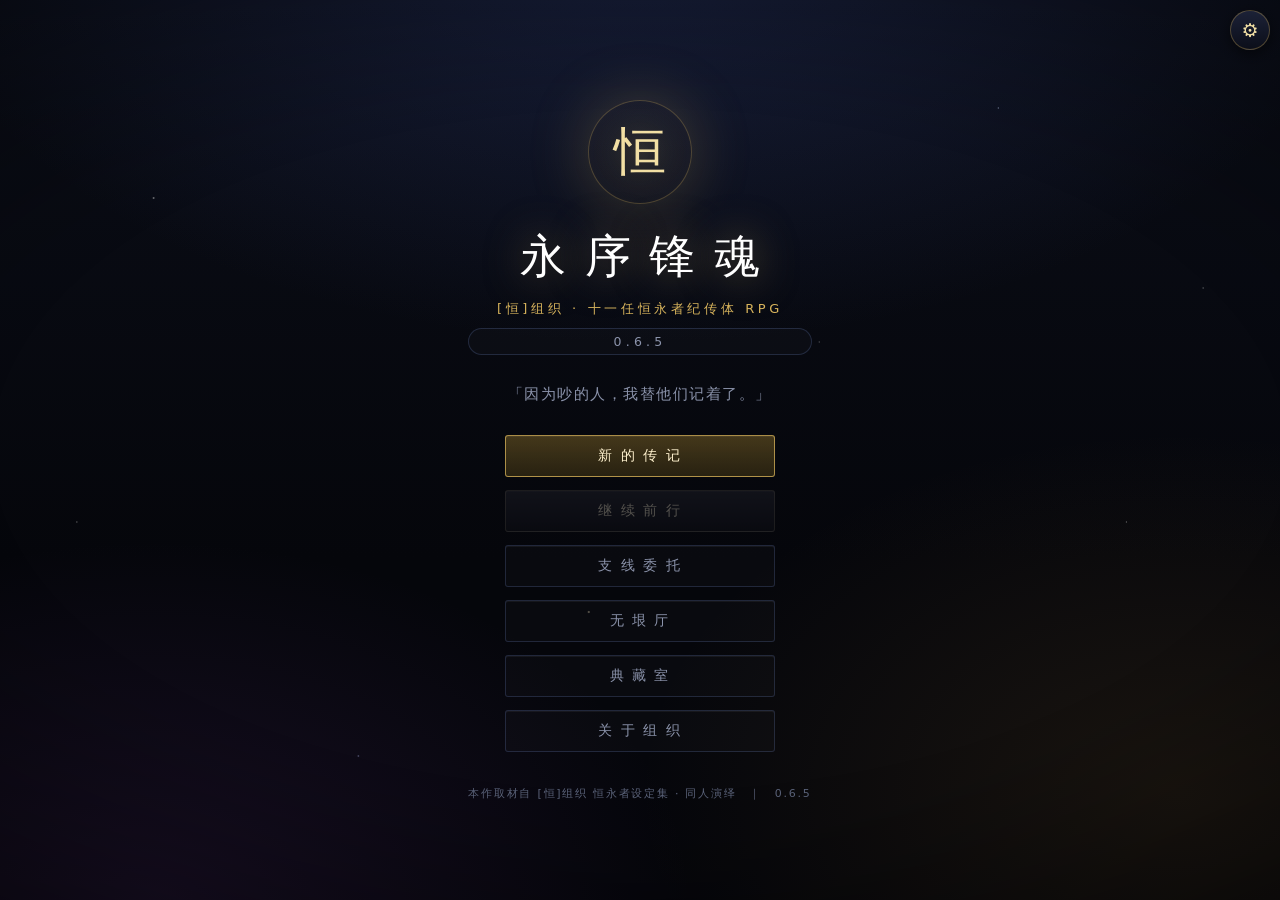
==== index.html @ 12e41eb9 "Add files via upload" ====
<!DOCTYPE html>
<html lang="zh-CN">
<head>
<meta charset="UTF-8">
<meta name="viewport" content="width=device-width, initial-scale=1.0">
<title>永序锋魂 · 0.6.5</title>
<link rel="stylesheet" href="style.css">
</head>
<body>
<div id="vignette"></div>
<div id="descendFx"></div>
<div id="clashCenter">
  <div class="cc-inner">
    <div class="cc-side cc-left">
      <div class="cc-head" id="ccLeftName">—</div>
      <div class="cc-skill" id="ccLeftSkill"></div>
      <div class="cc-power" id="ccLeftPow">0</div>
      <div class="cc-coins" id="ccLeftCoins"></div>
    </div>
    <div class="cc-mid">
      <div class="cc-vs" id="ccVs">VS</div>
      <div class="cc-round" id="ccRound">拼点 1</div>
    </div>
    <div class="cc-side cc-right">
      <div class="cc-head" id="ccRightName">—</div>
      <div class="cc-skill" id="ccRightSkill"></div>
      <div class="cc-power" id="ccRightPow">0</div>
      <div class="cc-coins" id="ccRightCoins"></div>
    </div>
  </div>
  <div class="cc-verdict" id="ccVerdict"></div>
</div>
<div id="stars"></div>

<div id="app">

  <!-- ================= 标题界面 ================= -->
  <section id="scr-title" class="screen active">
    <div class="title-wrap">
      <div class="org-mark">恒</div>
      <h1 class="game-title">永序锋魂</h1>
      <p class="game-sub">[恒]组织 · 十一任恒永者纪传体 RPG</p>
      <div class="title-ver">0.6.5</div>
      <div class="title-quote" id="titleQuote">「我替他们记着了。」</div>
      <div class="title-btns">
        <button class="btn btn-primary" data-act="new">新 的 传 记</button>
        <button class="btn" data-act="continue">继 续 前 行</button>
        <button class="btn btn-ghost" data-act="quests">支 线 委 托</button>
        <button class="btn btn-ghost" data-act="arena">无 垠 厅</button>
        <button class="btn btn-ghost" data-act="codex">典 藏 室</button>
        <button class="btn btn-ghost" data-act="about">关 于 组 织</button>
      </div>
      <div class="title-foot">本作取材自 [恒]组织 恒永者设定集 · 同人演绎　｜　0.6.5</div>
    </div>
  </section>

  <!-- ================= 创角 ================= -->
  <section id="scr-create" class="screen">
    <div class="panel panel-narrow">
      <h2 class="panel-title">入 组 登 记</h2>
      <p class="muted small">[恒]组织的档案里没有你的名字。请自己写上去。</p>
      <label class="field"><span>姓名</span>
        <input id="inpName" maxlength="8" placeholder="输入你的名字" value=""></label>
      <label class="field"><span>出身</span>
        <select id="inpOrigin">
          <option value="orphan">异界孤儿（被带回的孩子）</option>
          <option value="branch">分部世家</option>
          <option value="frontier">前线遗孤</option>
          <option value="void">虚无中诞生</option>
        </select></label>
      <p class="muted small" id="originDesc"></p>
      <label class="field"><span>五脉初习</span>
        <select id="inpSchool">
          <option value="sword">恒之剑法 —— 守</option>
          <option value="bow">恒之弓法 —— 远</option>
          <option value="blade">恒之刃法 —— 短</option>
          <option value="spear">恒之枪法 —— 贯</option>
          <option value="axe">恒之斧法 —— 重</option>
        </select></label>
      <p class="muted small" id="schoolDesc"></p>
      <label class="field"><span>誓言</span>
        <select id="inpOath">
          <option value="record">替他们记着（意志 +2）</option>
          <option value="guard">一个都不许丢下（防御 +3）</option>
          <option value="pursue">我要追上那道背影（力量 +3）</option>
          <option value="wander">我想到处看看（速度 +3）</option>
        </select></label>
      <div class="row-end">
        <button class="btn btn-ghost" data-act="back-title">返回</button>
        <button class="btn btn-primary" data-act="start">签 下 名 字</button>
      </div>
    </div>
  </section>

  <!-- ================= 主线地图 ================= -->
  <section id="scr-map" class="screen">
    <header class="hud">
      <div class="hud-left">
        <span class="hud-avatar" id="hudGlyph">恒</span>
        <div>
          <div class="hud-name" id="hudName">无名者</div>
          <div class="hud-rank" id="hudRank">见习成员</div>
        </div>
      </div>
      <div class="hud-stats" id="hudStats"></div>
      <div class="hud-right">
        <button class="btn btn-tiny btn-primary" data-act="boss">BOSS</button>
        <button class="btn btn-tiny" data-act="spboss">全力</button>
        <button class="btn btn-tiny btn-primary" data-act="quests">支线</button>
        <button class="btn btn-tiny" data-act="commissions">委托</button>
        <button class="btn btn-tiny btn-primary" data-act="duel">斗蛐蛐</button>
        <button class="btn btn-tiny" data-act="tutorial">教程</button>
        <button class="btn btn-tiny" data-act="squad">编队</button>
        <button class="btn btn-tiny" data-act="recruit">征召</button>
        <button class="btn btn-tiny" data-act="armory">兵装</button>
        <button class="btn btn-tiny" data-act="bag">道具</button>
        <button class="btn btn-tiny" data-act="skills">技能</button>
        <button class="btn btn-tiny" data-act="arena">无垠厅</button>
        <button class="btn btn-tiny" data-act="difficulty" style="display:none">难度</button>
        <button class="btn btn-tiny btn-ghost" data-act="party">档案</button>
        <button class="btn btn-tiny btn-ghost" data-act="codex">典藏</button>
        <button class="btn btn-tiny btn-ghost" data-act="timeline">年表</button>
      </div>
    </header>
    <div class="map-body">
      <aside class="chapter-list" id="chapterList"></aside>
      <div class="chapter-view">
        <div class="chapter-head">
          <div class="chapter-no" id="chNo">第一传</div>
          <h2 id="chTitle">恒</h2>
          <div class="chapter-meta" id="chMeta"></div>
        </div>
        <div class="stage-strip" id="stageStrip"></div>
        <div class="chapter-desc" id="chDesc"></div>
        <div class="row-end">
          <button class="btn btn-primary" id="btnEnter" data-act="enter">推 进 剧 情</button>
        </div>
        <div class="unlock-note" id="unlockNote"></div>
        <div class="quest-strip" id="questStrip"></div>
      </div>
    </div>
  </section>

  <!-- ================= 故事 ================= -->
  <section id="scr-story" class="screen">
    <div class="story-wrap">
      <div class="story-top">
        <span id="storyChLabel">第一传</span>
        <span class="muted small" id="storyProgress">1 / 1</span>
      </div>
      <div class="story-illust">
        <div class="illus-glyph" id="storyGlyph">恒</div>
        <div class="illus-ring"></div>
      </div>
      <div class="story-box">
        <div class="speaker" id="storySpeaker"></div>
        <p class="story-text" id="storyText"></p>
        <div class="choice-list" id="choiceList"></div>
        <div class="story-next" id="storyNext"></div>
        <div class="story-hint" id="advanceHint"></div>
      </div>
    </div>
  </section>

  <!-- ================= 战斗 · 拼点 ================= -->
  <section id="scr-battle" class="screen">
    <div class="battle-stage">
      <div class="battle-topbar">
        <span id="btlTitle">遭遇</span>
        <span class="muted small" id="btlTurn">回合 1</span>
        <span class="muted small" id="btlPhase">编成阶段</span>
      </div>
      <div class="drag-hint" id="dragHint">点成员卡选中 → 点敌人指定目标</div>
      <div class="enemy-zone" id="enemyRow"></div>
      <div class="battle-mid">
        <div class="battle-log" id="battleLog"></div>
        <div class="float-zone" id="floatZone"></div>
      </div>
      <div class="ally-zone" id="allyRow"></div>
      <div class="assist-bar" id="battleTools"></div>
      <div class="combo-zone" id="comboZone">
        <div class="combo-head">招 式 联 合<span class="combo-tip">点招式逐招接入；每招显示与上一招的适配度与命中率</span></div>
        <div class="combo-chain" id="comboChain"></div>
        <div class="combo-actions" id="comboActions"></div>
        <div class="combo-moves" id="comboMoves"></div>
      </div>
      <div class="skill-bar" id="skillBar"></div>
    </div>
  </section>

  <!-- ================= 结算 ================= -->
  <section id="scr-result" class="screen">
    <div class="panel panel-narrow">
      <h2 class="panel-title" id="resTitle">战 果</h2>
      <div id="resBody"></div>
      <div class="row-end" id="resBtns"></div>
    </div>
  </section>

  <!-- ================= 弹窗 ================= -->
  <div id="modal" class="modal">
    <div class="modal-box">
      <div class="modal-head">
        <h3 id="modalTitle">标题</h3>
        <button class="btn btn-tiny btn-ghost" data-act="close-modal">关闭</button>
      </div>
      <div class="modal-body" id="modalBody"></div>
    </div>
  </div>

  <div id="toast" class="toast"></div>
</div>

<script src="data.js"></script>
<script src="audio.js"></script>
<script src="combo.js"></script>
<script src="ui.js"></script>
<script src="game.js"></script>
</body>
</html>
---- style.css ----
/* ===== [恒]组织 · 恒永者列传 ===== */
:root{
  --bg:#05060b; --bg2:#0b0e18;
  --panel:rgba(16,20,34,.86);
  --panel2:rgba(24,29,48,.72);
  --line:rgba(214,178,90,.32);
  --line2:rgba(140,170,255,.18);
  --gold:#d8b45c; --gold2:#f2dfa4; --gold3:#8d7333;
  --cyan:#7fd8ff; --violet:#b48cff; --blood:#e0544b;
  --ink:#e8ecf7; --muted:#8b93ab; --dim:#5b637a;
  --ok:#63d69a;
}
*{box-sizing:border-box;margin:0;padding:0}
html,body{height:100%}
body{
  background:
    radial-gradient(1200px 700px at 50% -10%, rgba(60,80,160,.28), transparent 62%),
    radial-gradient(900px 600px at 12% 100%, rgba(120,60,160,.16), transparent 60%),
    radial-gradient(900px 600px at 92% 88%, rgba(180,130,50,.12), transparent 60%),
    linear-gradient(180deg,var(--bg2),var(--bg) 62%);
  color:var(--ink);
  font-family:"Noto Sans SC","Microsoft YaHei","PingFang SC","Source Han Sans SC",system-ui,sans-serif;
  overflow:hidden;
  -webkit-font-smoothing:antialiased;
}
#stars{position:fixed;inset:0;pointer-events:none;z-index:0;
  background-image:
    radial-gradient(1.4px 1.4px at 12% 22%, rgba(255,255,255,.75), transparent),
    radial-gradient(1.2px 1.2px at 78% 12%, rgba(200,220,255,.7), transparent),
    radial-gradient(1.6px 1.6px at 46% 68%, rgba(255,240,200,.6), transparent),
    radial-gradient(1.1px 1.1px at 88% 58%, rgba(255,255,255,.55), transparent),
    radial-gradient(1.3px 1.3px at 28% 84%, rgba(190,200,255,.6), transparent),
    radial-gradient(1px 1px at 64% 38%, rgba(255,255,255,.5), transparent),
    radial-gradient(1.2px 1.2px at 6% 58%, rgba(255,255,255,.45), transparent),
    radial-gradient(1.2px 1.2px at 94% 32%, rgba(255,255,255,.45), transparent);
  animation:drift 60s linear infinite;opacity:.75}
@keyframes drift{to{transform:translateY(-120px)}}
#vignette{position:fixed;inset:0;pointer-events:none;z-index:60;
  background:radial-gradient(120% 90% at 50% 50%, transparent 42%, rgba(0,0,0,.72) 100%)}
#app{position:relative;z-index:10;height:100vh;width:100vw}
.screen{display:none;height:100%;width:100%;overflow:auto}
.screen.active{display:flex;flex-direction:column}
button{font-family:inherit;color:inherit;cursor:pointer;border:none;background:none}
::-webkit-scrollbar{width:9px;height:9px}
::-webkit-scrollbar-thumb{background:rgba(214,178,90,.28);border-radius:9px}
::-webkit-scrollbar-track{background:rgba(255,255,255,.03)}

/* ---------- 通用 ---------- */
.btn{
  position:relative;padding:11px 22px;border:1px solid var(--line);
  background:linear-gradient(180deg,rgba(40,46,72,.9),rgba(18,22,38,.9));
  color:var(--gold2);letter-spacing:.14em;font-size:14px;border-radius:3px;
  transition:.18s;box-shadow:0 0 0 rgba(214,178,90,0),inset 0 1px 0 rgba(255,255,255,.05)
}
.btn:hover{border-color:var(--gold);color:#fff;background:linear-gradient(180deg,rgba(62,70,105,.95),rgba(26,31,52,.95));box-shadow:0 0 18px rgba(214,178,90,.22)}
.btn:active{transform:translateY(1px)}
.btn:disabled{opacity:.34;cursor:not-allowed;filter:grayscale(.6)}
.btn-primary{border-color:rgba(214,178,90,.75);background:linear-gradient(180deg,rgba(120,96,38,.55),rgba(46,38,18,.85));color:#fff2cf}
.btn-primary:hover{box-shadow:0 0 26px rgba(214,178,90,.4)}
.btn-ghost{border-color:var(--line2);color:var(--muted);background:rgba(255,255,255,.02)}
.btn-ghost:hover{color:var(--ink);border-color:var(--line)}
.btn-tiny{padding:6px 12px;font-size:12px;letter-spacing:.08em}
.muted{color:var(--muted)}
.small{font-size:12px;line-height:1.7}
.row-end{display:flex;gap:12px;justify-content:flex-end;margin-top:22px;flex-wrap:wrap}
.panel{
  border:1px solid var(--line);border-radius:6px;padding:30px 34px;margin:auto;
  background:linear-gradient(180deg,rgba(20,24,40,.92),rgba(10,12,22,.95));
  box-shadow:0 24px 70px rgba(0,0,0,.6),inset 0 1px 0 rgba(255,255,255,.04);
  position:relative;max-width:720px;width:calc(100% - 40px)
}
.panel-narrow{max-width:520px}
.panel::before,.panel::after{content:"";position:absolute;width:16px;height:16px;border:1px solid var(--gold);opacity:.6}
.panel::before{top:-1px;left:-1px;border-right:none;border-bottom:none}
.panel::after{bottom:-1px;right:-1px;border-left:none;border-top:none}
.panel-title{font-size:22px;letter-spacing:.34em;color:var(--gold2);font-weight:500;margin-bottom:8px}
.field{display:block;margin:18px 0}
.field span{display:block;font-size:12px;letter-spacing:.24em;color:var(--gold);margin-bottom:7px}
.field input,.field select{
  width:100%;padding:11px 13px;background:rgba(4,6,14,.85);border:1px solid var(--line);
  color:var(--ink);border-radius:3px;font-size:15px;font-family:inherit;outline:none
}
.field input:focus,.field select:focus{border-color:var(--gold);box-shadow:0 0 14px rgba(214,178,90,.18)}

/* ---------- 标题 ---------- */
#scr-title{display:none;align-items:center;justify-content:center}
#scr-title.active{display:flex}
.title-wrap{text-align:center;padding:30px;animation:fadeUp .8s ease}
@keyframes fadeUp{from{opacity:0;transform:translateY(18px)}}
.org-mark{
  width:104px;height:104px;margin:0 auto 22px;border:1px solid var(--line);border-radius:50%;
  display:flex;align-items:center;justify-content:center;font-size:52px;color:var(--gold2);
  background:radial-gradient(circle,rgba(214,178,90,.16),transparent 68%);
  box-shadow:0 0 60px rgba(214,178,90,.25),inset 0 0 40px rgba(214,178,90,.1);
  animation:pulse 4.5s ease-in-out infinite
}
@keyframes pulse{50%{box-shadow:0 0 90px rgba(214,178,90,.42),inset 0 0 50px rgba(214,178,90,.18)}}
.game-title{font-size:46px;font-weight:400;letter-spacing:.4em;color:#fff;text-shadow:0 0 40px rgba(214,178,90,.5);margin-left:.4em}
.game-sub{color:var(--gold);letter-spacing:.28em;font-size:13px;margin-top:12px}
.title-quote{margin:30px auto 26px;color:var(--muted);font-size:15px;letter-spacing:.1em;min-height:24px;transition:.4s}
.title-btns{display:flex;flex-direction:column;gap:13px;width:270px;margin:0 auto}
.title-foot{margin-top:34px;font-size:11px;color:var(--dim);letter-spacing:.16em}

/* ---------- HUD ---------- */
.hud{
  display:flex;align-items:center;gap:20px;padding:12px 22px;flex-wrap:wrap;
  border-bottom:1px solid var(--line);background:linear-gradient(180deg,rgba(14,17,30,.96),rgba(10,12,22,.7));
  backdrop-filter:blur(5px);position:sticky;top:0;z-index:20
overflow-x:clip;max-width:100%}
.hud-left{display:flex;align-items:center;gap:12px;min-width:190px}
.hud-avatar{
  width:42px;height:42px;border-radius:50%;border:1px solid var(--line);display:flex;
  align-items:center;justify-content:center;color:var(--gold2);font-size:20px;
  background:radial-gradient(circle,rgba(214,178,90,.2),transparent 70%)
}
.hud-name{font-size:15px;letter-spacing:.1em}
.hud-rank{font-size:11px;color:var(--gold);letter-spacing:.2em}
.hud-stats{display:flex;gap:16px;flex-wrap:wrap;font-size:12px;color:var(--muted);flex:1}
.hud-stats b{color:var(--ink);font-weight:500}
.hud-stats .lv{color:var(--gold2)}
.hud-right{
  display:flex;gap:8px;align-items:center;
  overflow-x:auto;overflow-y:hidden;
  flex-wrap:nowrap;                 /* 关键：不换行、不压缩，改为横向滑动 */
  min-width:0;max-width:100%;
  padding:2px 2px 6px;
  scroll-behavior:smooth;
  scroll-snap-type:x proximity;
  scrollbar-width:none;-ms-overflow-style:none;
  -webkit-overflow-scrolling:touch;  /* 手机惯性滑动 */
  overscroll-behavior-x:contain;
}
.hud-right::-webkit-scrollbar{height:0;display:none}
.hud-right > .btn{
  flex:0 0 auto;                     /* 按钮保持自身宽度 */
  white-space:nowrap;                /* 按钮文字绝不竖排 */
  scroll-snap-align:start;
}
.hud-right > .btn:active{transform:translateY(2px) scale(.96)}

/* ---------- 地图 ---------- */
.map-body{display:flex;flex:1;min-height:0;overflow:hidden}
.chapter-list{
  width:280px;flex-shrink:0;border-right:1px solid var(--line2);overflow-y:auto;
  padding:14px 10px;background:rgba(6,8,16,.5)
}
.ch-item{
  display:flex;gap:11px;align-items:center;padding:11px 12px;border-radius:4px;margin-bottom:5px;
  border:1px solid transparent;cursor:pointer;transition:.16s
}
.ch-item:hover{background:rgba(255,255,255,.04)}
.ch-item.sel{border-color:var(--line);background:linear-gradient(90deg,rgba(214,178,90,.14),transparent)}
.ch-item.locked{opacity:.4}
.ch-item.done .ch-idx{color:var(--ok);border-color:rgba(99,214,154,.5)}
.ch-idx{
  width:30px;height:30px;flex-shrink:0;border-radius:50%;border:1px solid var(--line);
  display:flex;align-items:center;justify-content:center;font-size:13px;color:var(--gold2)
}
.ch-info{min-width:0}
.ch-name{font-size:14px;letter-spacing:.06em;white-space:nowrap;overflow:hidden;text-overflow:ellipsis}
.ch-sub{font-size:11px;color:var(--dim);white-space:nowrap;overflow:hidden;text-overflow:ellipsis}
.chapter-view{flex:1;padding:26px 34px;overflow-y:auto}
.chapter-head{border-bottom:1px solid var(--line2);padding-bottom:16px;margin-bottom:18px}
.chapter-no{font-size:12px;letter-spacing:.34em;color:var(--gold)}
.chapter-head h2{font-size:30px;font-weight:400;letter-spacing:.16em;margin:7px 0}
.chapter-meta{font-size:12px;color:var(--muted);letter-spacing:.08em}
.stage-strip{display:flex;gap:9px;flex-wrap:wrap;margin-bottom:18px}
.stage-dot{
  padding:7px 13px;font-size:12px;border:1px solid var(--line2);border-radius:20px;color:var(--dim)
}
.stage-dot.now{border-color:var(--gold);color:var(--gold2);box-shadow:0 0 14px rgba(214,178,90,.2)}
.stage-dot.done{border-color:rgba(99,214,154,.4);color:var(--ok)}
.chapter-desc{line-height:2.05;color:#c3cade;font-size:14.5px;letter-spacing:.03em;max-width:900px}
.chapter-desc em{color:var(--gold2);font-style:normal}
/* 「已结缘的恒永者」等芯片排布：禁止芯片内部断字，行距放宽 */
.unlock-note{
  margin-top:26px;font-size:12.5px;color:var(--dim);line-height:2.1;
  display:flex;flex-wrap:wrap;align-items:center;gap:10px;
}
.unlock-note .chip-line{
  flex:1 1 100%;display:flex;flex-wrap:wrap;gap:10px;row-gap:11px;align-items:center;
  padding-top:14px;margin-top:2px;border-top:1px dashed var(--line2);
}
.unlock-note .chip-label{flex:0 0 auto;color:var(--dim);letter-spacing:.14em;font-size:12px}
.ally-chips{display:flex;gap:10px;row-gap:11px;flex-wrap:wrap;margin-top:18px;align-items:center}
.chip{
  display:inline-flex;align-items:center;
  padding:7px 14px;border:1px solid var(--line2);border-radius:20px;font-size:12.5px;color:var(--muted);
  background:rgba(255,255,255,.02);
  white-space:nowrap;          /* 关键：姓名不许从中间断开 */
  line-height:1.35;letter-spacing:.04em;flex:0 0 auto;
}
.chip.hot{
  border-color:rgba(214,178,90,.42);color:var(--gold2);
  background:linear-gradient(180deg,rgba(214,178,90,.12),rgba(214,178,90,.05));
  box-shadow:inset 0 1px 0 rgba(255,240,200,.10);
}
@media (max-width:820px){
  .chip{font-size:12px;padding:7px 12px}
  .unlock-note{border-top:none;gap:8px}
  .unlock-note .chip-line{gap:8px;row-gap:10px;padding-top:12px}
}

/* ---------- 故事 ---------- */
#scr-story.active{display:flex}
.story-wrap{max-width:960px;width:100%;margin:auto;padding:26px;display:flex;flex-direction:column;gap:16px}
.story-top{display:flex;justify-content:space-between;font-size:12px;color:var(--gold);letter-spacing:.24em}
.story-illust{
  height:230px;border:1px solid var(--line);border-radius:6px;position:relative;overflow:hidden;
  background:
    radial-gradient(circle at 50% 120%, rgba(214,178,90,.2), transparent 62%),
    radial-gradient(circle at 20% 10%, rgba(120,150,255,.14), transparent 60%),
    linear-gradient(180deg,rgba(18,22,38,.9),rgba(7,9,18,.95));
  display:flex;align-items:center;justify-content:center
}
.illus-glyph{font-size:96px;color:var(--gold2);opacity:.92;text-shadow:0 0 60px rgba(214,178,90,.6);z-index:2}
.illus-ring{
  position:absolute;width:210px;height:210px;border:1px solid rgba(214,178,90,.35);border-radius:50%;
  animation:spin 26s linear infinite
}
.illus-ring::after{content:"";position:absolute;inset:26px;border:1px dashed rgba(140,170,255,.25);border-radius:50%}
@keyframes spin{to{transform:rotate(360deg)}}
.story-box{
  border:1px solid var(--line);border-radius:6px;padding:24px 26px;
  background:linear-gradient(180deg,rgba(16,20,34,.94),rgba(9,11,20,.96));min-height:200px;
  display:flex;flex-direction:column;gap:14px
}
.speaker{font-size:13px;letter-spacing:.28em;color:var(--gold);min-height:18px}
.story-text{font-size:16.5px;line-height:2.1;letter-spacing:.04em;color:#dbe1f0;white-space:pre-wrap;flex:1}
.story-text.narr{color:#a8b1c8;font-size:15.5px}
.choice-list{display:flex;flex-direction:column;gap:10px}
.choice-btn{
  text-align:left;padding:14px 18px;border:1px solid var(--line2);border-radius:4px;
  background:linear-gradient(90deg,rgba(255,255,255,.04),transparent);font-size:14.5px;
  letter-spacing:.04em;transition:.16s;color:#cdd5e8
}
.choice-btn:hover{border-color:var(--gold);color:#fff;background:linear-gradient(90deg,rgba(214,178,90,.16),transparent);transform:translateX(4px)}
.story-next{display:flex;justify-content:flex-end;min-height:40px}

/* ---------- 战斗 ---------- */
#scr-battle.active{display:flex}
.battle-stage{
  flex:1;display:flex;flex-direction:column;padding:0 14px 22px;max-width:1180px;width:100%;margin:0 auto;
  min-height:0;overflow-y:auto;overflow-x:hidden;-webkit-overflow-scrolling:touch;
}
/* 关键：战斗区的每一块都按自身高度排版，绝不被 flex 压扁
   （之前招式区被挤压导致按钮叠在一起） */
.battle-stage > * { flex: 0 0 auto; }
.battle-mid { flex: 1 1 auto; min-height: 120px; }
.battle-topbar { flex: 0 0 auto; }
.battle-topbar{display:flex;justify-content:space-between;padding:14px 0;font-size:12px;letter-spacing:.26em;color:var(--gold)}
.enemy-zone{display:flex;flex-direction:column;align-items:center;gap:10px;padding-top:6px}
.player-zone{display:flex;justify-content:space-between;align-items:flex-end;gap:20px;padding:6px 0 12px}
.actor{
  width:132px;height:132px;border-radius:50%;display:flex;align-items:center;justify-content:center;
  position:relative;flex-shrink:0;transition:.2s
}
.enemy .actor-glyph{font-size:56px;color:#ffb9b1;text-shadow:0 0 40px rgba(224,84,75,.8)}
.player .actor-glyph{font-size:52px;color:var(--gold2);text-shadow:0 0 40px rgba(214,178,90,.8)}
.enemy{background:radial-gradient(circle,rgba(224,84,75,.24),transparent 70%);border:1px solid rgba(224,84,75,.35)}
.player{background:radial-gradient(circle,rgba(214,178,90,.2),transparent 70%);border:1px solid var(--line)}
.actor.hit{animation:shake .34s}
@keyframes shake{0%,100%{transform:translateX(0)}25%{transform:translateX(-11px)}50%{transform:translateX(9px)}75%{transform:translateX(-5px)}}
.actor.cast{animation:castPulse .5s}
@keyframes castPulse{50%{transform:scale(1.09);filter:brightness(1.5)}}
.actor.dead{opacity:.28;filter:grayscale(1)}
.actor-ring{position:absolute;inset:-11px;border:1px solid rgba(214,178,90,.24);border-radius:50%;animation:spin 18s linear infinite}
.actor-plate{width:100%;max-width:430px}
.player-plate{max-width:430px}
.plate-name{font-size:13.5px;letter-spacing:.16em;margin-bottom:6px;color:#e8ecf7}
.enemy-plate .plate-name{color:#ffc9c3}
.bar{position:relative;height:15px;border:1px solid var(--line2);border-radius:2px;background:rgba(0,0,0,.6);overflow:hidden;margin-bottom:5px}
.bar-ene{height:9px}
.bar-fill{height:100%;width:100%;transition:width .38s cubic-bezier(.3,1,.4,1)}
.hp-fill{background:linear-gradient(90deg,#8a2018,#e0544b 60%,#ff9d84)}
.ene-fill{background:linear-gradient(90deg,#1c4d78,#7fd8ff)}
.bar-text{position:absolute;inset:0;text-align:center;font-size:10.5px;line-height:15px;letter-spacing:.1em;color:#fff;text-shadow:0 1px 3px #000}
.bar-ene .bar-text{line-height:9px;font-size:8.5px}
.plate-buffs{display:flex;gap:6px;flex-wrap:wrap;min-height:18px;margin-top:3px}
.buff{padding:2px 9px;border-radius:12px;font-size:10.5px;border:1px solid var(--line2);color:var(--muted);background:rgba(255,255,255,.03)}
.buff.b-up{border-color:rgba(99,214,154,.5);color:var(--ok)}
.buff.b-down{border-color:rgba(224,84,75,.5);color:#ff9d84}
.buff.b-seal{border-color:rgba(180,140,255,.55);color:var(--violet)}
.battle-mid{flex:1;position:relative;min-height:112px;border-top:1px solid var(--line2);border-bottom:1px solid var(--line2);margin:6px 0;overflow:hidden}
.battle-log{height:100%;overflow-y:auto;padding:11px 4px;font-size:13px;line-height:1.85;display:flex;flex-direction:column;justify-content:flex-end;gap:2px}
.battle-log div{animation:fadeUp .28s}
.l-hit{color:#ffb0a4}
.l-crit{color:#ffd76b;font-weight:600}
.l-heal{color:var(--ok)}
.l-sys{color:var(--cyan)}
.l-act{color:#cfd6e6}
.l-boss{color:var(--violet)}
.l-dead{color:var(--dim);font-style:italic}
.float-zone{position:absolute;inset:0;pointer-events:none}
.float-num{
  position:absolute;font-size:26px;font-weight:700;color:#ff9d84;text-shadow:0 2px 10px #000;
  animation:floatUp 1s ease-out forwards
}
.float-num.crit{color:#ffd76b;font-size:34px}
.float-num.heal{color:var(--ok)}
@keyframes floatUp{to{transform:translateY(-62px);opacity:0}}
.skill-bar{display:grid;grid-template-columns:repeat(auto-fit,minmax(150px,1fr));gap:9px;padding-top:4px}
.skill{
  position:relative;text-align:left;padding:11px 13px;border:1px solid var(--line2);border-radius:4px;
  background:linear-gradient(180deg,rgba(28,33,54,.9),rgba(14,17,30,.9));transition:.15s
}
.skill:hover:not(:disabled){border-color:var(--gold);background:linear-gradient(180deg,rgba(48,54,84,.95),rgba(20,24,40,.95));transform:translateY(-2px)}
.skill:disabled{opacity:.34;cursor:not-allowed}
.skill-name{font-size:13.5px;letter-spacing:.06em;color:#e2e8f6;display:flex;justify-content:space-between;gap:6px}
.skill-cost{font-size:10.5px;color:var(--cyan);flex-shrink:0}
.skill-desc{font-size:10.5px;color:var(--dim);margin-top:3px;letter-spacing:.02em}
.skill.god{border-color:rgba(180,140,255,.5);background:linear-gradient(180deg,rgba(52,34,84,.9),rgba(20,12,36,.9))}
.skill.god .skill-name{color:#dcc8ff}
.skill.god:hover:not(:disabled){border-color:var(--violet);box-shadow:0 0 20px rgba(180,140,255,.3)}

/* ---------- 结算 ---------- */
#resBody{line-height:2.1;font-size:14.5px;color:#c9d1e4}
.res-line{display:flex;justify-content:space-between;border-bottom:1px dashed var(--line2);padding:5px 0}
.res-val{color:var(--gold2)}

/* ---------- 弹窗 ---------- */
.modal{display:none;position:fixed;inset:0;z-index:200;align-items:center;justify-content:center;background:rgba(2,3,8,.82);backdrop-filter:blur(4px)}
.modal.on{display:flex}
.modal-box{
  width:min(880px,94vw);max-height:86vh;display:flex;flex-direction:column;
  border:1px solid var(--line);border-radius:6px;
  background:linear-gradient(180deg,rgba(18,22,38,.98),rgba(8,10,18,.99));animation:fadeUp .3s
}
.modal-head{display:flex;justify-content:space-between;align-items:center;padding:16px 22px;border-bottom:1px solid var(--line2)}
.modal-head h3{font-size:17px;letter-spacing:.24em;color:var(--gold2);font-weight:400}
.modal-body{padding:22px;overflow-y:auto;line-height:1.95;font-size:14px;color:#c3cade}
.modal-body h4{color:var(--gold);letter-spacing:.2em;font-size:13px;font-weight:500;margin:20px 0 10px;border-left:2px solid var(--gold);padding-left:9px}
.modal-body h4:first-child{margin-top:0}
.modal-body p{margin-bottom:11px}
.modal-body .k{color:var(--gold2)}
.codex-grid{display:grid;grid-template-columns:repeat(auto-fill,minmax(196px,1fr));gap:10px}
.codex-card{border:1px solid var(--line2);border-radius:4px;padding:12px 14px;background:rgba(255,255,255,.025);cursor:pointer;transition:.15s}
.codex-card:hover{border-color:var(--gold);background:rgba(214,178,90,.08)}
.codex-card.locked{opacity:.4;cursor:default}
.codex-card .cc-name{font-size:14px;letter-spacing:.08em;color:#e8ecf7}
.codex-card .cc-sub{font-size:11px;color:var(--dim);margin-top:4px}
.stat-grid{display:grid;grid-template-columns:repeat(auto-fit,minmax(132px,1fr));gap:9px;margin:10px 0 4px}
.stat-box{border:1px solid var(--line2);border-radius:4px;padding:9px 11px;background:rgba(255,255,255,.02)}
.stat-box .s-name{font-size:11px;color:var(--dim);letter-spacing:.12em}
.stat-box .s-val{font-size:19px;color:var(--gold2)}
.point-note{margin-top:14px;padding:12px 14px;border:1px solid rgba(214,178,90,.4);border-radius:4px;background:rgba(214,178,90,.07);font-size:13px}
.toast{
  position:fixed;left:50%;bottom:44px;transform:translate(-50%,26px);z-index:300;opacity:0;pointer-events:none;
  padding:11px 24px;border:1px solid var(--line);border-radius:4px;
  background:rgba(12,15,26,.97);color:var(--gold2);font-size:13.5px;letter-spacing:.1em;transition:.3s
}
.toast.on{opacity:1;transform:translate(-50%,0)}

@media(max-width:820px){
  /* HUD 折成两行：上面是角色信息+状态，下面整行留给按钮滑条 */
  .hud{
    display:grid;grid-template-columns:auto 1fr;gap:10px 12px;
    padding:10px 12px 8px;align-items:center;
  }
  .hud-left{min-width:0}
  .hud-avatar{width:36px;height:36px;font-size:17px}
  .hud-name{font-size:14px}
  .hud-stats{
    grid-column:1 / -1;order:3;
    display:flex;gap:10px;flex-wrap:wrap;font-size:11px;justify-content:space-between;
  }
  .hud-right{
    grid-column:1 / -1;order:4;
    margin:2px -12px 0;               /* 贴到屏幕两侧，滑动区域更宽 */
    padding:4px 12px 10px;
    gap:9px;
  }
  .hud-right > .btn{
    min-height:44px;                  /* 手指可点面积 */
    padding:0 15px;font-size:13.5px;
    display:inline-flex;align-items:center;justify-content:center;
  }
  /* 右侧渐隐，提示"还能往右滑" */
  .hud-right::after{
    content:"";flex:0 0 18px;height:100%;
    background:linear-gradient(90deg,transparent,rgba(10,12,22,.95));
    pointer-events:none;
  }
  .map-body{flex-direction:column}
  .chapter-list{width:100%;max-height:210px;border-right:none;border-bottom:1px solid var(--line2)}
  .game-title{font-size:32px}
  .player-zone{flex-direction:row}
  .actor{width:92px;height:92px}
  .enemy .actor-glyph{font-size:40px}.player .actor-glyph{font-size:36px}
  .story-illust{height:160px}.illus-glyph{font-size:70px}
  .hud-stats{font-size:11px;gap:10px}
}
/* ---------- 战斗工具条 / 无垠厅 ---------- */
.battle-tools{display:flex;gap:8px;flex-wrap:wrap;justify-content:flex-end;padding:2px 0 6px}
.battle-tools:empty{display:none}
.codex-card.hot{border-color:var(--gold)!important;background:rgba(214,178,90,.10)!important}
.codex-card[data-abil]{cursor:pointer}
.codex-card[data-tier]:not(.locked){cursor:pointer}

/* ---------- 拼点战斗 ---------- */
.enemy-zone{display:flex;gap:14px;justify-content:center;flex-wrap:wrap;padding:8px 0 4px;min-height:150px}
.enemy-slot{display:flex;flex-direction:column;align-items:center;gap:6px;width:190px;cursor:pointer;
  border:1px solid transparent;border-radius:6px;padding:6px;transition:.15s}
.enemy-slot.tgt{border-color:var(--gold);background:rgba(214,178,90,.10)}
.enemy-slot.down{opacity:.3;filter:grayscale(1)}
.enemy-slot .actor{width:78px;height:78px}
.enemy-slot .actor-glyph{font-size:32px}
.enemy-slot .nm{font-size:12.5px;letter-spacing:.06em;color:#ffc9c3;text-align:center}
.enemy-slot .intent{font-size:10.5px;color:var(--violet);letter-spacing:.04em;text-align:center;min-height:14px}
.ally-zone{display:flex;gap:12px;justify-content:center;flex-wrap:wrap;padding:6px 0 4px}
.ally-slot{width:232px;border:1px solid var(--line2);border-radius:6px;padding:9px 11px;
  background:linear-gradient(180deg,rgba(20,24,40,.9),rgba(10,12,22,.9));transition:.15s;cursor:pointer}
.ally-slot.act{border-color:var(--gold);box-shadow:0 0 16px rgba(214,178,90,.25)}
.ally-slot.down{opacity:.34}
.ally-slot.panic{border-color:rgba(224,84,75,.7)}
.ally-slot .an{display:flex;justify-content:space-between;font-size:13px;letter-spacing:.05em}
.ally-slot .ar{font-size:10px;color:var(--gold);letter-spacing:.14em}
.ally-slot .asel{font-size:11px;color:var(--cyan);margin-top:5px;min-height:15px}
.bar-sp{height:8px;margin-top:5px}
.sp-fill{background:linear-gradient(90deg,#6b1f1f,#e0544b,#ffd76b 50%,#7fd8ff 78%,#b48cff)}
.coin{display:inline-block;width:12px;height:12px;border-radius:50%;margin-right:3px;
  border:1px solid rgba(255,255,255,.5);box-shadow:0 0 5px rgba(0,0,0,.7)}
.coin.h{background:radial-gradient(circle at 35% 30%,#fff6d0,#d8b45c);border-color:#fff2cf}
.coin.t{background:radial-gradient(circle at 35% 30%,#4a4f63,#1b1e2b);border-color:#6a7086}
.clash-banner{position:absolute;left:50%;top:24%;transform:translateX(-50%);
  font-size:26px;letter-spacing:.3em;color:var(--gold2);text-shadow:0 0 26px rgba(214,178,90,.8);
  animation:clashPop .9s ease-out forwards;pointer-events:none;z-index:5;white-space:nowrap}
@keyframes clashPop{0%{opacity:0;transform:translateX(-50%) scale(.6)}30%{opacity:1;transform:translateX(-50%) scale(1.12)}100%{opacity:0;transform:translateX(-50%) scale(1)}}
.clash-banner.lose{color:#ff9d84;text-shadow:0 0 26px rgba(224,84,75,.8)}
.clash-banner.god{color:#dcc8ff;text-shadow:0 0 34px rgba(180,140,255,.9)}

/* ---------- 降神特效 ---------- */
#descendFx{position:fixed;inset:0;pointer-events:none;z-index:150;display:none;overflow:hidden}
#descendFx.on{display:block}
.df-flash{position:absolute;inset:0;background:radial-gradient(circle at 50% 55%,rgba(255,255,255,.95),rgba(214,178,90,.35) 30%,transparent 66%);
  animation:dfFlash 1.5s ease-out forwards}
@keyframes dfFlash{0%{opacity:0}12%{opacity:1}100%{opacity:0}}
.df-ring{position:absolute;left:50%;top:55%;width:60px;height:60px;margin:-30px 0 0 -30px;border-radius:50%;
  border:3px solid var(--gold2);box-shadow:0 0 60px var(--gold2),inset 0 0 40px rgba(255,240,200,.7);
  animation:dfRing 1.5s cubic-bezier(.2,.8,.2,1) forwards}
@keyframes dfRing{0%{opacity:0;width:40px;height:40px;margin:-20px 0 0 -20px}
  25%{opacity:1}100%{opacity:0;width:1500px;height:1500px;margin:-750px 0 0 -750px;border-width:1px}}
.df-bar{position:absolute;left:0;right:0;top:0;height:44%;
  background:linear-gradient(180deg,transparent,rgba(255,240,200,.5));animation:dfBar 1.2s ease-out forwards}
.df-bar.b2{bottom:0;top:auto;background:linear-gradient(0deg,transparent,rgba(255,240,200,.5));
  animation-name:dfBar2;animation-delay:.06s}
@keyframes dfBar{0%{transform:translateY(100%)}25%{transform:translateY(0)}100%{transform:translateY(-100%);opacity:0}}
@keyframes dfBar2{0%{transform:translateY(-100%)}25%{transform:translateY(0)}100%{transform:translateY(100%);opacity:0}}
.df-name{position:absolute;left:50%;top:60%;transform:translateX(-50%);text-align:center;
  font-size:34px;letter-spacing:.34em;color:#fff;text-shadow:0 0 34px var(--gold2),0 0 90px rgba(214,178,90,.8);
  animation:dfName 1.5s ease-out forwards;white-space:nowrap}
@keyframes dfName{0%{opacity:0;letter-spacing:.9em;filter:blur(8px)}22%{opacity:1;letter-spacing:.34em;filter:blur(0)}100%{opacity:0}}
.df-sub{position:absolute;left:50%;top:67%;transform:translateX(-50%);text-align:center;width:min(780px,88vw);
  font-size:13.5px;line-height:1.9;color:#ffeec2;animation:dfSub 1.7s ease-out forwards}
@keyframes dfSub{0%{opacity:0}30%{opacity:1}100%{opacity:0}}
.skill.god.casting{animation:godCast .7s ease-in-out infinite alternate}
@keyframes godCast{from{box-shadow:0 0 6px rgba(180,140,255,.3)}to{box-shadow:0 0 30px rgba(180,140,255,.85)}}
.descend-overlay{position:absolute;inset:0;background:radial-gradient(circle at 50% 55%,rgba(180,140,255,.28),transparent 62%);
  animation:dfFlash 1.5s ease-out forwards;pointer-events:none;z-index:4}
/* ---------- 拼点中心演出 ---------- */
#clashCenter{position:fixed;inset:0;z-index:120;display:none;align-items:center;justify-content:center;
  background:radial-gradient(circle at 50% 45%,rgba(6,8,18,.62),rgba(2,3,8,.9));
  backdrop-filter:blur(3px);flex-direction:column;pointer-events:none}
#clashCenter.on{display:flex}
.cc-inner{display:flex;align-items:center;justify-content:center;gap:min(9vw,110px);width:100%}
.cc-side{width:min(34vw,380px);text-align:center;animation:ccIn .28s ease-out}
.cc-side.cc-right{animation-delay:.05s}
@keyframes ccIn{from{opacity:0;transform:translateY(16px)}}
.cc-head{font-size:19px;letter-spacing:.22em;color:#fff;margin-bottom:8px;text-shadow:0 0 18px rgba(0,0,0,.9)}
.cc-left .cc-head{color:#ffe6b0}
.cc-right .cc-head{color:#ffc0b8}
.cc-skill{font-size:20px;letter-spacing:.12em;color:var(--gold2);min-height:26px}
.cc-skill .b{font-size:12px;color:var(--muted);letter-spacing:.06em}
.cc-power{font-size:64px;font-weight:700;line-height:1.05;color:#fff;
  text-shadow:0 0 34px rgba(214,178,90,.85),0 0 90px rgba(214,178,90,.35);transition:.16s;font-variant-numeric:tabular-nums}
.cc-side.losing .cc-power{color:#ff9d84;text-shadow:0 0 34px rgba(224,84,75,.9),0 0 90px rgba(224,84,75,.4)}
.cc-side.winning .cc-power{color:#fff6d0;text-shadow:0 0 40px rgba(255,240,200,1),0 0 110px rgba(214,178,90,.6)}
.cc-coins{display:flex;justify-content:center;gap:9px;flex-wrap:wrap;margin-top:14px;min-height:46px}
.cc-coin{width:36px;height:36px;border-radius:50%;position:relative;
  border:2px solid rgba(255,255,255,.55);box-shadow:0 0 14px rgba(0,0,0,.8),inset 0 -4px 8px rgba(0,0,0,.35)}
.cc-coin.h{background:radial-gradient(circle at 34% 28%,#fffbe8,#e6c877 55%,#9a7c31)}
.cc-coin.t{background:radial-gradient(circle at 34% 28%,#59607a,#232734 60%,#12141d)}
.cc-coin.pop{animation:ccPop .34s ease-out}
@keyframes ccPop{0%{transform:scale(1)}45%{transform:scale(1.22);filter:brightness(1.5)}100%{transform:scale(1)}}
.cc-coin.shatter{animation:ccShatter .5s ease-out forwards;pointer-events:none}
@keyframes ccShatter{
  0%{transform:scale(1.15);filter:brightness(2.2);box-shadow:0 0 26px rgba(255,240,190,.95)}
  35%{transform:scale(1.3) rotate(14deg);opacity:.85}
  100%{transform:scale(.15) rotate(60deg);opacity:0;filter:brightness(3)}}
.cc-coin.hit{animation:ccHit .4s ease-out forwards}
@keyframes ccHit{0%{transform:scale(1.1);filter:brightness(2)}100%{transform:scale(.9);opacity:.25}}
.cc-mid{text-align:center;min-width:90px}
.cc-vs{font-size:30px;letter-spacing:.28em;color:var(--gold);text-shadow:0 0 22px rgba(214,178,90,.7)}
.cc-side.winning ~ .cc-mid .cc-vs, .cc-mid.win .cc-vs{color:#fff6d0}
.cc-mid.lose .cc-vs{color:#ff9d84}
.cc-round{font-size:11px;letter-spacing:.2em;color:var(--muted);margin-top:6px}
.cc-verdict{position:absolute;left:50%;top:76%;transform:translateX(-50%);font-size:30px;letter-spacing:.34em;
  color:var(--gold2);text-shadow:0 0 30px rgba(214,178,90,.9);white-space:nowrap;opacity:0;transition:.2s}
.cc-verdict.on{animation:clashPop 1.05s ease-out forwards}
.cc-verdict.lose{color:#ff9d84;text-shadow:0 0 30px rgba(224,84,75,.9)}

/* ---------- 拖动指定目标 ---------- */
.enemy-slot{border-style:dashed;border-color:rgba(140,170,255,.22)}
.enemy-slot.tgt{border-style:solid}
.drag-hint{font-size:11px;letter-spacing:.12em;color:var(--cyan);text-align:center;padding:2px 0 4px}
.enemy-slot .hpbig{width:100%;margin-top:2px}
.enemy-slot .bar{height:13px}
.enemy-slot .bar-text{font-size:10px;line-height:13px}
.enemy-slot.down .hpbig{opacity:.5}

/* ================= 按键手感：真实下沉 + 回弹 ================= */
.btn, .skill, .choice-btn, .codex-card, .dock-btn, .enemy-slot, .ally-slot {
  transform: translateY(0) scale(1);
  transition: transform .07s cubic-bezier(.3,.9,.4,1.4),
              box-shadow .16s ease, filter .12s ease,
              background .16s ease, border-color .16s ease;
}
/* 悬停：微微抬起（桌面端） */
@media (hover: hover) {
  .btn:hover:not(:disabled) { transform: translateY(-2px); }
  .skill:hover:not(:disabled) { transform: translateY(-2px); }
  .choice-btn:hover { transform: translateX(4px) translateY(-1px); }
}
/* 按下：下沉 + 收紧 + 内阴影，像真的被按进去 */
.btn:active:not(:disabled),
.skill:active:not(:disabled),
.choice-btn:active,
.codex-card:active,
.dock-btn:active,
.enemy-slot:active,
.ally-slot:active,
.btn.pressing:not(:disabled),
.skill.pressing:not(:disabled),
.choice-btn.pressing,
.codex-card.pressing,
.dock-btn.pressing,
.enemy-slot.pressing,
.ally-slot.pressing {
  transform: translateY(2px) scale(.975) !important;
  box-shadow: inset 0 3px 7px rgba(0,0,0,.65),
              inset 0 -1px 0 rgba(255,255,255,.06),
              0 0 0 rgba(214,178,90,0) !important;
  filter: brightness(.92) saturate(1.08);
}
/* 按下瞬间的高光扩散 */
.btn::after, .skill::after, .choice-btn::after {
  content: ""; position: absolute; inset: 0; border-radius: inherit;
  background: radial-gradient(circle at 50% 50%, rgba(255,240,200,.35), transparent 60%);
  opacity: 0; pointer-events: none; transition: opacity .12s;
}
.btn.pressing::after, .skill.pressing::after, .choice-btn.pressing::after { opacity: 1; }
.btn, .skill, .choice-btn { position: relative; overflow: hidden; }
/* 键盘可达性：清晰的焦点环 */
.btn:focus-visible, .skill:focus-visible, .choice-btn:focus-visible {
  outline: 2px solid var(--gold); outline-offset: 2px;
}
/* 禁用态不响应手感 */
.btn:disabled, .skill:disabled { transform: none !important; }

/* ================= 打字机对话 ================= */
.story-text.typing::after {
  content: "▍"; color: var(--gold); margin-left: 2px;
  animation: caret 0.75s steps(2) infinite;
}
@keyframes caret { 50% { opacity: 0; } }
.story-box { cursor: pointer; }
.story-box .story-hint {
  font-size: 11px; color: var(--dim); letter-spacing: .14em;
  text-align: right; min-height: 14px;
}

/* ================= 音频控制条 ================= */
#audioDock {
  position: fixed; right: max(10px, env(safe-area-inset-right));
  top: max(10px, env(safe-area-inset-top));
  z-index: 180; display: flex; gap: 6px; align-items: flex-start;
}
.dock-btn {
  width: 40px; height: 40px; border-radius: 50%;
  border: 1px solid var(--line);
  background: linear-gradient(180deg, rgba(30,36,58,.92), rgba(12,15,26,.95));
  color: var(--gold2); font-size: 16px; line-height: 1;
  display: flex; align-items: center; justify-content: center;
  box-shadow: 0 4px 14px rgba(0,0,0,.5);
}
.dock-btn.off { color: var(--dim); border-color: var(--line2); }
.dock-btn.dock-more { font-size: 18px; letter-spacing: 0; }
.dock-panel {
  position: absolute; right: 0; top: 48px; width: 268px;
  border: 1px solid var(--line); border-radius: 6px; padding: 14px;
  background: linear-gradient(180deg, rgba(18,22,38,.98), rgba(8,10,18,.99));
  box-shadow: 0 18px 44px rgba(0,0,0,.7);
  display: none; flex-direction: column; gap: 12px;
}
.dock-panel.on { display: flex; }
.dock-panel label { display: flex; flex-direction: column; gap: 6px; font-size: 12px; color: var(--gold); letter-spacing: .16em; }
.dock-panel input[type=range] { width: 100%; accent-color: var(--gold); }
.dock-row { display: flex; gap: 6px; flex-wrap: wrap; }

/* ================= 教程 ================= */
.tut-box {
  position: fixed; left: 50%; top: 50%; transform: translate(-50%, -46%) scale(.96);
  width: min(720px, 92vw); max-height: 84vh; overflow: hidden;
  z-index: 220; display: none; flex-direction: column;
  border: 1px solid var(--line); border-radius: 8px;
  background: linear-gradient(180deg, rgba(20,24,42,.98), rgba(8,10,18,.99));
  box-shadow: 0 30px 90px rgba(0,0,0,.8), inset 0 1px 0 rgba(255,255,255,.05);
  opacity: 0; transition: opacity .22s ease, transform .22s cubic-bezier(.2,.9,.3,1.2);
}
.tut-box.on { display: flex; opacity: 1; transform: translate(-50%, -50%) scale(1); }
.tut-box h3 {
  margin: 0; padding: 18px 22px 12px; font-size: 19px; font-weight: 500;
  letter-spacing: .2em; color: var(--gold2);
  border-bottom: 1px solid var(--line2);
}
.tut-body { padding: 16px 22px; overflow-y: auto; line-height: 1.95; font-size: 14px; color: #c9d1e4; }
.tut-body h4 { color: var(--gold); letter-spacing: .18em; font-size: 12.5px; font-weight: 500; margin: 16px 0 8px; border-left: 2px solid var(--gold); padding-left: 8px; }
.tut-body h4:first-child { margin-top: 0; }
.tut-body p { margin-bottom: 10px; }
.tut-body b { color: var(--gold2); }
.tut-foot {
  display: flex; align-items: center; gap: 10px; padding: 14px 22px;
  border-top: 1px solid var(--line2); margin-top: auto;
}
.tut-count { flex: 1; text-align: center; font-size: 12px; color: var(--muted); letter-spacing: .2em; }
.tut-progress { display: flex; gap: 5px; padding: 12px 22px 0; }
.tut-progress span {
  flex: 1; height: 3px; border-radius: 2px; background: rgba(255,255,255,.12); transition: background .2s;
}
.tut-progress span.on { background: var(--gold); box-shadow: 0 0 10px rgba(214,178,90,.7); }

@media (max-width: 820px) {
  .tut-body { font-size: 13.5px; line-height: 1.85; padding: 14px 16px; }
  .tut-box h3 { font-size: 16px; padding: 14px 16px 10px; }
  .tut-foot { padding: 12px 16px; gap: 8px; }
  .tut-foot .btn { padding: 8px 10px; font-size: 12px; }
  .dock-panel { width: min(268px, 84vw); }
}



/* ---------- 招式联合区块 ---------- */
.combo-zone {
  display: flex; flex-direction: column;
  border: 1px solid var(--line); border-radius: 8px; margin: 10px 0 0;
  background: linear-gradient(180deg, rgba(16,20,36,.94), rgba(8,10,18,.96));
  overflow: hidden;
}
.combo-head {
  display: flex; align-items: baseline; gap: 10px; flex-wrap: wrap;
  padding: 10px 14px; font-size: 12.5px; letter-spacing: .28em; color: var(--gold);
  border-bottom: 1px solid var(--line2); background: rgba(255,255,255,.02);
}
.combo-head .combo-tip { font-size: 11px; letter-spacing: .04em; color: var(--dim); }

/* 连段展示 */
.combo-chain {
  display: flex; align-items: stretch; align-content: flex-start;
  gap: 10px; row-gap: 12px;
  padding: 14px; min-height: 78px;
  border-bottom: 1px solid var(--line2);
  flex-wrap: wrap; overflow: visible;
}
.combo-empty { color: var(--dim); font-size: 12.5px; letter-spacing: .08em; line-height: 1.7; }
.combo-step {
  position: relative; flex: 0 0 auto; box-sizing: border-box;
  min-width: 142px; padding: 10px 32px 10px 12px; border-radius: 6px;
  border: 1px solid var(--line2); background: rgba(255,255,255,.03);
  display: flex; flex-direction: column; gap: 4px; transition: .15s;
}
.combo-step.cls-melee  { border-color: rgba(224,84,75,.55);  background: rgba(224,84,75,.10); }
.combo-step.cls-ranged { border-color: rgba(127,216,255,.55); background: rgba(127,216,255,.10); }
.combo-step.cls-guard  { border-color: rgba(99,214,154,.55);  background: rgba(99,214,154,.10); }
.combo-step .cs-idx { font-size: 10px; color: var(--dim); letter-spacing: .14em; }
.combo-step .cs-name { font-size: 13.5px; letter-spacing: .04em; color: #e8ecf7; }
.combo-step .cs-hit { font-size: 11.5px; color: var(--gold2); }
.combo-step .cs-hit.low { color: #ff9d84; }
.combo-step .cs-aff { font-size: 10.5px; color: var(--cyan); }
.combo-step .cs-x {
  position: absolute; right: 4px; top: 4px; font-size: 12px; line-height: 1;
  padding: 4px 7px; border-radius: 4px; color: var(--dim); cursor: pointer;
  background: rgba(255,255,255,.04);
}
.combo-step .cs-x:hover { color: #ff9d84; background: rgba(224,84,75,.18); }
.combo-arrow { flex: 0 0 auto; color: var(--gold); font-size: 15px; align-self: center; }
.combo-tail {
  flex: 0 0 auto; box-sizing: border-box;
  display: flex; flex-direction: column; gap: 4px; padding: 10px 12px; border-radius: 6px;
  border: 1px dashed rgba(214,178,90,.4); min-width: 140px;
}
.combo-tail .cs-name { font-size: 11.5px; color: var(--muted); letter-spacing: .1em; }
.combo-tail .cs-hit { font-size: 17px; color: var(--gold2); }
.combo-tail .cs-aff { font-size: 10.5px; color: var(--cyan); }

/* 操作行：独立成块，绝不与招式按钮重叠 */
.combo-actions {
  display: flex; gap: 10px; flex-wrap: wrap;
  padding: 10px 14px; border-bottom: 1px solid var(--line2);
}
.combo-actions:empty { display: none; }
.combo-actions .btn { flex: 1 1 150px; min-height: 42px; font-size: 13.5px; }

/* 招式网格 */
.combo-moves {
  display: grid;
  grid-template-columns: repeat(auto-fill, minmax(168px, 1fr));
  grid-auto-rows: auto;
  align-content: start; align-items: stretch;
  gap: 12px; padding: 14px;
  overflow: visible;
}
.move-btn {
  position: relative; box-sizing: border-box; overflow: visible;
  display: flex; flex-direction: column; gap: 5px;
  min-height: 84px; padding: 12px 13px; border-radius: 6px;
  text-align: left; cursor: pointer; transition: .14s;
  border: 1px solid var(--line2);
  background: linear-gradient(180deg, rgba(28,33,54,.92), rgba(14,17,30,.92));
}
.move-btn:hover:not(:disabled) { transform: translateY(-2px); border-color: var(--gold); }
.move-btn:active:not(:disabled) { transform: translateY(2px) scale(.98); }
.move-btn:disabled { opacity: .34; cursor: not-allowed; }
.move-btn.cls-melee  { border-left: 4px solid rgba(224,84,75,.85); }
.move-btn.cls-ranged { border-left: 4px solid rgba(127,216,255,.85); }
.move-btn.cls-guard  { border-left: 4px solid rgba(99,214,154,.85); }
.move-btn .mv-top { display: flex; justify-content: space-between; align-items: flex-start; gap: 8px; font-size: 14px; color: #e8ecf7; line-height: 1.45; }
.move-btn .mv-type { font-size: 11px; color: var(--gold); flex-shrink: 0; padding-top: 2px; }
.move-btn .mv-sub { font-size: 12px; color: var(--cyan); line-height: 1.5; }
.move-btn .mv-sub.low { color: #ff9d84; }
.move-btn .mv-desc { font-size: 11px; color: var(--dim); line-height: 1.55; }
.move-btn.as-def { border-style: dashed; }

/* ---------- 触摸端：招式区排版与按钮可点区域 ---------- */
@media (max-width: 820px), (pointer: coarse) {
  .battle-stage { padding: 0 10px 26px; }
  .combo-moves {
    grid-template-columns: repeat(auto-fill, minmax(min(100%, 168px), 1fr));
    gap: 9px; padding: 10px;
  }
  .move-btn { min-height: 84px; padding: 12px 13px; }
  .move-btn .mv-top { font-size: 14.5px; }
  .move-btn .mv-sub { font-size: 12.5px; }
  .move-btn .mv-desc { font-size: 11.5px; }
  .combo-step { min-width: 128px; padding: 9px 11px 8px; }
  .combo-chain { padding: 12px 10px; gap: 8px; }
  .combo-actions .btn { min-height: 48px; font-size: 14.5px; }
  .combo-moves { gap: 11px; }
  .skill-bar { grid-template-columns: 1fr !important; gap: 10px; }
  .skill { padding: 14px 15px; }
  .skill-name { font-size: 15px; }
  .skill-desc { font-size: 12px; }
}

/* ---------- HUD 按钮滑条：晃动式暗示 ---------- */
/* 让右边被切掉的那部分轻轻动，暗示"这里还能往右滑" */
@keyframes hudNudge {
  0%, 82%, 100% { transform: translateX(0); }
  88%           { transform: translateX(-7px); }
  94%           { transform: translateX(0); }
}
.hud-right.nudge {
  animation: hudNudge 3.2s ease-in-out infinite;
}
/* 已在最右侧就不晃 */
.hud-right.nudge.at-end { animation: none; }

@media (prefers-reduced-motion: reduce) {
  .hud-right.nudge { animation: none; }
  .hud-right { scroll-behavior: auto; }
}

/* ---------- 支线系统 ---------- */
.title-ver{
  margin-top:10px;font-size:12.5px;letter-spacing:.34em;color:var(--muted);
  border:1px solid var(--line2);border-radius:20px;padding:5px 16px;background:rgba(255,255,255,.02);
}
.quest-strip{
  display:flex;align-items:center;gap:12px;flex-wrap:wrap;
  border:1px solid var(--line);border-radius:8px;padding:12px 15px;margin-top:16px;
  background:linear-gradient(180deg,rgba(22,26,44,.9),rgba(10,12,22,.92));
}
.quest-strip .qs-title{font-size:12.5px;letter-spacing:.26em;color:var(--gold)}
.quest-strip .qs-items{display:flex;gap:9px;flex-direction:column;flex:1;min-width:0}
.quest-strip .qs-row{display:flex;flex-direction:column;gap:4px}
.quest-strip .qs-head{display:flex;justify-content:space-between;gap:10px;font-size:12.5px}
.quest-strip .qs-name{color:#e8ecf7}
.quest-strip .qs-num{color:var(--cyan);flex:0 0 auto}
.quest-strip .qs-none{font-size:12px;color:var(--dim)}
.qbar{height:6px;border:1px solid var(--line2);border-radius:4px;background:rgba(0,0,0,.5);overflow:hidden}
.qbar i{display:block;height:100%;background:linear-gradient(90deg,#7a5d20,#d6b25a 70%,#ffe9b0);transition:width .35s}
.qgrid{display:grid;grid-template-columns:repeat(auto-fill,minmax(268px,1fr));gap:12px}
.qcard{
  border:1px solid var(--line2);border-radius:7px;padding:13px 15px;
  background:linear-gradient(180deg,rgba(24,29,48,.9),rgba(12,15,26,.92));
  display:flex;flex-direction:column;gap:8px;
}
.qcard.ready{border-color:rgba(99,214,154,.55);background:linear-gradient(180deg,rgba(20,44,34,.85),rgba(10,20,16,.92))}
.qcard.active{border-color:rgba(127,216,255,.4)}
.qcard.claimed{opacity:.55}
.qcard.shop{border-color:rgba(214,178,90,.3)}
.q-top{display:flex;justify-content:space-between;align-items:baseline;gap:10px}
.q-name{font-size:14.5px;letter-spacing:.06em;color:var(--gold2)}
.q-npc{font-size:11px;color:var(--dim);flex:0 0 auto}
.q-brief{font-size:12.5px;line-height:1.8;color:#bcc6dc}
.qsub{font-size:11px;color:var(--cyan);letter-spacing:.06em}
.q-award{font-size:11.5px;color:var(--ok);line-height:1.7;border-top:1px dashed var(--line2);padding-top:7px}
.q-act{display:flex;gap:8px}
.q-act .btn{flex:1}
.mat-grid{display:grid;grid-template-columns:repeat(auto-fill,minmax(170px,1fr));gap:9px}
.mat{
  display:flex;align-items:center;gap:9px;padding:9px 12px;border:1px solid var(--line2);border-radius:6px;
  background:rgba(255,255,255,.02);opacity:.55;
}
.mat.has{opacity:1;border-color:rgba(214,178,90,.34);background:rgba(214,178,90,.06)}
.mat .mi{font-size:17px;color:var(--gold2);width:22px;text-align:center;flex:0 0 auto}
.mat .mn{font-size:12px;flex:1;color:#cfd6e8}
.mat .mc{font-size:14px;color:var(--gold2);font-variant-numeric:tabular-nums}
@media (max-width:820px){
  .qgrid{grid-template-columns:1fr}
  .mat-grid{grid-template-columns:repeat(auto-fill,minmax(140px,1fr))}
  .q-name{font-size:14px}
  .quest-strip{padding:11px 12px}
}

/* ---------- 剧情援助角色 ---------- */
.ally-slot.assist{
  border-color:rgba(180,140,255,.6);
  background:linear-gradient(180deg,rgba(46,32,74,.92),rgba(16,10,30,.94));
  box-shadow:0 0 18px rgba(180,140,255,.18),inset 0 1px 0 rgba(220,200,255,.10);
  cursor:default;
}
.ally-slot.assist .an{color:#e6d6ff}
.ally-slot.assist .ar{color:var(--violet)}
.ally-slot.assist .asel{color:#c9b6ff}
.ally-slot.assist::before{
  content:"援";position:absolute;right:-1px;top:-1px;
  font-size:10px;line-height:1;padding:3px 6px;border-radius:0 6px 0 6px;
  background:rgba(180,140,255,.85);color:#140a24;letter-spacing:.06em;
}
.ally-slot{position:relative}
/* 同名同位体 */
.ally-slot.twin{border-color:rgba(127,216,255,.55)}
.ally-slot.twin .twin-mark{
  font-size:10px;color:var(--cyan);font-weight:400;letter-spacing:.06em;
  border:1px solid rgba(127,216,255,.6);border-radius:10px;padding:1px 6px;margin-left:4px;
}
/* ---------- 难度标签 ---------- */
.diff-tag{
  border:1px solid var(--line2);border-radius:10px;padding:1px 8px;
  font-size:10.5px;letter-spacing:.12em;color:var(--muted);
}
.diff-tag.d-hard{border-color:rgba(224,150,75,.7);color:#ffbe7a;background:rgba(224,150,75,.10)}
.diff-tag.d-true{border-color:rgba(224,84,75,.8);color:#ff9d84;background:rgba(224,84,75,.12)}

/* ---------- 恒永者年表 ---------- */
.tl-cta { margin: 14px 0 6px; display: flex; justify-content: center; }
.tl-wrap { display: flex; flex-direction: column; gap: 6px; margin-top: 12px; }
.tl-row {
  display: grid; grid-template-columns: 76px 1fr auto auto; gap: 10px; align-items: baseline;
  padding: 11px 14px; border: 1px solid var(--line2); border-radius: 6px;
  background: linear-gradient(180deg, rgba(24,29,48,.9), rgba(12,15,26,.92));
}
.tl-row .tl-no { font-size: 11.5px; color: var(--gold); letter-spacing: .18em; }
.tl-row .tl-name { font-size: 15px; color: #e8ecf7; letter-spacing: .06em; }
.tl-row .tl-age { font-size: 14.5px; color: var(--gold2); font-variant-numeric: tabular-nums; }
.tl-row .tl-power { font-size: 11px; color: var(--muted); letter-spacing: .08em; }
.tl-note { font-size: 11.5px; color: var(--dim); line-height: 1.75; padding: 0 14px 8px 14px; margin-top: -4px; }
.tl-gap {
  text-align: center; font-size: 11px; letter-spacing: .3em; color: var(--dim);
  padding: 6px 0 4px; border-top: 1px dashed var(--line2); margin-top: 4px;
}
@media (max-width: 820px) {
  .tl-row { grid-template-columns: 62px 1fr auto; gap: 8px; padding: 10px 11px; }
  .tl-row .tl-power { display: none; }
  .tl-row .tl-name { font-size: 14px; }
  .tl-note { padding: 0 11px 8px 11px; }
}

/* ---------- 设置面板 ---------- */
.set-row{
  display: flex; align-items: center; justify-content: space-between; gap: 12px;
  padding: 10px 2px; border-bottom: 1px dashed var(--line2); flex-wrap: wrap;
}
.set-row > span { font-size: 13.5px; color: #cfd6e8; letter-spacing: .04em; }
.set-row input[type=range] { flex: 1 1 180px; accent-color: var(--gold); max-width: 260px; }
.set-btns { justify-content: flex-start; gap: 10px; }
.set-btns .btn { flex: 1 1 120px; min-height: 40px; }

/* ---------- 存档位 ---------- */
.slot-head{
  display: flex; align-items: center; justify-content: space-between; gap: 12px;
  flex-wrap: wrap; margin-bottom: 12px;
}
.warn-btn{
  border-color: rgba(224,150,75,.75) !important; color: #ffbe7a !important;
  background: rgba(224,150,75,.10) !important; flex: 0 0 auto;
}
.slot-grid{ display: grid; grid-template-columns: repeat(auto-fill, minmax(268px, 1fr)); gap: 12px; }
.slot{
  position: relative; display: flex; flex-direction: column; gap: 6px;
  border: 1px solid var(--line2); border-radius: 7px; padding: 13px 15px;
  background: linear-gradient(180deg, rgba(24,29,48,.9), rgba(12,15,26,.92));
}
.slot.empty{ border-style: dashed; opacity: .72; }
.slot.act{ border-color: var(--gold); box-shadow: 0 0 16px rgba(214,178,90,.22); }
.slot-no{ font-size: 11.5px; color: var(--gold); letter-spacing: .2em; }
.slot-tag{
  font-size: 10px; color: #140a24; background: var(--gold2);
  border-radius: 10px; padding: 1px 7px; letter-spacing: .06em;
}
.slot-main{ display: flex; align-items: baseline; justify-content: space-between; gap: 10px; }
.slot-name{ font-size: 16px; color: #e8ecf7; letter-spacing: .06em; }
.slot-lv{ font-size: 15px; color: var(--gold2); font-variant-numeric: tabular-nums; }
.slot-time{ font-size: 12px; color: var(--cyan); font-variant-numeric: tabular-nums; }
.slot-sub{ font-size: 11px; color: var(--dim); }
.slot-act{ display: flex; gap: 8px; margin-top: 4px; }
.slot-act .btn{ flex: 1; min-height: 38px; }
.export-box{
  width: 100%; min-height: 130px; margin-top: 10px; padding: 10px 12px;
  border: 1px solid var(--line2); border-radius: 6px; resize: vertical;
  background: rgba(0,0,0,.45); color: #cfd6e8; font-size: 11.5px; line-height: 1.6;
  font-family: ui-monospace, Consolas, monospace; word-break: break-all;
}
@media (max-width: 820px) {
  .slot-grid{ grid-template-columns: 1fr; }
  .set-row > span { font-size: 13px; }
  .slot-name{ font-size: 15px; }
}

/* ---------- 招式特效 ---------- */
.fx-layer{
  position: absolute; inset: -18%; pointer-events: none; z-index: 30;
  display: flex; align-items: center; justify-content: center;
}
.fx-layer i{
  position: absolute; display: block;
  background: var(--fx-color, #ffd76b);
  box-shadow: 0 0 14px var(--fx-color, #ffd76b), 0 0 34px var(--fx-color, #ffd76b);
}
/* 斩击：三道斜光 */
.fx-slash i{ width: 4px; height: 120%; border-radius: 3px; transform: rotate(-38deg) scaleY(.2); animation: fxSlash .42s ease-out forwards; }
.fx-slash i:nth-child(2){ transform: rotate(-38deg) translateX(14px) scaleY(.2); animation-delay: .05s; }
.fx-slash i:nth-child(3){ transform: rotate(-38deg) translateX(-14px) scaleY(.2); animation-delay: .1s; }
@keyframes fxSlash{ 0%{opacity:0;transform:rotate(-38deg) scaleY(.15)} 30%{opacity:1} 100%{opacity:0;transform:rotate(-38deg) scaleY(1.1)} }
/* 贯穿：一条水平光束 */
.fx-pierce i{ width: 130%; height: 5px; border-radius: 3px; animation: fxPierce .38s ease-out forwards; }
.fx-pierce i:nth-child(2){ height:3px; animation-delay:.06s }
.fx-pierce i:nth-child(3){ height:7px; animation-delay:.1s }
@keyframes fxPierce{ 0%{opacity:0;transform:translateX(-70%) scaleX(.2)} 40%{opacity:1} 100%{opacity:0;transform:translateX(70%) scaleX(1.4)} }
/* 重击：一圈冲击 */
.fx-blunt i{ width:70px;height:70px;border-radius:50%;background:transparent;border:3px solid var(--fx-color);animation:fxBurst .46s ease-out forwards }
.fx-blunt i:nth-child(2){animation-delay:.07s}.fx-blunt i:nth-child(3){animation-delay:.14s}
@keyframes fxBurst{ 0%{opacity:0;transform:scale(.2)} 30%{opacity:1} 100%{opacity:0;transform:scale(2.4)} }
/* 箭矢 */
.fx-arrow i{ width:56px;height:3px;border-radius:2px;animation:fxArrow .36s ease-out forwards }
.fx-arrow i:nth-child(2){animation-delay:.07s;transform:translateY(-9px)}
.fx-arrow i:nth-child(3){animation-delay:.14s;transform:translateY(9px)}
@keyframes fxArrow{ 0%{opacity:0;transform:translateX(-90px)} 35%{opacity:1} 100%{opacity:0;transform:translateX(90px)} }
.fx-rain i{ width:3px;height:70px;border-radius:2px;animation:fxRain .5s linear forwards }
.fx-rain i:nth-child(2){animation-delay:.1s;transform:translateX(-40px)}
.fx-rain i:nth-child(3){animation-delay:.2s;transform:translateX(40px)}
@keyframes fxRain{ 0%{opacity:0;transform:translateY(-90px)} 40%{opacity:1} 100%{opacity:0;transform:translateY(90px)} }
/* 术式：光球 */
.fx-bolt i,.fx-chain i,.fx-overload i{ width:44px;height:44px;border-radius:50%;animation:fxOrb .5s ease-out forwards;filter:blur(1px) }
.fx-bolt i:nth-child(2){animation-delay:.08s;width:26px;height:26px;transform:translateX(-34px)}
.fx-bolt i:nth-child(3){animation-delay:.16s;width:30px;height:30px;transform:translateX(34px)}
@keyframes fxOrb{ 0%{opacity:0;transform:scale(.2)} 35%{opacity:1;transform:scale(1.25)} 100%{opacity:0;transform:scale(.5)} }
.fx-flame i{ width:80px;height:80px;border-radius:50%;background:radial-gradient(circle,var(--fx-color),transparent 70%);animation:fxFlame .55s ease-out forwards }
.fx-flame i:nth-child(2){animation-delay:.1s;transform:translateX(-46px) translateY(14px)}
.fx-flame i:nth-child(3){animation-delay:.2s;transform:translateX(46px) translateY(-14px)}
@keyframes fxFlame{ 0%{opacity:0;transform:scale(.3)} 40%{opacity:1} 100%{opacity:0;transform:scale(1.9)} }
.fx-meteor i{ width:22px;height:22px;border-radius:50%;animation:fxMeteor .6s cubic-bezier(.4,0,.9,.6) forwards }
.fx-meteor i:nth-child(2){animation-delay:.12s;transform:translateX(-50px)}
.fx-meteor i:nth-child(3){animation-delay:.24s;transform:translateX(50px)}
@keyframes fxMeteor{ 0%{opacity:0;transform:translateY(-130px) scale(.4)} 60%{opacity:1;transform:translateY(0) scale(1.6)} 100%{opacity:0;transform:translateY(20px) scale(.5)} }
.fx-rune i,.fx-ward i{ width:96px;height:96px;border-radius:50%;background:transparent;border:2px dashed var(--fx-color);animation:fxRune .7s linear forwards }
.fx-rune i:nth-child(2){animation-delay:.15s;width:70px;height:70px}
.fx-ward i:nth-child(2){animation-delay:.1s;width:120px;height:120px;border-style:solid;border-width:1px}
@keyframes fxRune{ 0%{opacity:0;transform:rotate(0) scale(.5)} 40%{opacity:1} 100%{opacity:0;transform:rotate(200deg) scale(1.5)} }
/* 枪械：弹道 + 枪口 */
.fx-gun i,.fx-burst i,.fx-snipe i,.fx-suppress i{ width:64px;height:3px;border-radius:2px;animation:fxGun .3s steps(3) forwards }
.fx-gun i:nth-child(2){animation-delay:.06s;transform:translateY(-8px)}
.fx-gun i:nth-child(3){animation-delay:.12s;transform:translateY(8px)}
.fx-snipe i{ width:150%;height:4px;animation:fxPierce .34s ease-out forwards }
@keyframes fxGun{ 0%{opacity:0;transform:translateX(-40px)} 40%{opacity:1} 100%{opacity:0;transform:translateX(60px)} }
/* 机械 */
.fx-drone i,.fx-turret i{ width:26px;height:26px;border-radius:6px;animation:fxDrone .6s ease-in-out forwards }
.fx-drone i:nth-child(2){animation-delay:.1s;transform:translateX(-30px)}
.fx-drone i:nth-child(3){animation-delay:.2s;transform:translateX(30px)}
@keyframes fxDrone{ 0%{opacity:0;transform:translateY(-40px)} 35%{opacity:1} 100%{opacity:0;transform:translateY(24px)} }
.fx-repair i{ width:70px;height:70px;border-radius:50%;background:transparent;border:2px solid var(--fx-color);animation:fxBurst .6s ease-out forwards }
/* 医疗 */
.fx-heal i,.fx-cure i{ width:18px;height:18px;border-radius:50%;animation:fxHeal .65s ease-out forwards }
.fx-heal i:nth-child(2){animation-delay:.12s;transform:translateX(-26px)}
.fx-heal i:nth-child(3){animation-delay:.24s;transform:translateX(26px)}
@keyframes fxHeal{ 0%{opacity:0;transform:translateY(26px) scale(.4)} 40%{opacity:1} 100%{opacity:0;transform:translateY(-56px) scale(1.1)} }
.fx-needle i{ width:40px;height:2px;animation:fxPierce .3s ease-out forwards }
/* 守御 */
.fx-bulwark i{ width:110px;height:110px;border-radius:14px;background:transparent;border:2px solid var(--fx-color);animation:fxBulwark .6s ease-out forwards }
.fx-bulwark i:nth-child(2){animation-delay:.08s;width:80px;height:80px}
.fx-bulwark i:nth-child(3){animation-delay:.16s;width:140px;height:140px}
@keyframes fxBulwark{ 0%{opacity:0;transform:scale(.5)} 35%{opacity:1} 100%{opacity:0;transform:scale(1.15)} }

/* 受击反馈 */
.hit-hard{ filter: brightness(1.6) saturate(1.3); }
@keyframes hitShake{
  0%,100%{ transform: translate(0,0) }
  15%{ transform: translate(-9px,2px) rotate(-1.4deg) }
  35%{ transform: translate(8px,-3px) rotate(1.2deg) }
  55%{ transform: translate(-5px,1px) rotate(-.7deg) }
  75%{ transform: translate(4px,-1px) }
}
.actor.hit, .enemy-slot.hit .actor, .ally-slot.hit .actor{
  animation: hitShake .4s ease-out;
}
@keyframes hitFlash{ 0%{filter:brightness(2.6) saturate(.4)} 100%{filter:none} }
.enemy-slot.hit .actor-glyph{ animation: hitFlash .34s ease-out; }
.ally-slot.hit .actor-glyph{ animation: hitFlash .34s ease-out; }
/* 全屏震动（降神） */
@keyframes screenShake{
  0%,100%{ transform: translate(0,0) }
  10%{ transform: translate(-7px,4px) }
  25%{ transform: translate(6px,-5px) }
  45%{ transform: translate(-5px,3px) }
  65%{ transform: translate(4px,-2px) }
  85%{ transform: translate(-2px,1px) }
}
.screen-shake{ animation: screenShake .6s ease-out; }

/* ---------- 降神特效增强 ---------- */
.df-burst{
  position:absolute; left:50%; top:55%; width:220px; height:220px; margin:-110px 0 0 -110px;
  border-radius:50%; background: radial-gradient(circle, rgba(255,255,255,.95), rgba(214,178,90,.5) 34%, transparent 70%);
  animation: dfBurst 1.4s ease-out forwards;
}
@keyframes dfBurst{ 0%{opacity:0;transform:scale(.2)} 18%{opacity:1;transform:scale(1.1)} 100%{opacity:0;transform:scale(3.4)} }
.df-glyph{
  position:absolute; left:50%; top:55%; transform:translate(-50%,-50%);
  font-size:210px; color:rgba(255,246,208,.16); line-height:1; pointer-events:none;
  animation: dfGlyph 1.6s ease-out forwards;
}
@keyframes dfGlyph{ 0%{opacity:0;transform:translate(-50%,-50%) scale(.5)} 25%{opacity:1} 100%{opacity:0;transform:translate(-50%,-50%) scale(1.25)} }
.df-ring.r2{ animation-duration:1.9s; border-color:rgba(180,140,255,.55); animation-delay:.1s; }
.df-ring.r3{ animation-duration:2.2s; border-color:rgba(127,216,255,.5); animation-delay:.2s; }
.df-shards{ position:absolute; inset:0; pointer-events:none; }
.df-shards i{
  position:absolute; left:50%; top:55%; width:5px; height:26px; margin:-13px 0 0 -2px;
  background: linear-gradient(180deg, #fff6d0, transparent);
  transform-origin: 50% 0%;
  animation: dfShard 1.2s cubic-bezier(.2,.7,.3,1) forwards;
}
@keyframes dfShard{
  0%{ opacity:0; transform: rotate(var(--a)) translateY(0) scaleY(.3) }
  20%{ opacity:1 }
  100%{ opacity:0; transform: rotate(var(--a)) translateY(var(--d)) scaleY(1.6) }
}
.df-title{
  position:absolute; left:50%; top:64.5%; transform:translateX(-50%);
  font-size:13px; letter-spacing:.4em; white-space:nowrap;
  animation: dfSub 1.8s ease-out forwards;
}
/* 不同恒永者的色相 */
#descendFx.skin-ice .df-flash{ background: radial-gradient(circle at 50% 55%, rgba(220,246,255,.95), rgba(127,216,255,.4) 32%, transparent 68%); }
#descendFx.skin-void .df-flash{ background: radial-gradient(circle at 50% 55%, rgba(226,212,255,.92), rgba(120,80,200,.45) 32%, transparent 68%); }
#descendFx.skin-gold .df-flash{ background: radial-gradient(circle at 50% 55%, rgba(255,252,238,.95), rgba(214,178,90,.42) 30%, transparent 66%); }
#descendFx.skin-ice .df-glyph{ color: rgba(210,244,255,.22); }
#descendFx.skin-void .df-glyph{ color: rgba(206,182,255,.22); }
@media (max-width: 820px) {
  .df-glyph{ font-size:150px; }
  .df-title{ font-size:11.5px; letter-spacing:.3em; }
  .fx-layer i{ transform-origin: center; }
}

/* ---------- 委托 · 每日任务 ---------- */
.cm-head{
  display: flex; align-items: center; justify-content: space-between; gap: 12px;
  flex-wrap: wrap; margin-bottom: 12px; font-size: 13px; color: #cfd6e8;
}
.cm-timer{ color: var(--cyan); font-size: 12.5px; letter-spacing: .06em; }
.cm-timer b{ color: var(--gold2); font-variant-numeric: tabular-nums; }
.cm-grid{ display: grid; grid-template-columns: repeat(auto-fill, minmax(272px, 1fr)); gap: 12px; }
.cm{
  display: flex; flex-direction: column; gap: 7px;
  border: 1px solid var(--line2); border-radius: 7px; padding: 13px 15px;
  background: linear-gradient(180deg, rgba(24,29,48,.9), rgba(12,15,26,.92));
}
.cm.ready{ border-color: rgba(99,214,154,.6); background: linear-gradient(180deg, rgba(20,44,34,.85), rgba(10,20,16,.92)); }
.cm.claimed{ opacity: .5; }
.cm-top{ display: flex; align-items: baseline; justify-content: space-between; gap: 10px; }
.cm-name{ font-size: 14px; color: var(--gold2); letter-spacing: .06em; }
.cm-honor{ font-size: 13px; color: var(--ok); flex: 0 0 auto; font-variant-numeric: tabular-nums; }
.cm-brief{ font-size: 12px; line-height: 1.7; color: #bcc6dc; }
.cm-sub{ font-size: 11.5px; color: var(--cyan); }
.cm-act{ display: flex; gap: 8px; flex-wrap: wrap; }
.cm-act .btn{ flex: 1 1 110px; min-height: 38px; }
@media (max-width: 820px) {
  .cm-grid{ grid-template-columns: 1fr; }
  .cm-head{ font-size: 12.5px; }
}

/* ---------- 职业限制 ---------- */
.codex-card.job-block{
  opacity: .42;
  border-style: dashed;
  border-color: rgba(224,84,75,.5) !important;
  background: repeating-linear-gradient(45deg, rgba(224,84,75,.05), rgba(224,84,75,.05) 6px, transparent 6px, transparent 12px) !important;
}
.codex-card.job-block .cc-name{ color: #8b93ab !important; }
.job-tag{
  display: inline-block; font-size: 10px; letter-spacing: .06em;
  border: 1px solid currentColor; border-radius: 10px; padding: 1px 7px; margin-left: 4px;
}

/* ---------- 不可跳关标记（困难 / 真实） ---------- */
.strict-tag{
  display: inline-block; font-size: 10.5px; letter-spacing: .1em;
  border: 1px solid rgba(224,84,75,.7); color: #ff9d84;
  background: rgba(224,84,75,.10); border-radius: 10px;
  padding: 1px 8px; white-space: nowrap;
}

/* ---------- 无垠厅难度 ---------- */
.arena-diffs{ display: flex; gap: 10px; flex-wrap: wrap; margin: 6px 0 4px; }
.arena-diffs .btn{ flex: 1 1 110px; min-height: 42px; letter-spacing: .12em; }
.arena-diffs .d-normal{ border-color: rgba(127,216,255,.5); }
.arena-diffs .d-hard{ border-color: rgba(224,150,75,.75); color: #ffbe7a; }
.arena-diffs .d-true{ border-color: rgba(224,84,75,.85); color: #ff9d84; }
p .d-normal{ color: var(--cyan); }
p .d-hard{ color: #ffbe7a; font-weight: 600; }
p .d-true{ color: #ff9d84; font-weight: 600; }

/* ---------- 可拖动的设置浮标 ---------- */
#audioDock .dock-btn{
  touch-action: none;          /* 允许拖动而不被页面滚动抢走 */
  cursor: grab;
  user-select: none;
  -webkit-user-select: none;
  transition: box-shadow .16s, transform .16s, background .16s;
}
#audioDock .dock-btn.dragging{
  cursor: grabbing;
  transform: scale(1.12);
  box-shadow: 0 0 0 2px rgba(214,178,90,.55), 0 8px 22px rgba(0,0,0,.55);
}
#audioDock .dock-btn.dock-more{
  font-size: 19px; line-height: 1;
}
/* 拖动时不要触发其它元素的悬停效果 */
body.dock-dragging{ user-select: none; cursor: grabbing; }

/* ---------- 斗蛐蛐 ---------- */
.duel-arena{
  display: grid; grid-template-columns: 1fr 64px 1fr; gap: 10px;
  align-items: stretch; margin: 12px 0;
}
.duel-vs{
  display: flex; align-items: center; justify-content: center; text-align: center;
  font-size: 13px; letter-spacing: .16em; color: var(--gold);
  border: 1px dashed var(--line2); border-radius: 8px;
  background: rgba(0,0,0,.28);
}
.duel-card{
  border: 1px solid var(--line2); border-radius: 8px; padding: 12px 14px;
  background: linear-gradient(180deg, rgba(24,29,48,.92), rgba(12,15,26,.94));
  cursor: pointer; transition: border-color .16s, box-shadow .16s, transform .16s;
}
.duel-card:hover{ border-color: var(--gold2); }
.duel-card.picked{
  border-color: var(--gold); box-shadow: 0 0 18px rgba(214,178,90,.30);
  background: linear-gradient(180deg, rgba(44,38,22,.92), rgba(18,16,10,.94));
}
.duel-card.won{ border-color: var(--ok); box-shadow: 0 0 20px rgba(99,214,154,.30); }
.duel-card.lost{ opacity: .58; }
.duel-role{ font-size: 10.5px; letter-spacing: .2em; color: var(--dim); }
.duel-name{ font-size: 19px; color: #e8ecf7; letter-spacing: .06em; margin-top: 2px; }
.duel-tag{ font-size: 11px; color: var(--gold2); }
.duel-power{ font-size: 11.5px; color: var(--muted); margin-top: 6px; }
.duel-power b{ color: var(--gold2); font-variant-numeric: tabular-nums; }
.duel-hp{
  height: 9px; border: 1px solid var(--line2); border-radius: 5px;
  overflow: hidden; margin-top: 6px; background: rgba(0,0,0,.5);
}
.duel-hp i{
  display: block; height: 100%;
  background: linear-gradient(90deg, #63d69a, #d6b25a);
  transition: width .3s ease;
}
.duel-hpn{ font-size: 11px; color: var(--cyan); font-variant-numeric: tabular-nums; }
.duel-odds{ font-size: 12px; color: var(--gold); margin-top: 7px; }
.duel-odds b{ color: var(--gold2); }
.duel-pick{ font-size: 11px; color: var(--gold2); margin-top: 4px; letter-spacing: .1em; }
.duel-bet{ display: flex; gap: 8px; flex-wrap: wrap; }
.duel-bet .btn{ flex: 1 1 78px; min-height: 42px; }
.duel-log{
  max-height: 240px; overflow-y: auto; border: 1px solid var(--line2);
  border-radius: 6px; padding: 10px 12px; background: rgba(0,0,0,.42);
}
.duel-log p{ margin: 0 0 4px; font-size: 12.5px; line-height: 1.65; }
@media (max-width: 820px) {
  .duel-arena{ grid-template-columns: 1fr 44px 1fr; gap: 6px; }
  .duel-name{ font-size: 16px; }
  .duel-vs{ font-size: 11px; letter-spacing: .08em; }
  .duel-card{ padding: 10px 11px; }
}
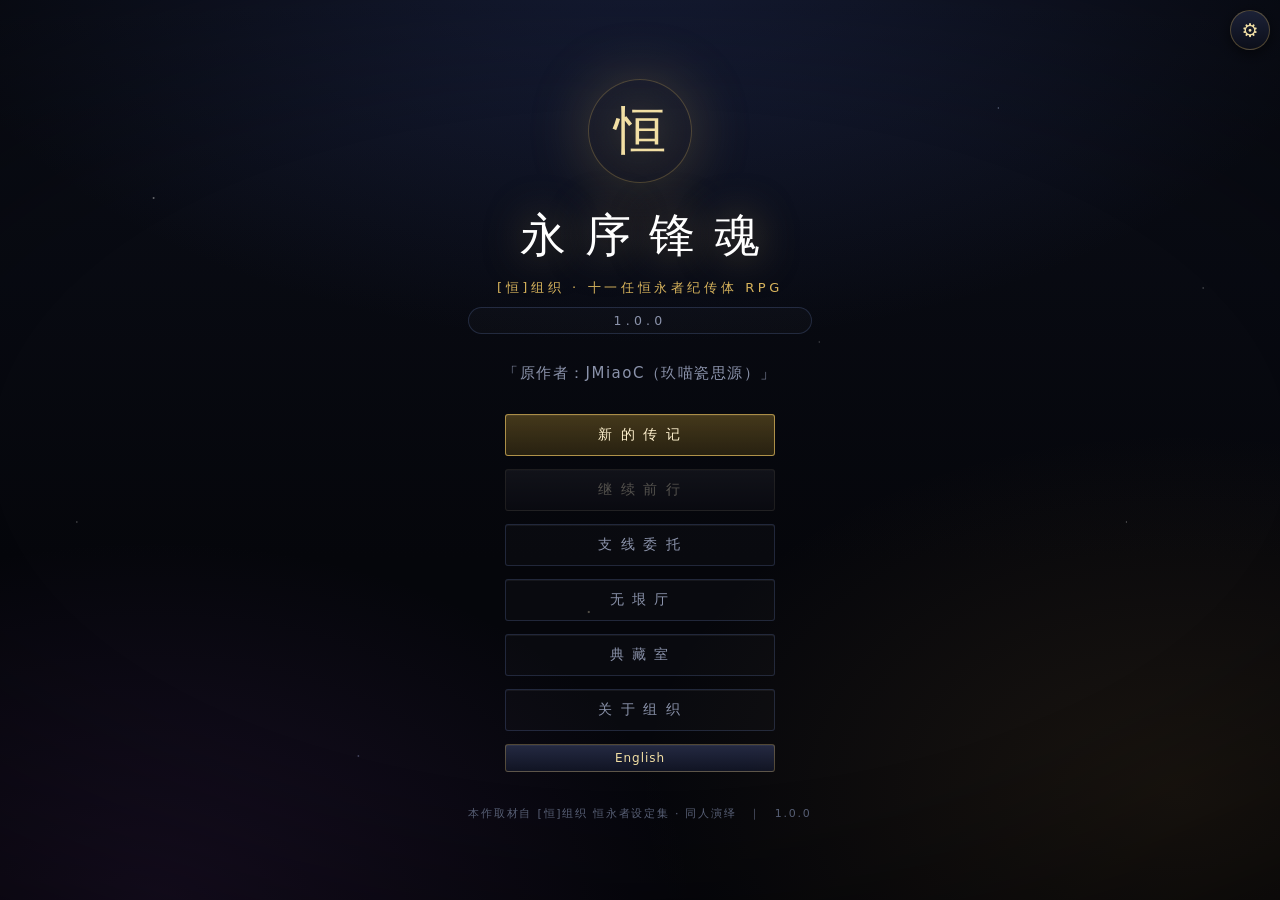
==== commit 7a0c3024: "Add files via upload" ====
--- a/index.html
+++ b/index.html
@@ -3,7 +3,7 @@
 <head>
 <meta charset="UTF-8">
 <meta name="viewport" content="width=device-width, initial-scale=1.0">
-<title>永序锋魂 · 0.6.5</title>
+<title>永序锋魂 · 1.0.0</title>
 <link rel="stylesheet" href="style.css">
 </head>
 <body>
@@ -40,7 +40,7 @@
       <div class="org-mark">恒</div>
       <h1 class="game-title">永序锋魂</h1>
       <p class="game-sub">[恒]组织 · 十一任恒永者纪传体 RPG</p>
-      <div class="title-ver">0.6.5</div>
+      <div class="title-ver">1.0.0</div>
       <div class="title-quote" id="titleQuote">「我替他们记着了。」</div>
       <div class="title-btns">
         <button class="btn btn-primary" data-act="new">新 的 传 记</button>
@@ -49,8 +49,9 @@
         <button class="btn btn-ghost" data-act="arena">无 垠 厅</button>
         <button class="btn btn-ghost" data-act="codex">典 藏 室</button>
         <button class="btn btn-ghost" data-act="about">关 于 组 织</button>
-      </div>
-      <div class="title-foot">本作取材自 [恒]组织 恒永者设定集 · 同人演绎　｜　0.6.5</div>
+        <button class="btn btn-tiny" data-act="lang-en" id="btnLangEn">English</button>
+      </div>
+      <div class="title-foot">本作取材自 [恒]组织 恒永者设定集 · 同人演绎　｜　1.0.0</div>
     </div>
   </section>
 
@@ -211,10 +212,10 @@
   <div id="toast" class="toast"></div>
 </div>
 
-<script src="data.js"></script>
-<script src="audio.js"></script>
-<script src="combo.js"></script>
-<script src="ui.js"></script>
-<script src="game.js"></script>
+<script src="data.js?v=1.0.0"></script>
+<script src="audio.js?v=1.0.0"></script>
+<script src="combo.js?v=1.0.0"></script>
+<script src="ui.js?v=1.0.0"></script>
+<script src="game.js?v=1.0.0"></script>
 </body>
 </html>
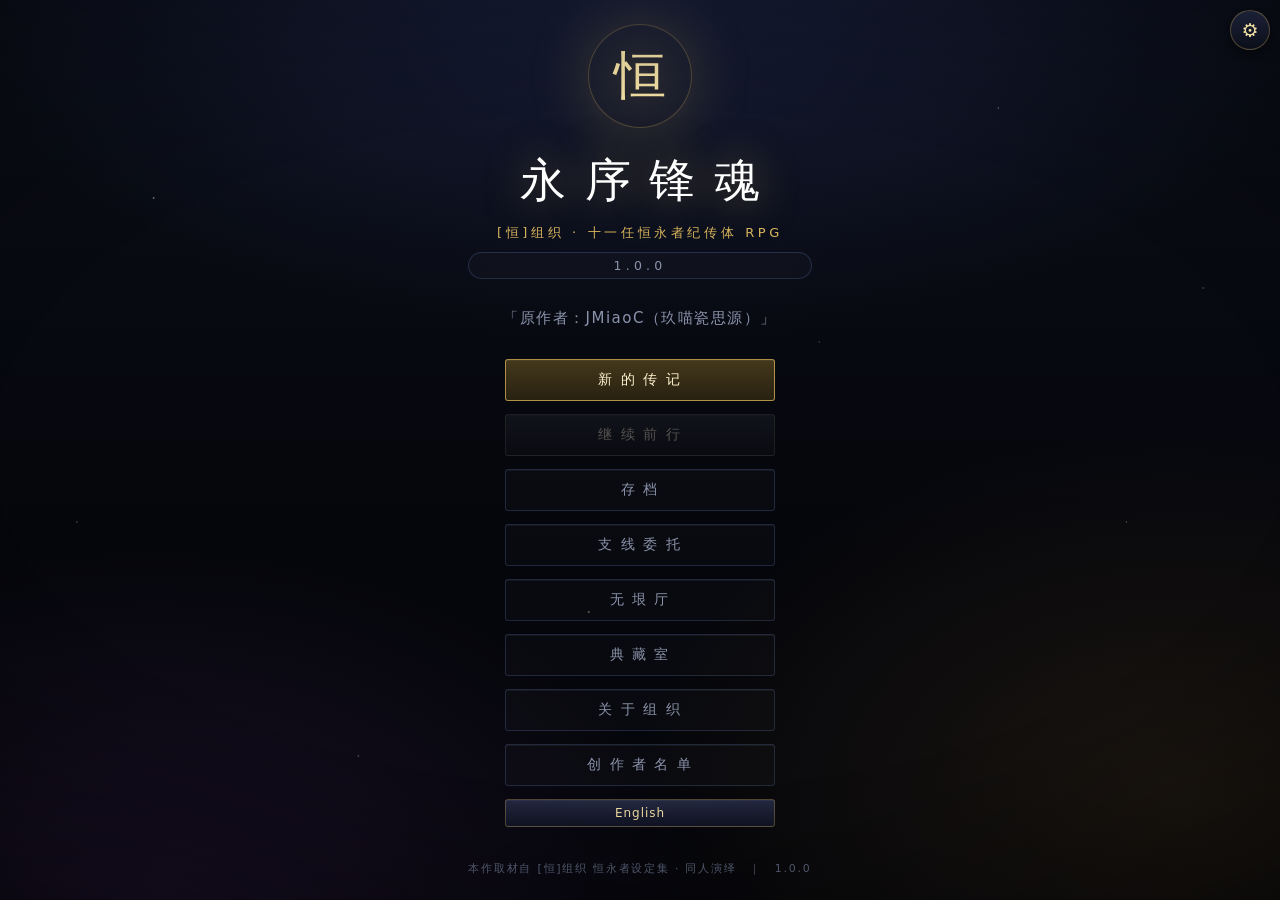
==== commit 8783e99c: "Add files via upload" ====
--- a/index.html
+++ b/index.html
@@ -45,10 +45,12 @@
       <div class="title-btns">
         <button class="btn btn-primary" data-act="new">新 的 传 记</button>
         <button class="btn" data-act="continue">继 续 前 行</button>
+        <button class="btn btn-ghost" data-act="slots">存 档</button>
         <button class="btn btn-ghost" data-act="quests">支 线 委 托</button>
         <button class="btn btn-ghost" data-act="arena">无 垠 厅</button>
         <button class="btn btn-ghost" data-act="codex">典 藏 室</button>
         <button class="btn btn-ghost" data-act="about">关 于 组 织</button>
+        <button class="btn btn-ghost" data-act="credits">创 作 者 名 单</button>
         <button class="btn btn-tiny" data-act="lang-en" id="btnLangEn">English</button>
       </div>
       <div class="title-foot">本作取材自 [恒]组织 恒永者设定集 · 同人演绎　｜　1.0.0</div>
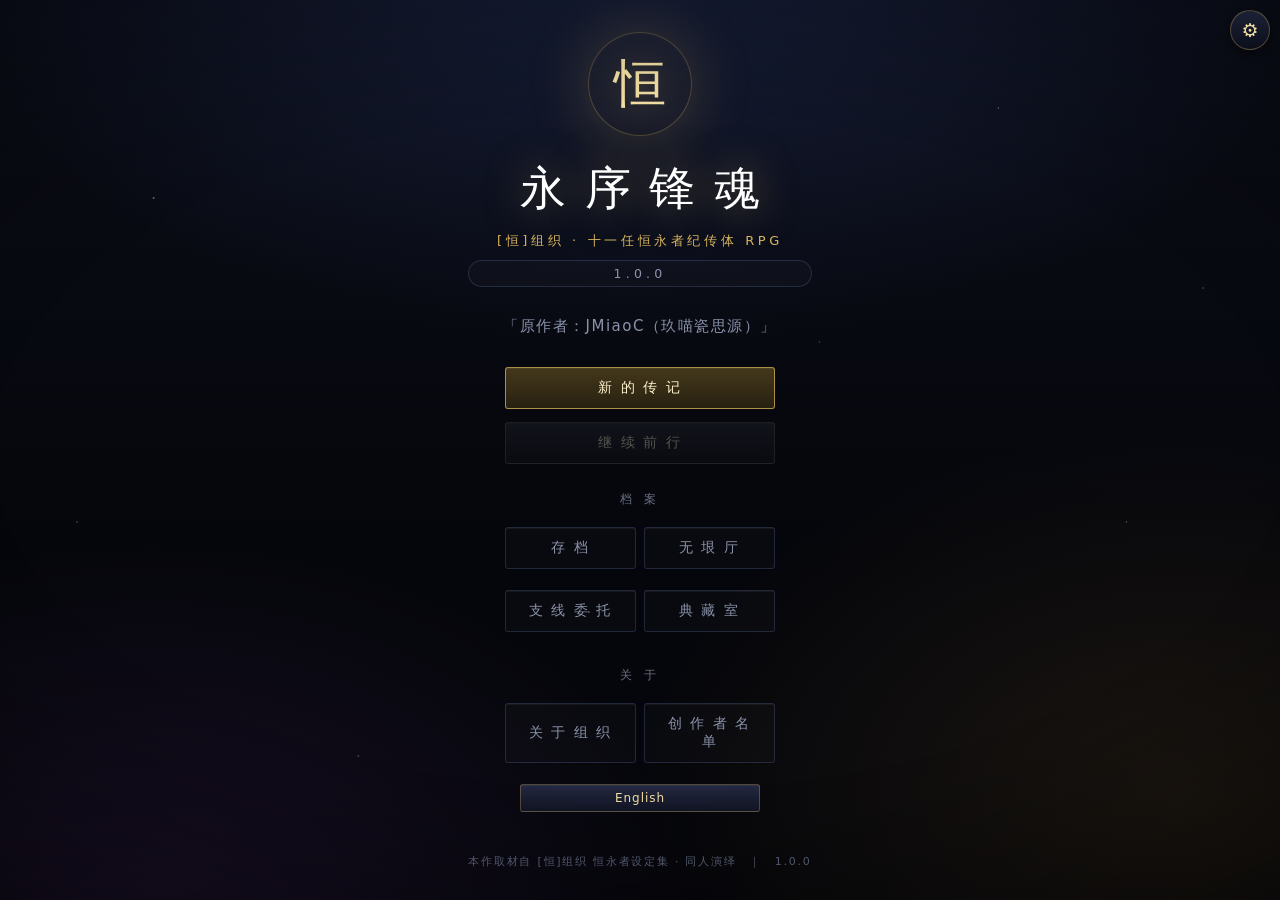
==== commit 47bfa07e: "Add files via upload" ====
--- a/index.html
+++ b/index.html
@@ -43,15 +43,32 @@
       <div class="title-ver">1.0.0</div>
       <div class="title-quote" id="titleQuote">「我替他们记着了。」</div>
       <div class="title-btns">
+        <!-- 主行动 -->
         <button class="btn btn-primary" data-act="new">新 的 传 记</button>
         <button class="btn" data-act="continue">继 续 前 行</button>
-        <button class="btn btn-ghost" data-act="slots">存 档</button>
-        <button class="btn btn-ghost" data-act="quests">支 线 委 托</button>
-        <button class="btn btn-ghost" data-act="arena">无 垠 厅</button>
-        <button class="btn btn-ghost" data-act="codex">典 藏 室</button>
-        <button class="btn btn-ghost" data-act="about">关 于 组 织</button>
-        <button class="btn btn-ghost" data-act="credits">创 作 者 名 单</button>
-        <button class="btn btn-tiny" data-act="lang-en" id="btnLangEn">English</button>
+
+        <!-- 档案：存档 / 无垠厅 / 支线 -->
+        <div class="title-group">档 案</div>
+        <div class="title-row">
+          <button class="btn btn-ghost" data-act="slots">存 档</button>
+          <button class="btn btn-ghost" data-act="arena">无 垠 厅</button>
+        </div>
+        <div class="title-row">
+          <button class="btn btn-ghost" data-act="quests">支 线 委 托</button>
+          <button class="btn btn-ghost" data-act="codex">典 藏 室</button>
+        </div>
+
+        <!-- 关于 -->
+        <div class="title-group">关 于</div>
+        <div class="title-row">
+          <button class="btn btn-ghost" data-act="about">关 于 组 织</button>
+          <button class="btn btn-ghost" data-act="credits">创 作 者 名 单</button>
+        </div>
+
+        <!-- 语言 -->
+        <div class="title-row">
+          <button class="btn btn-tiny" data-act="lang-en" id="btnLangEn">English</button>
+        </div>
       </div>
       <div class="title-foot">本作取材自 [恒]组织 恒永者设定集 · 同人演绎　｜　1.0.0</div>
     </div>
@@ -115,6 +132,7 @@
         <button class="btn btn-tiny" data-act="tutorial">教程</button>
         <button class="btn btn-tiny" data-act="squad">编队</button>
         <button class="btn btn-tiny" data-act="recruit">征召</button>
+        <button class="btn btn-tiny" data-act="dissolve">溶 解</button>
         <button class="btn btn-tiny" data-act="armory">兵装</button>
         <button class="btn btn-tiny" data-act="bag">道具</button>
         <button class="btn btn-tiny" data-act="skills">技能</button>
--- a/style.css
+++ b/style.css
@@ -1202,3 +1202,25 @@
   .duel-vs{ font-size: 11px; letter-spacing: .08em; }
   .duel-card{ padding: 10px 11px; }
 }
+
+
+/* ---------- 标题界面分组 ---------- */
+.title-group {
+  margin: 14px 0 6px;
+  font-size: 12px;
+  letter-spacing: 4px;
+  color: var(--muted);
+  opacity: .75;
+  text-align: center;
+}
+.title-row {
+  display: flex;
+  gap: 8px;
+  justify-content: center;
+  flex-wrap: wrap;
+  margin-bottom: 8px;
+}
+.title-row .btn { flex: 1 1 0; min-width: 120px; max-width: 240px; }
+@media (max-width: 420px) {
+  .title-row .btn { min-width: 0; flex: 1 1 46%; font-size: 13px; }
+}
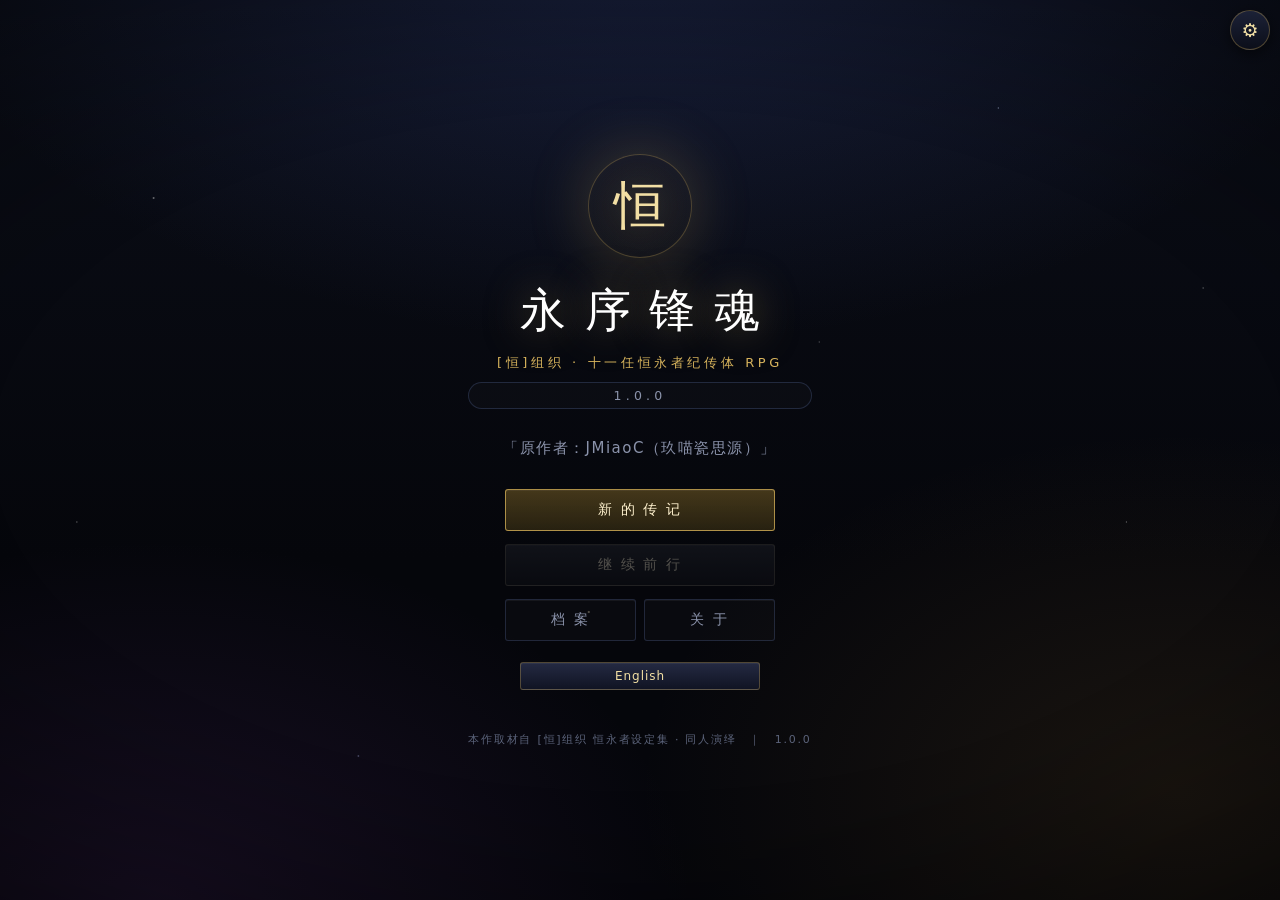
==== commit 5188b2c7: "Add files via upload" ====
--- a/index.html
+++ b/index.html
@@ -47,22 +47,10 @@
         <button class="btn btn-primary" data-act="new">新 的 传 记</button>
         <button class="btn" data-act="continue">继 续 前 行</button>
 
-        <!-- 档案：存档 / 无垠厅 / 支线 -->
-        <div class="title-group">档 案</div>
+        <!-- 分类入口：点进去才是具体按钮 -->
         <div class="title-row">
-          <button class="btn btn-ghost" data-act="slots">存 档</button>
-          <button class="btn btn-ghost" data-act="arena">无 垠 厅</button>
-        </div>
-        <div class="title-row">
-          <button class="btn btn-ghost" data-act="quests">支 线 委 托</button>
-          <button class="btn btn-ghost" data-act="codex">典 藏 室</button>
-        </div>
-
-        <!-- 关于 -->
-        <div class="title-group">关 于</div>
-        <div class="title-row">
-          <button class="btn btn-ghost" data-act="about">关 于 组 织</button>
-          <button class="btn btn-ghost" data-act="credits">创 作 者 名 单</button>
+          <button class="btn btn-ghost" data-act="title-archive">档 案</button>
+          <button class="btn btn-ghost" data-act="title-about">关 于</button>
         </div>
 
         <!-- 语言 -->
@@ -127,8 +115,8 @@
         <button class="btn btn-tiny btn-primary" data-act="boss">BOSS</button>
         <button class="btn btn-tiny" data-act="spboss">全力</button>
         <button class="btn btn-tiny btn-primary" data-act="quests">支线</button>
-        <button class="btn btn-tiny" data-act="commissions">委托</button>
-        <button class="btn btn-tiny btn-primary" data-act="duel">斗蛐蛐</button>
+        
+        <button class="btn btn-tiny btn-primary" data-act="activities">活动</button>
         <button class="btn btn-tiny" data-act="tutorial">教程</button>
         <button class="btn btn-tiny" data-act="squad">编队</button>
         <button class="btn btn-tiny" data-act="recruit">征召</button>
--- a/style.css
+++ b/style.css
@@ -1,1226 +1 @@
-/* ===== [恒]组织 · 恒永者列传 ===== */
-:root{
-  --bg:#05060b; --bg2:#0b0e18;
-  --panel:rgba(16,20,34,.86);
-  --panel2:rgba(24,29,48,.72);
-  --line:rgba(214,178,90,.32);
-  --line2:rgba(140,170,255,.18);
-  --gold:#d8b45c; --gold2:#f2dfa4; --gold3:#8d7333;
-  --cyan:#7fd8ff; --violet:#b48cff; --blood:#e0544b;
-  --ink:#e8ecf7; --muted:#8b93ab; --dim:#5b637a;
-  --ok:#63d69a;
-}
-*{box-sizing:border-box;margin:0;padding:0}
-html,body{height:100%}
-body{
-  background:
-    radial-gradient(1200px 700px at 50% -10%, rgba(60,80,160,.28), transparent 62%),
-    radial-gradient(900px 600px at 12% 100%, rgba(120,60,160,.16), transparent 60%),
-    radial-gradient(900px 600px at 92% 88%, rgba(180,130,50,.12), transparent 60%),
-    linear-gradient(180deg,var(--bg2),var(--bg) 62%);
-  color:var(--ink);
-  font-family:"Noto Sans SC","Microsoft YaHei","PingFang SC","Source Han Sans SC",system-ui,sans-serif;
-  overflow:hidden;
-  -webkit-font-smoothing:antialiased;
-}
-#stars{position:fixed;inset:0;pointer-events:none;z-index:0;
-  background-image:
-    radial-gradient(1.4px 1.4px at 12% 22%, rgba(255,255,255,.75), transparent),
-    radial-gradient(1.2px 1.2px at 78% 12%, rgba(200,220,255,.7), transparent),
-    radial-gradient(1.6px 1.6px at 46% 68%, rgba(255,240,200,.6), transparent),
-    radial-gradient(1.1px 1.1px at 88% 58%, rgba(255,255,255,.55), transparent),
-    radial-gradient(1.3px 1.3px at 28% 84%, rgba(190,200,255,.6), transparent),
-    radial-gradient(1px 1px at 64% 38%, rgba(255,255,255,.5), transparent),
-    radial-gradient(1.2px 1.2px at 6% 58%, rgba(255,255,255,.45), transparent),
-    radial-gradient(1.2px 1.2px at 94% 32%, rgba(255,255,255,.45), transparent);
-  animation:drift 60s linear infinite;opacity:.75}
-@keyframes drift{to{transform:translateY(-120px)}}
-#vignette{position:fixed;inset:0;pointer-events:none;z-index:60;
-  background:radial-gradient(120% 90% at 50% 50%, transparent 42%, rgba(0,0,0,.72) 100%)}
-#app{position:relative;z-index:10;height:100vh;width:100vw}
-.screen{display:none;height:100%;width:100%;overflow:auto}
-.screen.active{display:flex;flex-direction:column}
-button{font-family:inherit;color:inherit;cursor:pointer;border:none;background:none}
-::-webkit-scrollbar{width:9px;height:9px}
-::-webkit-scrollbar-thumb{background:rgba(214,178,90,.28);border-radius:9px}
-::-webkit-scrollbar-track{background:rgba(255,255,255,.03)}
-
-/* ---------- 通用 ---------- */
-.btn{
-  position:relative;padding:11px 22px;border:1px solid var(--line);
-  background:linear-gradient(180deg,rgba(40,46,72,.9),rgba(18,22,38,.9));
-  color:var(--gold2);letter-spacing:.14em;font-size:14px;border-radius:3px;
-  transition:.18s;box-shadow:0 0 0 rgba(214,178,90,0),inset 0 1px 0 rgba(255,255,255,.05)
-}
-.btn:hover{border-color:var(--gold);color:#fff;background:linear-gradient(180deg,rgba(62,70,105,.95),rgba(26,31,52,.95));box-shadow:0 0 18px rgba(214,178,90,.22)}
-.btn:active{transform:translateY(1px)}
-.btn:disabled{opacity:.34;cursor:not-allowed;filter:grayscale(.6)}
-.btn-primary{border-color:rgba(214,178,90,.75);background:linear-gradient(180deg,rgba(120,96,38,.55),rgba(46,38,18,.85));color:#fff2cf}
-.btn-primary:hover{box-shadow:0 0 26px rgba(214,178,90,.4)}
-.btn-ghost{border-color:var(--line2);color:var(--muted);background:rgba(255,255,255,.02)}
-.btn-ghost:hover{color:var(--ink);border-color:var(--line)}
-.btn-tiny{padding:6px 12px;font-size:12px;letter-spacing:.08em}
-.muted{color:var(--muted)}
-.small{font-size:12px;line-height:1.7}
-.row-end{display:flex;gap:12px;justify-content:flex-end;margin-top:22px;flex-wrap:wrap}
-.panel{
-  border:1px solid var(--line);border-radius:6px;padding:30px 34px;margin:auto;
-  background:linear-gradient(180deg,rgba(20,24,40,.92),rgba(10,12,22,.95));
-  box-shadow:0 24px 70px rgba(0,0,0,.6),inset 0 1px 0 rgba(255,255,255,.04);
-  position:relative;max-width:720px;width:calc(100% - 40px)
-}
-.panel-narrow{max-width:520px}
-.panel::before,.panel::after{content:"";position:absolute;width:16px;height:16px;border:1px solid var(--gold);opacity:.6}
-.panel::before{top:-1px;left:-1px;border-right:none;border-bottom:none}
-.panel::after{bottom:-1px;right:-1px;border-left:none;border-top:none}
-.panel-title{font-size:22px;letter-spacing:.34em;color:var(--gold2);font-weight:500;margin-bottom:8px}
-.field{display:block;margin:18px 0}
-.field span{display:block;font-size:12px;letter-spacing:.24em;color:var(--gold);margin-bottom:7px}
-.field input,.field select{
-  width:100%;padding:11px 13px;background:rgba(4,6,14,.85);border:1px solid var(--line);
-  color:var(--ink);border-radius:3px;font-size:15px;font-family:inherit;outline:none
-}
-.field input:focus,.field select:focus{border-color:var(--gold);box-shadow:0 0 14px rgba(214,178,90,.18)}
-
-/* ---------- 标题 ---------- */
-#scr-title{display:none;align-items:center;justify-content:center}
-#scr-title.active{display:flex}
-.title-wrap{text-align:center;padding:30px;animation:fadeUp .8s ease}
-@keyframes fadeUp{from{opacity:0;transform:translateY(18px)}}
-.org-mark{
-  width:104px;height:104px;margin:0 auto 22px;border:1px solid var(--line);border-radius:50%;
-  display:flex;align-items:center;justify-content:center;font-size:52px;color:var(--gold2);
-  background:radial-gradient(circle,rgba(214,178,90,.16),transparent 68%);
-  box-shadow:0 0 60px rgba(214,178,90,.25),inset 0 0 40px rgba(214,178,90,.1);
-  animation:pulse 4.5s ease-in-out infinite
-}
-@keyframes pulse{50%{box-shadow:0 0 90px rgba(214,178,90,.42),inset 0 0 50px rgba(214,178,90,.18)}}
-.game-title{font-size:46px;font-weight:400;letter-spacing:.4em;color:#fff;text-shadow:0 0 40px rgba(214,178,90,.5);margin-left:.4em}
-.game-sub{color:var(--gold);letter-spacing:.28em;font-size:13px;margin-top:12px}
-.title-quote{margin:30px auto 26px;color:var(--muted);font-size:15px;letter-spacing:.1em;min-height:24px;transition:.4s}
-.title-btns{display:flex;flex-direction:column;gap:13px;width:270px;margin:0 auto}
-.title-foot{margin-top:34px;font-size:11px;color:var(--dim);letter-spacing:.16em}
-
-/* ---------- HUD ---------- */
-.hud{
-  display:flex;align-items:center;gap:20px;padding:12px 22px;flex-wrap:wrap;
-  border-bottom:1px solid var(--line);background:linear-gradient(180deg,rgba(14,17,30,.96),rgba(10,12,22,.7));
-  backdrop-filter:blur(5px);position:sticky;top:0;z-index:20
-overflow-x:clip;max-width:100%}
-.hud-left{display:flex;align-items:center;gap:12px;min-width:190px}
-.hud-avatar{
-  width:42px;height:42px;border-radius:50%;border:1px solid var(--line);display:flex;
-  align-items:center;justify-content:center;color:var(--gold2);font-size:20px;
-  background:radial-gradient(circle,rgba(214,178,90,.2),transparent 70%)
-}
-.hud-name{font-size:15px;letter-spacing:.1em}
-.hud-rank{font-size:11px;color:var(--gold);letter-spacing:.2em}
-.hud-stats{display:flex;gap:16px;flex-wrap:wrap;font-size:12px;color:var(--muted);flex:1}
-.hud-stats b{color:var(--ink);font-weight:500}
-.hud-stats .lv{color:var(--gold2)}
-.hud-right{
-  display:flex;gap:8px;align-items:center;
-  overflow-x:auto;overflow-y:hidden;
-  flex-wrap:nowrap;                 /* 关键：不换行、不压缩，改为横向滑动 */
-  min-width:0;max-width:100%;
-  padding:2px 2px 6px;
-  scroll-behavior:smooth;
-  scroll-snap-type:x proximity;
-  scrollbar-width:none;-ms-overflow-style:none;
-  -webkit-overflow-scrolling:touch;  /* 手机惯性滑动 */
-  overscroll-behavior-x:contain;
-}
-.hud-right::-webkit-scrollbar{height:0;display:none}
-.hud-right > .btn{
-  flex:0 0 auto;                     /* 按钮保持自身宽度 */
-  white-space:nowrap;                /* 按钮文字绝不竖排 */
-  scroll-snap-align:start;
-}
-.hud-right > .btn:active{transform:translateY(2px) scale(.96)}
-
-/* ---------- 地图 ---------- */
-.map-body{display:flex;flex:1;min-height:0;overflow:hidden}
-.chapter-list{
-  width:280px;flex-shrink:0;border-right:1px solid var(--line2);overflow-y:auto;
-  padding:14px 10px;background:rgba(6,8,16,.5)
-}
-.ch-item{
-  display:flex;gap:11px;align-items:center;padding:11px 12px;border-radius:4px;margin-bottom:5px;
-  border:1px solid transparent;cursor:pointer;transition:.16s
-}
-.ch-item:hover{background:rgba(255,255,255,.04)}
-.ch-item.sel{border-color:var(--line);background:linear-gradient(90deg,rgba(214,178,90,.14),transparent)}
-.ch-item.locked{opacity:.4}
-.ch-item.done .ch-idx{color:var(--ok);border-color:rgba(99,214,154,.5)}
-.ch-idx{
-  width:30px;height:30px;flex-shrink:0;border-radius:50%;border:1px solid var(--line);
-  display:flex;align-items:center;justify-content:center;font-size:13px;color:var(--gold2)
-}
-.ch-info{min-width:0}
-.ch-name{font-size:14px;letter-spacing:.06em;white-space:nowrap;overflow:hidden;text-overflow:ellipsis}
-.ch-sub{font-size:11px;color:var(--dim);white-space:nowrap;overflow:hidden;text-overflow:ellipsis}
-.chapter-view{flex:1;padding:26px 34px;overflow-y:auto}
-.chapter-head{border-bottom:1px solid var(--line2);padding-bottom:16px;margin-bottom:18px}
-.chapter-no{font-size:12px;letter-spacing:.34em;color:var(--gold)}
-.chapter-head h2{font-size:30px;font-weight:400;letter-spacing:.16em;margin:7px 0}
-.chapter-meta{font-size:12px;color:var(--muted);letter-spacing:.08em}
-.stage-strip{display:flex;gap:9px;flex-wrap:wrap;margin-bottom:18px}
-.stage-dot{
-  padding:7px 13px;font-size:12px;border:1px solid var(--line2);border-radius:20px;color:var(--dim)
-}
-.stage-dot.now{border-color:var(--gold);color:var(--gold2);box-shadow:0 0 14px rgba(214,178,90,.2)}
-.stage-dot.done{border-color:rgba(99,214,154,.4);color:var(--ok)}
-.chapter-desc{line-height:2.05;color:#c3cade;font-size:14.5px;letter-spacing:.03em;max-width:900px}
-.chapter-desc em{color:var(--gold2);font-style:normal}
-/* 「已结缘的恒永者」等芯片排布：禁止芯片内部断字，行距放宽 */
-.unlock-note{
-  margin-top:26px;font-size:12.5px;color:var(--dim);line-height:2.1;
-  display:flex;flex-wrap:wrap;align-items:center;gap:10px;
-}
-.unlock-note .chip-line{
-  flex:1 1 100%;display:flex;flex-wrap:wrap;gap:10px;row-gap:11px;align-items:center;
-  padding-top:14px;margin-top:2px;border-top:1px dashed var(--line2);
-}
-.unlock-note .chip-label{flex:0 0 auto;color:var(--dim);letter-spacing:.14em;font-size:12px}
-.ally-chips{display:flex;gap:10px;row-gap:11px;flex-wrap:wrap;margin-top:18px;align-items:center}
-.chip{
-  display:inline-flex;align-items:center;
-  padding:7px 14px;border:1px solid var(--line2);border-radius:20px;font-size:12.5px;color:var(--muted);
-  background:rgba(255,255,255,.02);
-  white-space:nowrap;          /* 关键：姓名不许从中间断开 */
-  line-height:1.35;letter-spacing:.04em;flex:0 0 auto;
-}
-.chip.hot{
-  border-color:rgba(214,178,90,.42);color:var(--gold2);
-  background:linear-gradient(180deg,rgba(214,178,90,.12),rgba(214,178,90,.05));
-  box-shadow:inset 0 1px 0 rgba(255,240,200,.10);
-}
-@media (max-width:820px){
-  .chip{font-size:12px;padding:7px 12px}
-  .unlock-note{border-top:none;gap:8px}
-  .unlock-note .chip-line{gap:8px;row-gap:10px;padding-top:12px}
-}
-
-/* ---------- 故事 ---------- */
-#scr-story.active{display:flex}
-.story-wrap{max-width:960px;width:100%;margin:auto;padding:26px;display:flex;flex-direction:column;gap:16px}
-.story-top{display:flex;justify-content:space-between;font-size:12px;color:var(--gold);letter-spacing:.24em}
-.story-illust{
-  height:230px;border:1px solid var(--line);border-radius:6px;position:relative;overflow:hidden;
-  background:
-    radial-gradient(circle at 50% 120%, rgba(214,178,90,.2), transparent 62%),
-    radial-gradient(circle at 20% 10%, rgba(120,150,255,.14), transparent 60%),
-    linear-gradient(180deg,rgba(18,22,38,.9),rgba(7,9,18,.95));
-  display:flex;align-items:center;justify-content:center
-}
-.illus-glyph{font-size:96px;color:var(--gold2);opacity:.92;text-shadow:0 0 60px rgba(214,178,90,.6);z-index:2}
-.illus-ring{
-  position:absolute;width:210px;height:210px;border:1px solid rgba(214,178,90,.35);border-radius:50%;
-  animation:spin 26s linear infinite
-}
-.illus-ring::after{content:"";position:absolute;inset:26px;border:1px dashed rgba(140,170,255,.25);border-radius:50%}
-@keyframes spin{to{transform:rotate(360deg)}}
-.story-box{
-  border:1px solid var(--line);border-radius:6px;padding:24px 26px;
-  background:linear-gradient(180deg,rgba(16,20,34,.94),rgba(9,11,20,.96));min-height:200px;
-  display:flex;flex-direction:column;gap:14px
-}
-.speaker{font-size:13px;letter-spacing:.28em;color:var(--gold);min-height:18px}
-.story-text{font-size:16.5px;line-height:2.1;letter-spacing:.04em;color:#dbe1f0;white-space:pre-wrap;flex:1}
-.story-text.narr{color:#a8b1c8;font-size:15.5px}
-.choice-list{display:flex;flex-direction:column;gap:10px}
-.choice-btn{
-  text-align:left;padding:14px 18px;border:1px solid var(--line2);border-radius:4px;
-  background:linear-gradient(90deg,rgba(255,255,255,.04),transparent);font-size:14.5px;
-  letter-spacing:.04em;transition:.16s;color:#cdd5e8
-}
-.choice-btn:hover{border-color:var(--gold);color:#fff;background:linear-gradient(90deg,rgba(214,178,90,.16),transparent);transform:translateX(4px)}
-.story-next{display:flex;justify-content:flex-end;min-height:40px}
-
-/* ---------- 战斗 ---------- */
-#scr-battle.active{display:flex}
-.battle-stage{
-  flex:1;display:flex;flex-direction:column;padding:0 14px 22px;max-width:1180px;width:100%;margin:0 auto;
-  min-height:0;overflow-y:auto;overflow-x:hidden;-webkit-overflow-scrolling:touch;
-}
-/* 关键：战斗区的每一块都按自身高度排版，绝不被 flex 压扁
-   （之前招式区被挤压导致按钮叠在一起） */
-.battle-stage > * { flex: 0 0 auto; }
-.battle-mid { flex: 1 1 auto; min-height: 120px; }
-.battle-topbar { flex: 0 0 auto; }
-.battle-topbar{display:flex;justify-content:space-between;padding:14px 0;font-size:12px;letter-spacing:.26em;color:var(--gold)}
-.enemy-zone{display:flex;flex-direction:column;align-items:center;gap:10px;padding-top:6px}
-.player-zone{display:flex;justify-content:space-between;align-items:flex-end;gap:20px;padding:6px 0 12px}
-.actor{
-  width:132px;height:132px;border-radius:50%;display:flex;align-items:center;justify-content:center;
-  position:relative;flex-shrink:0;transition:.2s
-}
-.enemy .actor-glyph{font-size:56px;color:#ffb9b1;text-shadow:0 0 40px rgba(224,84,75,.8)}
-.player .actor-glyph{font-size:52px;color:var(--gold2);text-shadow:0 0 40px rgba(214,178,90,.8)}
-.enemy{background:radial-gradient(circle,rgba(224,84,75,.24),transparent 70%);border:1px solid rgba(224,84,75,.35)}
-.player{background:radial-gradient(circle,rgba(214,178,90,.2),transparent 70%);border:1px solid var(--line)}
-.actor.hit{animation:shake .34s}
-@keyframes shake{0%,100%{transform:translateX(0)}25%{transform:translateX(-11px)}50%{transform:translateX(9px)}75%{transform:translateX(-5px)}}
-.actor.cast{animation:castPulse .5s}
-@keyframes castPulse{50%{transform:scale(1.09);filter:brightness(1.5)}}
-.actor.dead{opacity:.28;filter:grayscale(1)}
-.actor-ring{position:absolute;inset:-11px;border:1px solid rgba(214,178,90,.24);border-radius:50%;animation:spin 18s linear infinite}
-.actor-plate{width:100%;max-width:430px}
-.player-plate{max-width:430px}
-.plate-name{font-size:13.5px;letter-spacing:.16em;margin-bottom:6px;color:#e8ecf7}
-.enemy-plate .plate-name{color:#ffc9c3}
-.bar{position:relative;height:15px;border:1px solid var(--line2);border-radius:2px;background:rgba(0,0,0,.6);overflow:hidden;margin-bottom:5px}
-.bar-ene{height:9px}
-.bar-fill{height:100%;width:100%;transition:width .38s cubic-bezier(.3,1,.4,1)}
-.hp-fill{background:linear-gradient(90deg,#8a2018,#e0544b 60%,#ff9d84)}
-.ene-fill{background:linear-gradient(90deg,#1c4d78,#7fd8ff)}
-.bar-text{position:absolute;inset:0;text-align:center;font-size:10.5px;line-height:15px;letter-spacing:.1em;color:#fff;text-shadow:0 1px 3px #000}
-.bar-ene .bar-text{line-height:9px;font-size:8.5px}
-.plate-buffs{display:flex;gap:6px;flex-wrap:wrap;min-height:18px;margin-top:3px}
-.buff{padding:2px 9px;border-radius:12px;font-size:10.5px;border:1px solid var(--line2);color:var(--muted);background:rgba(255,255,255,.03)}
-.buff.b-up{border-color:rgba(99,214,154,.5);color:var(--ok)}
-.buff.b-down{border-color:rgba(224,84,75,.5);color:#ff9d84}
-.buff.b-seal{border-color:rgba(180,140,255,.55);color:var(--violet)}
-.battle-mid{flex:1;position:relative;min-height:112px;border-top:1px solid var(--line2);border-bottom:1px solid var(--line2);margin:6px 0;overflow:hidden}
-.battle-log{height:100%;overflow-y:auto;padding:11px 4px;font-size:13px;line-height:1.85;display:flex;flex-direction:column;justify-content:flex-end;gap:2px}
-.battle-log div{animation:fadeUp .28s}
-.l-hit{color:#ffb0a4}
-.l-crit{color:#ffd76b;font-weight:600}
-.l-heal{color:var(--ok)}
-.l-sys{color:var(--cyan)}
-.l-act{color:#cfd6e6}
-.l-boss{color:var(--violet)}
-.l-dead{color:var(--dim);font-style:italic}
-.float-zone{position:absolute;inset:0;pointer-events:none}
-.float-num{
-  position:absolute;font-size:26px;font-weight:700;color:#ff9d84;text-shadow:0 2px 10px #000;
-  animation:floatUp 1s ease-out forwards
-}
-.float-num.crit{color:#ffd76b;font-size:34px}
-.float-num.heal{color:var(--ok)}
-@keyframes floatUp{to{transform:translateY(-62px);opacity:0}}
-.skill-bar{display:grid;grid-template-columns:repeat(auto-fit,minmax(150px,1fr));gap:9px;padding-top:4px}
-.skill{
-  position:relative;text-align:left;padding:11px 13px;border:1px solid var(--line2);border-radius:4px;
-  background:linear-gradient(180deg,rgba(28,33,54,.9),rgba(14,17,30,.9));transition:.15s
-}
-.skill:hover:not(:disabled){border-color:var(--gold);background:linear-gradient(180deg,rgba(48,54,84,.95),rgba(20,24,40,.95));transform:translateY(-2px)}
-.skill:disabled{opacity:.34;cursor:not-allowed}
-.skill-name{font-size:13.5px;letter-spacing:.06em;color:#e2e8f6;display:flex;justify-content:space-between;gap:6px}
-.skill-cost{font-size:10.5px;color:var(--cyan);flex-shrink:0}
-.skill-desc{font-size:10.5px;color:var(--dim);margin-top:3px;letter-spacing:.02em}
-.skill.god{border-color:rgba(180,140,255,.5);background:linear-gradient(180deg,rgba(52,34,84,.9),rgba(20,12,36,.9))}
-.skill.god .skill-name{color:#dcc8ff}
-.skill.god:hover:not(:disabled){border-color:var(--violet);box-shadow:0 0 20px rgba(180,140,255,.3)}
-
-/* ---------- 结算 ---------- */
-#resBody{line-height:2.1;font-size:14.5px;color:#c9d1e4}
-.res-line{display:flex;justify-content:space-between;border-bottom:1px dashed var(--line2);padding:5px 0}
-.res-val{color:var(--gold2)}
-
-/* ---------- 弹窗 ---------- */
-.modal{display:none;position:fixed;inset:0;z-index:200;align-items:center;justify-content:center;background:rgba(2,3,8,.82);backdrop-filter:blur(4px)}
-.modal.on{display:flex}
-.modal-box{
-  width:min(880px,94vw);max-height:86vh;display:flex;flex-direction:column;
-  border:1px solid var(--line);border-radius:6px;
-  background:linear-gradient(180deg,rgba(18,22,38,.98),rgba(8,10,18,.99));animation:fadeUp .3s
-}
-.modal-head{display:flex;justify-content:space-between;align-items:center;padding:16px 22px;border-bottom:1px solid var(--line2)}
-.modal-head h3{font-size:17px;letter-spacing:.24em;color:var(--gold2);font-weight:400}
-.modal-body{padding:22px;overflow-y:auto;line-height:1.95;font-size:14px;color:#c3cade}
-.modal-body h4{color:var(--gold);letter-spacing:.2em;font-size:13px;font-weight:500;margin:20px 0 10px;border-left:2px solid var(--gold);padding-left:9px}
-.modal-body h4:first-child{margin-top:0}
-.modal-body p{margin-bottom:11px}
-.modal-body .k{color:var(--gold2)}
-.codex-grid{display:grid;grid-template-columns:repeat(auto-fill,minmax(196px,1fr));gap:10px}
-.codex-card{border:1px solid var(--line2);border-radius:4px;padding:12px 14px;background:rgba(255,255,255,.025);cursor:pointer;transition:.15s}
-.codex-card:hover{border-color:var(--gold);background:rgba(214,178,90,.08)}
-.codex-card.locked{opacity:.4;cursor:default}
-.codex-card .cc-name{font-size:14px;letter-spacing:.08em;color:#e8ecf7}
-.codex-card .cc-sub{font-size:11px;color:var(--dim);margin-top:4px}
-.stat-grid{display:grid;grid-template-columns:repeat(auto-fit,minmax(132px,1fr));gap:9px;margin:10px 0 4px}
-.stat-box{border:1px solid var(--line2);border-radius:4px;padding:9px 11px;background:rgba(255,255,255,.02)}
-.stat-box .s-name{font-size:11px;color:var(--dim);letter-spacing:.12em}
-.stat-box .s-val{font-size:19px;color:var(--gold2)}
-.point-note{margin-top:14px;padding:12px 14px;border:1px solid rgba(214,178,90,.4);border-radius:4px;background:rgba(214,178,90,.07);font-size:13px}
-.toast{
-  position:fixed;left:50%;bottom:44px;transform:translate(-50%,26px);z-index:300;opacity:0;pointer-events:none;
-  padding:11px 24px;border:1px solid var(--line);border-radius:4px;
-  background:rgba(12,15,26,.97);color:var(--gold2);font-size:13.5px;letter-spacing:.1em;transition:.3s
-}
-.toast.on{opacity:1;transform:translate(-50%,0)}
-
-@media(max-width:820px){
-  /* HUD 折成两行：上面是角色信息+状态，下面整行留给按钮滑条 */
-  .hud{
-    display:grid;grid-template-columns:auto 1fr;gap:10px 12px;
-    padding:10px 12px 8px;align-items:center;
-  }
-  .hud-left{min-width:0}
-  .hud-avatar{width:36px;height:36px;font-size:17px}
-  .hud-name{font-size:14px}
-  .hud-stats{
-    grid-column:1 / -1;order:3;
-    display:flex;gap:10px;flex-wrap:wrap;font-size:11px;justify-content:space-between;
-  }
-  .hud-right{
-    grid-column:1 / -1;order:4;
-    margin:2px -12px 0;               /* 贴到屏幕两侧，滑动区域更宽 */
-    padding:4px 12px 10px;
-    gap:9px;
-  }
-  .hud-right > .btn{
-    min-height:44px;                  /* 手指可点面积 */
-    padding:0 15px;font-size:13.5px;
-    display:inline-flex;align-items:center;justify-content:center;
-  }
-  /* 右侧渐隐，提示"还能往右滑" */
-  .hud-right::after{
-    content:"";flex:0 0 18px;height:100%;
-    background:linear-gradient(90deg,transparent,rgba(10,12,22,.95));
-    pointer-events:none;
-  }
-  .map-body{flex-direction:column}
-  .chapter-list{width:100%;max-height:210px;border-right:none;border-bottom:1px solid var(--line2)}
-  .game-title{font-size:32px}
-  .player-zone{flex-direction:row}
-  .actor{width:92px;height:92px}
-  .enemy .actor-glyph{font-size:40px}.player .actor-glyph{font-size:36px}
-  .story-illust{height:160px}.illus-glyph{font-size:70px}
-  .hud-stats{font-size:11px;gap:10px}
-}
-/* ---------- 战斗工具条 / 无垠厅 ---------- */
-.battle-tools{display:flex;gap:8px;flex-wrap:wrap;justify-content:flex-end;padding:2px 0 6px}
-.battle-tools:empty{display:none}
-.codex-card.hot{border-color:var(--gold)!important;background:rgba(214,178,90,.10)!important}
-.codex-card[data-abil]{cursor:pointer}
-.codex-card[data-tier]:not(.locked){cursor:pointer}
-
-/* ---------- 拼点战斗 ---------- */
-.enemy-zone{display:flex;gap:14px;justify-content:center;flex-wrap:wrap;padding:8px 0 4px;min-height:150px}
-.enemy-slot{display:flex;flex-direction:column;align-items:center;gap:6px;width:190px;cursor:pointer;
-  border:1px solid transparent;border-radius:6px;padding:6px;transition:.15s}
-.enemy-slot.tgt{border-color:var(--gold);background:rgba(214,178,90,.10)}
-.enemy-slot.down{opacity:.3;filter:grayscale(1)}
-.enemy-slot .actor{width:78px;height:78px}
-.enemy-slot .actor-glyph{font-size:32px}
-.enemy-slot .nm{font-size:12.5px;letter-spacing:.06em;color:#ffc9c3;text-align:center}
-.enemy-slot .intent{font-size:10.5px;color:var(--violet);letter-spacing:.04em;text-align:center;min-height:14px}
-.ally-zone{display:flex;gap:12px;justify-content:center;flex-wrap:wrap;padding:6px 0 4px}
-.ally-slot{width:232px;border:1px solid var(--line2);border-radius:6px;padding:9px 11px;
-  background:linear-gradient(180deg,rgba(20,24,40,.9),rgba(10,12,22,.9));transition:.15s;cursor:pointer}
-.ally-slot.act{border-color:var(--gold);box-shadow:0 0 16px rgba(214,178,90,.25)}
-.ally-slot.down{opacity:.34}
-.ally-slot.panic{border-color:rgba(224,84,75,.7)}
-.ally-slot .an{display:flex;justify-content:space-between;font-size:13px;letter-spacing:.05em}
-.ally-slot .ar{font-size:10px;color:var(--gold);letter-spacing:.14em}
-.ally-slot .asel{font-size:11px;color:var(--cyan);margin-top:5px;min-height:15px}
-.bar-sp{height:8px;margin-top:5px}
-.sp-fill{background:linear-gradient(90deg,#6b1f1f,#e0544b,#ffd76b 50%,#7fd8ff 78%,#b48cff)}
-.coin{display:inline-block;width:12px;height:12px;border-radius:50%;margin-right:3px;
-  border:1px solid rgba(255,255,255,.5);box-shadow:0 0 5px rgba(0,0,0,.7)}
-.coin.h{background:radial-gradient(circle at 35% 30%,#fff6d0,#d8b45c);border-color:#fff2cf}
-.coin.t{background:radial-gradient(circle at 35% 30%,#4a4f63,#1b1e2b);border-color:#6a7086}
-.clash-banner{position:absolute;left:50%;top:24%;transform:translateX(-50%);
-  font-size:26px;letter-spacing:.3em;color:var(--gold2);text-shadow:0 0 26px rgba(214,178,90,.8);
-  animation:clashPop .9s ease-out forwards;pointer-events:none;z-index:5;white-space:nowrap}
-@keyframes clashPop{0%{opacity:0;transform:translateX(-50%) scale(.6)}30%{opacity:1;transform:translateX(-50%) scale(1.12)}100%{opacity:0;transform:translateX(-50%) scale(1)}}
-.clash-banner.lose{color:#ff9d84;text-shadow:0 0 26px rgba(224,84,75,.8)}
-.clash-banner.god{color:#dcc8ff;text-shadow:0 0 34px rgba(180,140,255,.9)}
-
-/* ---------- 降神特效 ---------- */
-#descendFx{position:fixed;inset:0;pointer-events:none;z-index:150;display:none;overflow:hidden}
-#descendFx.on{display:block}
-.df-flash{position:absolute;inset:0;background:radial-gradient(circle at 50% 55%,rgba(255,255,255,.95),rgba(214,178,90,.35) 30%,transparent 66%);
-  animation:dfFlash 1.5s ease-out forwards}
-@keyframes dfFlash{0%{opacity:0}12%{opacity:1}100%{opacity:0}}
-.df-ring{position:absolute;left:50%;top:55%;width:60px;height:60px;margin:-30px 0 0 -30px;border-radius:50%;
-  border:3px solid var(--gold2);box-shadow:0 0 60px var(--gold2),inset 0 0 40px rgba(255,240,200,.7);
-  animation:dfRing 1.5s cubic-bezier(.2,.8,.2,1) forwards}
-@keyframes dfRing{0%{opacity:0;width:40px;height:40px;margin:-20px 0 0 -20px}
-  25%{opacity:1}100%{opacity:0;width:1500px;height:1500px;margin:-750px 0 0 -750px;border-width:1px}}
-.df-bar{position:absolute;left:0;right:0;top:0;height:44%;
-  background:linear-gradient(180deg,transparent,rgba(255,240,200,.5));animation:dfBar 1.2s ease-out forwards}
-.df-bar.b2{bottom:0;top:auto;background:linear-gradient(0deg,transparent,rgba(255,240,200,.5));
-  animation-name:dfBar2;animation-delay:.06s}
-@keyframes dfBar{0%{transform:translateY(100%)}25%{transform:translateY(0)}100%{transform:translateY(-100%);opacity:0}}
-@keyframes dfBar2{0%{transform:translateY(-100%)}25%{transform:translateY(0)}100%{transform:translateY(100%);opacity:0}}
-.df-name{position:absolute;left:50%;top:60%;transform:translateX(-50%);text-align:center;
-  font-size:34px;letter-spacing:.34em;color:#fff;text-shadow:0 0 34px var(--gold2),0 0 90px rgba(214,178,90,.8);
-  animation:dfName 1.5s ease-out forwards;white-space:nowrap}
-@keyframes dfName{0%{opacity:0;letter-spacing:.9em;filter:blur(8px)}22%{opacity:1;letter-spacing:.34em;filter:blur(0)}100%{opacity:0}}
-.df-sub{position:absolute;left:50%;top:67%;transform:translateX(-50%);text-align:center;width:min(780px,88vw);
-  font-size:13.5px;line-height:1.9;color:#ffeec2;animation:dfSub 1.7s ease-out forwards}
-@keyframes dfSub{0%{opacity:0}30%{opacity:1}100%{opacity:0}}
-.skill.god.casting{animation:godCast .7s ease-in-out infinite alternate}
-@keyframes godCast{from{box-shadow:0 0 6px rgba(180,140,255,.3)}to{box-shadow:0 0 30px rgba(180,140,255,.85)}}
-.descend-overlay{position:absolute;inset:0;background:radial-gradient(circle at 50% 55%,rgba(180,140,255,.28),transparent 62%);
-  animation:dfFlash 1.5s ease-out forwards;pointer-events:none;z-index:4}
-/* ---------- 拼点中心演出 ---------- */
-#clashCenter{position:fixed;inset:0;z-index:120;display:none;align-items:center;justify-content:center;
-  background:radial-gradient(circle at 50% 45%,rgba(6,8,18,.62),rgba(2,3,8,.9));
-  backdrop-filter:blur(3px);flex-direction:column;pointer-events:none}
-#clashCenter.on{display:flex}
-.cc-inner{display:flex;align-items:center;justify-content:center;gap:min(9vw,110px);width:100%}
-.cc-side{width:min(34vw,380px);text-align:center;animation:ccIn .28s ease-out}
-.cc-side.cc-right{animation-delay:.05s}
-@keyframes ccIn{from{opacity:0;transform:translateY(16px)}}
-.cc-head{font-size:19px;letter-spacing:.22em;color:#fff;margin-bottom:8px;text-shadow:0 0 18px rgba(0,0,0,.9)}
-.cc-left .cc-head{color:#ffe6b0}
-.cc-right .cc-head{color:#ffc0b8}
-.cc-skill{font-size:20px;letter-spacing:.12em;color:var(--gold2);min-height:26px}
-.cc-skill .b{font-size:12px;color:var(--muted);letter-spacing:.06em}
-.cc-power{font-size:64px;font-weight:700;line-height:1.05;color:#fff;
-  text-shadow:0 0 34px rgba(214,178,90,.85),0 0 90px rgba(214,178,90,.35);transition:.16s;font-variant-numeric:tabular-nums}
-.cc-side.losing .cc-power{color:#ff9d84;text-shadow:0 0 34px rgba(224,84,75,.9),0 0 90px rgba(224,84,75,.4)}
-.cc-side.winning .cc-power{color:#fff6d0;text-shadow:0 0 40px rgba(255,240,200,1),0 0 110px rgba(214,178,90,.6)}
-.cc-coins{display:flex;justify-content:center;gap:9px;flex-wrap:wrap;margin-top:14px;min-height:46px}
-.cc-coin{width:36px;height:36px;border-radius:50%;position:relative;
-  border:2px solid rgba(255,255,255,.55);box-shadow:0 0 14px rgba(0,0,0,.8),inset 0 -4px 8px rgba(0,0,0,.35)}
-.cc-coin.h{background:radial-gradient(circle at 34% 28%,#fffbe8,#e6c877 55%,#9a7c31)}
-.cc-coin.t{background:radial-gradient(circle at 34% 28%,#59607a,#232734 60%,#12141d)}
-.cc-coin.pop{animation:ccPop .34s ease-out}
-@keyframes ccPop{0%{transform:scale(1)}45%{transform:scale(1.22);filter:brightness(1.5)}100%{transform:scale(1)}}
-.cc-coin.shatter{animation:ccShatter .5s ease-out forwards;pointer-events:none}
-@keyframes ccShatter{
-  0%{transform:scale(1.15);filter:brightness(2.2);box-shadow:0 0 26px rgba(255,240,190,.95)}
-  35%{transform:scale(1.3) rotate(14deg);opacity:.85}
-  100%{transform:scale(.15) rotate(60deg);opacity:0;filter:brightness(3)}}
-.cc-coin.hit{animation:ccHit .4s ease-out forwards}
-@keyframes ccHit{0%{transform:scale(1.1);filter:brightness(2)}100%{transform:scale(.9);opacity:.25}}
-.cc-mid{text-align:center;min-width:90px}
-.cc-vs{font-size:30px;letter-spacing:.28em;color:var(--gold);text-shadow:0 0 22px rgba(214,178,90,.7)}
-.cc-side.winning ~ .cc-mid .cc-vs, .cc-mid.win .cc-vs{color:#fff6d0}
-.cc-mid.lose .cc-vs{color:#ff9d84}
-.cc-round{font-size:11px;letter-spacing:.2em;color:var(--muted);margin-top:6px}
-.cc-verdict{position:absolute;left:50%;top:76%;transform:translateX(-50%);font-size:30px;letter-spacing:.34em;
-  color:var(--gold2);text-shadow:0 0 30px rgba(214,178,90,.9);white-space:nowrap;opacity:0;transition:.2s}
-.cc-verdict.on{animation:clashPop 1.05s ease-out forwards}
-.cc-verdict.lose{color:#ff9d84;text-shadow:0 0 30px rgba(224,84,75,.9)}
-
-/* ---------- 拖动指定目标 ---------- */
-.enemy-slot{border-style:dashed;border-color:rgba(140,170,255,.22)}
-.enemy-slot.tgt{border-style:solid}
-.drag-hint{font-size:11px;letter-spacing:.12em;color:var(--cyan);text-align:center;padding:2px 0 4px}
-.enemy-slot .hpbig{width:100%;margin-top:2px}
-.enemy-slot .bar{height:13px}
-.enemy-slot .bar-text{font-size:10px;line-height:13px}
-.enemy-slot.down .hpbig{opacity:.5}
-
-/* ================= 按键手感：真实下沉 + 回弹 ================= */
-.btn, .skill, .choice-btn, .codex-card, .dock-btn, .enemy-slot, .ally-slot {
-  transform: translateY(0) scale(1);
-  transition: transform .07s cubic-bezier(.3,.9,.4,1.4),
-              box-shadow .16s ease, filter .12s ease,
-              background .16s ease, border-color .16s ease;
-}
-/* 悬停：微微抬起（桌面端） */
-@media (hover: hover) {
-  .btn:hover:not(:disabled) { transform: translateY(-2px); }
-  .skill:hover:not(:disabled) { transform: translateY(-2px); }
-  .choice-btn:hover { transform: translateX(4px) translateY(-1px); }
-}
-/* 按下：下沉 + 收紧 + 内阴影，像真的被按进去 */
-.btn:active:not(:disabled),
-.skill:active:not(:disabled),
-.choice-btn:active,
-.codex-card:active,
-.dock-btn:active,
-.enemy-slot:active,
-.ally-slot:active,
-.btn.pressing:not(:disabled),
-.skill.pressing:not(:disabled),
-.choice-btn.pressing,
-.codex-card.pressing,
-.dock-btn.pressing,
-.enemy-slot.pressing,
-.ally-slot.pressing {
-  transform: translateY(2px) scale(.975) !important;
-  box-shadow: inset 0 3px 7px rgba(0,0,0,.65),
-              inset 0 -1px 0 rgba(255,255,255,.06),
-              0 0 0 rgba(214,178,90,0) !important;
-  filter: brightness(.92) saturate(1.08);
-}
-/* 按下瞬间的高光扩散 */
-.btn::after, .skill::after, .choice-btn::after {
-  content: ""; position: absolute; inset: 0; border-radius: inherit;
-  background: radial-gradient(circle at 50% 50%, rgba(255,240,200,.35), transparent 60%);
-  opacity: 0; pointer-events: none; transition: opacity .12s;
-}
-.btn.pressing::after, .skill.pressing::after, .choice-btn.pressing::after { opacity: 1; }
-.btn, .skill, .choice-btn { position: relative; overflow: hidden; }
-/* 键盘可达性：清晰的焦点环 */
-.btn:focus-visible, .skill:focus-visible, .choice-btn:focus-visible {
-  outline: 2px solid var(--gold); outline-offset: 2px;
-}
-/* 禁用态不响应手感 */
-.btn:disabled, .skill:disabled { transform: none !important; }
-
-/* ================= 打字机对话 ================= */
-.story-text.typing::after {
-  content: "▍"; color: var(--gold); margin-left: 2px;
-  animation: caret 0.75s steps(2) infinite;
-}
-@keyframes caret { 50% { opacity: 0; } }
-.story-box { cursor: pointer; }
-.story-box .story-hint {
-  font-size: 11px; color: var(--dim); letter-spacing: .14em;
-  text-align: right; min-height: 14px;
-}
-
-/* ================= 音频控制条 ================= */
-#audioDock {
-  position: fixed; right: max(10px, env(safe-area-inset-right));
-  top: max(10px, env(safe-area-inset-top));
-  z-index: 180; display: flex; gap: 6px; align-items: flex-start;
-}
-.dock-btn {
-  width: 40px; height: 40px; border-radius: 50%;
-  border: 1px solid var(--line);
-  background: linear-gradient(180deg, rgba(30,36,58,.92), rgba(12,15,26,.95));
-  color: var(--gold2); font-size: 16px; line-height: 1;
-  display: flex; align-items: center; justify-content: center;
-  box-shadow: 0 4px 14px rgba(0,0,0,.5);
-}
-.dock-btn.off { color: var(--dim); border-color: var(--line2); }
-.dock-btn.dock-more { font-size: 18px; letter-spacing: 0; }
-.dock-panel {
-  position: absolute; right: 0; top: 48px; width: 268px;
-  border: 1px solid var(--line); border-radius: 6px; padding: 14px;
-  background: linear-gradient(180deg, rgba(18,22,38,.98), rgba(8,10,18,.99));
-  box-shadow: 0 18px 44px rgba(0,0,0,.7);
-  display: none; flex-direction: column; gap: 12px;
-}
-.dock-panel.on { display: flex; }
-.dock-panel label { display: flex; flex-direction: column; gap: 6px; font-size: 12px; color: var(--gold); letter-spacing: .16em; }
-.dock-panel input[type=range] { width: 100%; accent-color: var(--gold); }
-.dock-row { display: flex; gap: 6px; flex-wrap: wrap; }
-
-/* ================= 教程 ================= */
-.tut-box {
-  position: fixed; left: 50%; top: 50%; transform: translate(-50%, -46%) scale(.96);
-  width: min(720px, 92vw); max-height: 84vh; overflow: hidden;
-  z-index: 220; display: none; flex-direction: column;
-  border: 1px solid var(--line); border-radius: 8px;
-  background: linear-gradient(180deg, rgba(20,24,42,.98), rgba(8,10,18,.99));
-  box-shadow: 0 30px 90px rgba(0,0,0,.8), inset 0 1px 0 rgba(255,255,255,.05);
-  opacity: 0; transition: opacity .22s ease, transform .22s cubic-bezier(.2,.9,.3,1.2);
-}
-.tut-box.on { display: flex; opacity: 1; transform: translate(-50%, -50%) scale(1); }
-.tut-box h3 {
-  margin: 0; padding: 18px 22px 12px; font-size: 19px; font-weight: 500;
-  letter-spacing: .2em; color: var(--gold2);
-  border-bottom: 1px solid var(--line2);
-}
-.tut-body { padding: 16px 22px; overflow-y: auto; line-height: 1.95; font-size: 14px; color: #c9d1e4; }
-.tut-body h4 { color: var(--gold); letter-spacing: .18em; font-size: 12.5px; font-weight: 500; margin: 16px 0 8px; border-left: 2px solid var(--gold); padding-left: 8px; }
-.tut-body h4:first-child { margin-top: 0; }
-.tut-body p { margin-bottom: 10px; }
-.tut-body b { color: var(--gold2); }
-.tut-foot {
-  display: flex; align-items: center; gap: 10px; padding: 14px 22px;
-  border-top: 1px solid var(--line2); margin-top: auto;
-}
-.tut-count { flex: 1; text-align: center; font-size: 12px; color: var(--muted); letter-spacing: .2em; }
-.tut-progress { display: flex; gap: 5px; padding: 12px 22px 0; }
-.tut-progress span {
-  flex: 1; height: 3px; border-radius: 2px; background: rgba(255,255,255,.12); transition: background .2s;
-}
-.tut-progress span.on { background: var(--gold); box-shadow: 0 0 10px rgba(214,178,90,.7); }
-
-@media (max-width: 820px) {
-  .tut-body { font-size: 13.5px; line-height: 1.85; padding: 14px 16px; }
-  .tut-box h3 { font-size: 16px; padding: 14px 16px 10px; }
-  .tut-foot { padding: 12px 16px; gap: 8px; }
-  .tut-foot .btn { padding: 8px 10px; font-size: 12px; }
-  .dock-panel { width: min(268px, 84vw); }
-}
-
-
-
-/* ---------- 招式联合区块 ---------- */
-.combo-zone {
-  display: flex; flex-direction: column;
-  border: 1px solid var(--line); border-radius: 8px; margin: 10px 0 0;
-  background: linear-gradient(180deg, rgba(16,20,36,.94), rgba(8,10,18,.96));
-  overflow: hidden;
-}
-.combo-head {
-  display: flex; align-items: baseline; gap: 10px; flex-wrap: wrap;
-  padding: 10px 14px; font-size: 12.5px; letter-spacing: .28em; color: var(--gold);
-  border-bottom: 1px solid var(--line2); background: rgba(255,255,255,.02);
-}
-.combo-head .combo-tip { font-size: 11px; letter-spacing: .04em; color: var(--dim); }
-
-/* 连段展示 */
-.combo-chain {
-  display: flex; align-items: stretch; align-content: flex-start;
-  gap: 10px; row-gap: 12px;
-  padding: 14px; min-height: 78px;
-  border-bottom: 1px solid var(--line2);
-  flex-wrap: wrap; overflow: visible;
-}
-.combo-empty { color: var(--dim); font-size: 12.5px; letter-spacing: .08em; line-height: 1.7; }
-.combo-step {
-  position: relative; flex: 0 0 auto; box-sizing: border-box;
-  min-width: 142px; padding: 10px 32px 10px 12px; border-radius: 6px;
-  border: 1px solid var(--line2); background: rgba(255,255,255,.03);
-  display: flex; flex-direction: column; gap: 4px; transition: .15s;
-}
-.combo-step.cls-melee  { border-color: rgba(224,84,75,.55);  background: rgba(224,84,75,.10); }
-.combo-step.cls-ranged { border-color: rgba(127,216,255,.55); background: rgba(127,216,255,.10); }
-.combo-step.cls-guard  { border-color: rgba(99,214,154,.55);  background: rgba(99,214,154,.10); }
-.combo-step .cs-idx { font-size: 10px; color: var(--dim); letter-spacing: .14em; }
-.combo-step .cs-name { font-size: 13.5px; letter-spacing: .04em; color: #e8ecf7; }
-.combo-step .cs-hit { font-size: 11.5px; color: var(--gold2); }
-.combo-step .cs-hit.low { color: #ff9d84; }
-.combo-step .cs-aff { font-size: 10.5px; color: var(--cyan); }
-.combo-step .cs-x {
-  position: absolute; right: 4px; top: 4px; font-size: 12px; line-height: 1;
-  padding: 4px 7px; border-radius: 4px; color: var(--dim); cursor: pointer;
-  background: rgba(255,255,255,.04);
-}
-.combo-step .cs-x:hover { color: #ff9d84; background: rgba(224,84,75,.18); }
-.combo-arrow { flex: 0 0 auto; color: var(--gold); font-size: 15px; align-self: center; }
-.combo-tail {
-  flex: 0 0 auto; box-sizing: border-box;
-  display: flex; flex-direction: column; gap: 4px; padding: 10px 12px; border-radius: 6px;
-  border: 1px dashed rgba(214,178,90,.4); min-width: 140px;
-}
-.combo-tail .cs-name { font-size: 11.5px; color: var(--muted); letter-spacing: .1em; }
-.combo-tail .cs-hit { font-size: 17px; color: var(--gold2); }
-.combo-tail .cs-aff { font-size: 10.5px; color: var(--cyan); }
-
-/* 操作行：独立成块，绝不与招式按钮重叠 */
-.combo-actions {
-  display: flex; gap: 10px; flex-wrap: wrap;
-  padding: 10px 14px; border-bottom: 1px solid var(--line2);
-}
-.combo-actions:empty { display: none; }
-.combo-actions .btn { flex: 1 1 150px; min-height: 42px; font-size: 13.5px; }
-
-/* 招式网格 */
-.combo-moves {
-  display: grid;
-  grid-template-columns: repeat(auto-fill, minmax(168px, 1fr));
-  grid-auto-rows: auto;
-  align-content: start; align-items: stretch;
-  gap: 12px; padding: 14px;
-  overflow: visible;
-}
-.move-btn {
-  position: relative; box-sizing: border-box; overflow: visible;
-  display: flex; flex-direction: column; gap: 5px;
-  min-height: 84px; padding: 12px 13px; border-radius: 6px;
-  text-align: left; cursor: pointer; transition: .14s;
-  border: 1px solid var(--line2);
-  background: linear-gradient(180deg, rgba(28,33,54,.92), rgba(14,17,30,.92));
-}
-.move-btn:hover:not(:disabled) { transform: translateY(-2px); border-color: var(--gold); }
-.move-btn:active:not(:disabled) { transform: translateY(2px) scale(.98); }
-.move-btn:disabled { opacity: .34; cursor: not-allowed; }
-.move-btn.cls-melee  { border-left: 4px solid rgba(224,84,75,.85); }
-.move-btn.cls-ranged { border-left: 4px solid rgba(127,216,255,.85); }
-.move-btn.cls-guard  { border-left: 4px solid rgba(99,214,154,.85); }
-.move-btn .mv-top { display: flex; justify-content: space-between; align-items: flex-start; gap: 8px; font-size: 14px; color: #e8ecf7; line-height: 1.45; }
-.move-btn .mv-type { font-size: 11px; color: var(--gold); flex-shrink: 0; padding-top: 2px; }
-.move-btn .mv-sub { font-size: 12px; color: var(--cyan); line-height: 1.5; }
-.move-btn .mv-sub.low { color: #ff9d84; }
-.move-btn .mv-desc { font-size: 11px; color: var(--dim); line-height: 1.55; }
-.move-btn.as-def { border-style: dashed; }
-
-/* ---------- 触摸端：招式区排版与按钮可点区域 ---------- */
-@media (max-width: 820px), (pointer: coarse) {
-  .battle-stage { padding: 0 10px 26px; }
-  .combo-moves {
-    grid-template-columns: repeat(auto-fill, minmax(min(100%, 168px), 1fr));
-    gap: 9px; padding: 10px;
-  }
-  .move-btn { min-height: 84px; padding: 12px 13px; }
-  .move-btn .mv-top { font-size: 14.5px; }
-  .move-btn .mv-sub { font-size: 12.5px; }
-  .move-btn .mv-desc { font-size: 11.5px; }
-  .combo-step { min-width: 128px; padding: 9px 11px 8px; }
-  .combo-chain { padding: 12px 10px; gap: 8px; }
-  .combo-actions .btn { min-height: 48px; font-size: 14.5px; }
-  .combo-moves { gap: 11px; }
-  .skill-bar { grid-template-columns: 1fr !important; gap: 10px; }
-  .skill { padding: 14px 15px; }
-  .skill-name { font-size: 15px; }
-  .skill-desc { font-size: 12px; }
-}
-
-/* ---------- HUD 按钮滑条：晃动式暗示 ---------- */
-/* 让右边被切掉的那部分轻轻动，暗示"这里还能往右滑" */
-@keyframes hudNudge {
-  0%, 82%, 100% { transform: translateX(0); }
-  88%           { transform: translateX(-7px); }
-  94%           { transform: translateX(0); }
-}
-.hud-right.nudge {
-  animation: hudNudge 3.2s ease-in-out infinite;
-}
-/* 已在最右侧就不晃 */
-.hud-right.nudge.at-end { animation: none; }
-
-@media (prefers-reduced-motion: reduce) {
-  .hud-right.nudge { animation: none; }
-  .hud-right { scroll-behavior: auto; }
-}
-
-/* ---------- 支线系统 ---------- */
-.title-ver{
-  margin-top:10px;font-size:12.5px;letter-spacing:.34em;color:var(--muted);
-  border:1px solid var(--line2);border-radius:20px;padding:5px 16px;background:rgba(255,255,255,.02);
-}
-.quest-strip{
-  display:flex;align-items:center;gap:12px;flex-wrap:wrap;
-  border:1px solid var(--line);border-radius:8px;padding:12px 15px;margin-top:16px;
-  background:linear-gradient(180deg,rgba(22,26,44,.9),rgba(10,12,22,.92));
-}
-.quest-strip .qs-title{font-size:12.5px;letter-spacing:.26em;color:var(--gold)}
-.quest-strip .qs-items{display:flex;gap:9px;flex-direction:column;flex:1;min-width:0}
-.quest-strip .qs-row{display:flex;flex-direction:column;gap:4px}
-.quest-strip .qs-head{display:flex;justify-content:space-between;gap:10px;font-size:12.5px}
-.quest-strip .qs-name{color:#e8ecf7}
-.quest-strip .qs-num{color:var(--cyan);flex:0 0 auto}
-.quest-strip .qs-none{font-size:12px;color:var(--dim)}
-.qbar{height:6px;border:1px solid var(--line2);border-radius:4px;background:rgba(0,0,0,.5);overflow:hidden}
-.qbar i{display:block;height:100%;background:linear-gradient(90deg,#7a5d20,#d6b25a 70%,#ffe9b0);transition:width .35s}
-.qgrid{display:grid;grid-template-columns:repeat(auto-fill,minmax(268px,1fr));gap:12px}
-.qcard{
-  border:1px solid var(--line2);border-radius:7px;padding:13px 15px;
-  background:linear-gradient(180deg,rgba(24,29,48,.9),rgba(12,15,26,.92));
-  display:flex;flex-direction:column;gap:8px;
-}
-.qcard.ready{border-color:rgba(99,214,154,.55);background:linear-gradient(180deg,rgba(20,44,34,.85),rgba(10,20,16,.92))}
-.qcard.active{border-color:rgba(127,216,255,.4)}
-.qcard.claimed{opacity:.55}
-.qcard.shop{border-color:rgba(214,178,90,.3)}
-.q-top{display:flex;justify-content:space-between;align-items:baseline;gap:10px}
-.q-name{font-size:14.5px;letter-spacing:.06em;color:var(--gold2)}
-.q-npc{font-size:11px;color:var(--dim);flex:0 0 auto}
-.q-brief{font-size:12.5px;line-height:1.8;color:#bcc6dc}
-.qsub{font-size:11px;color:var(--cyan);letter-spacing:.06em}
-.q-award{font-size:11.5px;color:var(--ok);line-height:1.7;border-top:1px dashed var(--line2);padding-top:7px}
-.q-act{display:flex;gap:8px}
-.q-act .btn{flex:1}
-.mat-grid{display:grid;grid-template-columns:repeat(auto-fill,minmax(170px,1fr));gap:9px}
-.mat{
-  display:flex;align-items:center;gap:9px;padding:9px 12px;border:1px solid var(--line2);border-radius:6px;
-  background:rgba(255,255,255,.02);opacity:.55;
-}
-.mat.has{opacity:1;border-color:rgba(214,178,90,.34);background:rgba(214,178,90,.06)}
-.mat .mi{font-size:17px;color:var(--gold2);width:22px;text-align:center;flex:0 0 auto}
-.mat .mn{font-size:12px;flex:1;color:#cfd6e8}
-.mat .mc{font-size:14px;color:var(--gold2);font-variant-numeric:tabular-nums}
-@media (max-width:820px){
-  .qgrid{grid-template-columns:1fr}
-  .mat-grid{grid-template-columns:repeat(auto-fill,minmax(140px,1fr))}
-  .q-name{font-size:14px}
-  .quest-strip{padding:11px 12px}
-}
-
-/* ---------- 剧情援助角色 ---------- */
-.ally-slot.assist{
-  border-color:rgba(180,140,255,.6);
-  background:linear-gradient(180deg,rgba(46,32,74,.92),rgba(16,10,30,.94));
-  box-shadow:0 0 18px rgba(180,140,255,.18),inset 0 1px 0 rgba(220,200,255,.10);
-  cursor:default;
-}
-.ally-slot.assist .an{color:#e6d6ff}
-.ally-slot.assist .ar{color:var(--violet)}
-.ally-slot.assist .asel{color:#c9b6ff}
-.ally-slot.assist::before{
-  content:"援";position:absolute;right:-1px;top:-1px;
-  font-size:10px;line-height:1;padding:3px 6px;border-radius:0 6px 0 6px;
-  background:rgba(180,140,255,.85);color:#140a24;letter-spacing:.06em;
-}
-.ally-slot{position:relative}
-/* 同名同位体 */
-.ally-slot.twin{border-color:rgba(127,216,255,.55)}
-.ally-slot.twin .twin-mark{
-  font-size:10px;color:var(--cyan);font-weight:400;letter-spacing:.06em;
-  border:1px solid rgba(127,216,255,.6);border-radius:10px;padding:1px 6px;margin-left:4px;
-}
-/* ---------- 难度标签 ---------- */
-.diff-tag{
-  border:1px solid var(--line2);border-radius:10px;padding:1px 8px;
-  font-size:10.5px;letter-spacing:.12em;color:var(--muted);
-}
-.diff-tag.d-hard{border-color:rgba(224,150,75,.7);color:#ffbe7a;background:rgba(224,150,75,.10)}
-.diff-tag.d-true{border-color:rgba(224,84,75,.8);color:#ff9d84;background:rgba(224,84,75,.12)}
-
-/* ---------- 恒永者年表 ---------- */
-.tl-cta { margin: 14px 0 6px; display: flex; justify-content: center; }
-.tl-wrap { display: flex; flex-direction: column; gap: 6px; margin-top: 12px; }
-.tl-row {
-  display: grid; grid-template-columns: 76px 1fr auto auto; gap: 10px; align-items: baseline;
-  padding: 11px 14px; border: 1px solid var(--line2); border-radius: 6px;
-  background: linear-gradient(180deg, rgba(24,29,48,.9), rgba(12,15,26,.92));
-}
-.tl-row .tl-no { font-size: 11.5px; color: var(--gold); letter-spacing: .18em; }
-.tl-row .tl-name { font-size: 15px; color: #e8ecf7; letter-spacing: .06em; }
-.tl-row .tl-age { font-size: 14.5px; color: var(--gold2); font-variant-numeric: tabular-nums; }
-.tl-row .tl-power { font-size: 11px; color: var(--muted); letter-spacing: .08em; }
-.tl-note { font-size: 11.5px; color: var(--dim); line-height: 1.75; padding: 0 14px 8px 14px; margin-top: -4px; }
-.tl-gap {
-  text-align: center; font-size: 11px; letter-spacing: .3em; color: var(--dim);
-  padding: 6px 0 4px; border-top: 1px dashed var(--line2); margin-top: 4px;
-}
-@media (max-width: 820px) {
-  .tl-row { grid-template-columns: 62px 1fr auto; gap: 8px; padding: 10px 11px; }
-  .tl-row .tl-power { display: none; }
-  .tl-row .tl-name { font-size: 14px; }
-  .tl-note { padding: 0 11px 8px 11px; }
-}
-
-/* ---------- 设置面板 ---------- */
-.set-row{
-  display: flex; align-items: center; justify-content: space-between; gap: 12px;
-  padding: 10px 2px; border-bottom: 1px dashed var(--line2); flex-wrap: wrap;
-}
-.set-row > span { font-size: 13.5px; color: #cfd6e8; letter-spacing: .04em; }
-.set-row input[type=range] { flex: 1 1 180px; accent-color: var(--gold); max-width: 260px; }
-.set-btns { justify-content: flex-start; gap: 10px; }
-.set-btns .btn { flex: 1 1 120px; min-height: 40px; }
-
-/* ---------- 存档位 ---------- */
-.slot-head{
-  display: flex; align-items: center; justify-content: space-between; gap: 12px;
-  flex-wrap: wrap; margin-bottom: 12px;
-}
-.warn-btn{
-  border-color: rgba(224,150,75,.75) !important; color: #ffbe7a !important;
-  background: rgba(224,150,75,.10) !important; flex: 0 0 auto;
-}
-.slot-grid{ display: grid; grid-template-columns: repeat(auto-fill, minmax(268px, 1fr)); gap: 12px; }
-.slot{
-  position: relative; display: flex; flex-direction: column; gap: 6px;
-  border: 1px solid var(--line2); border-radius: 7px; padding: 13px 15px;
-  background: linear-gradient(180deg, rgba(24,29,48,.9), rgba(12,15,26,.92));
-}
-.slot.empty{ border-style: dashed; opacity: .72; }
-.slot.act{ border-color: var(--gold); box-shadow: 0 0 16px rgba(214,178,90,.22); }
-.slot-no{ font-size: 11.5px; color: var(--gold); letter-spacing: .2em; }
-.slot-tag{
-  font-size: 10px; color: #140a24; background: var(--gold2);
-  border-radius: 10px; padding: 1px 7px; letter-spacing: .06em;
-}
-.slot-main{ display: flex; align-items: baseline; justify-content: space-between; gap: 10px; }
-.slot-name{ font-size: 16px; color: #e8ecf7; letter-spacing: .06em; }
-.slot-lv{ font-size: 15px; color: var(--gold2); font-variant-numeric: tabular-nums; }
-.slot-time{ font-size: 12px; color: var(--cyan); font-variant-numeric: tabular-nums; }
-.slot-sub{ font-size: 11px; color: var(--dim); }
-.slot-act{ display: flex; gap: 8px; margin-top: 4px; }
-.slot-act .btn{ flex: 1; min-height: 38px; }
-.export-box{
-  width: 100%; min-height: 130px; margin-top: 10px; padding: 10px 12px;
-  border: 1px solid var(--line2); border-radius: 6px; resize: vertical;
-  background: rgba(0,0,0,.45); color: #cfd6e8; font-size: 11.5px; line-height: 1.6;
-  font-family: ui-monospace, Consolas, monospace; word-break: break-all;
-}
-@media (max-width: 820px) {
-  .slot-grid{ grid-template-columns: 1fr; }
-  .set-row > span { font-size: 13px; }
-  .slot-name{ font-size: 15px; }
-}
-
-/* ---------- 招式特效 ---------- */
-.fx-layer{
-  position: absolute; inset: -18%; pointer-events: none; z-index: 30;
-  display: flex; align-items: center; justify-content: center;
-}
-.fx-layer i{
-  position: absolute; display: block;
-  background: var(--fx-color, #ffd76b);
-  box-shadow: 0 0 14px var(--fx-color, #ffd76b), 0 0 34px var(--fx-color, #ffd76b);
-}
-/* 斩击：三道斜光 */
-.fx-slash i{ width: 4px; height: 120%; border-radius: 3px; transform: rotate(-38deg) scaleY(.2); animation: fxSlash .42s ease-out forwards; }
-.fx-slash i:nth-child(2){ transform: rotate(-38deg) translateX(14px) scaleY(.2); animation-delay: .05s; }
-.fx-slash i:nth-child(3){ transform: rotate(-38deg) translateX(-14px) scaleY(.2); animation-delay: .1s; }
-@keyframes fxSlash{ 0%{opacity:0;transform:rotate(-38deg) scaleY(.15)} 30%{opacity:1} 100%{opacity:0;transform:rotate(-38deg) scaleY(1.1)} }
-/* 贯穿：一条水平光束 */
-.fx-pierce i{ width: 130%; height: 5px; border-radius: 3px; animation: fxPierce .38s ease-out forwards; }
-.fx-pierce i:nth-child(2){ height:3px; animation-delay:.06s }
-.fx-pierce i:nth-child(3){ height:7px; animation-delay:.1s }
-@keyframes fxPierce{ 0%{opacity:0;transform:translateX(-70%) scaleX(.2)} 40%{opacity:1} 100%{opacity:0;transform:translateX(70%) scaleX(1.4)} }
-/* 重击：一圈冲击 */
-.fx-blunt i{ width:70px;height:70px;border-radius:50%;background:transparent;border:3px solid var(--fx-color);animation:fxBurst .46s ease-out forwards }
-.fx-blunt i:nth-child(2){animation-delay:.07s}.fx-blunt i:nth-child(3){animation-delay:.14s}
-@keyframes fxBurst{ 0%{opacity:0;transform:scale(.2)} 30%{opacity:1} 100%{opacity:0;transform:scale(2.4)} }
-/* 箭矢 */
-.fx-arrow i{ width:56px;height:3px;border-radius:2px;animation:fxArrow .36s ease-out forwards }
-.fx-arrow i:nth-child(2){animation-delay:.07s;transform:translateY(-9px)}
-.fx-arrow i:nth-child(3){animation-delay:.14s;transform:translateY(9px)}
-@keyframes fxArrow{ 0%{opacity:0;transform:translateX(-90px)} 35%{opacity:1} 100%{opacity:0;transform:translateX(90px)} }
-.fx-rain i{ width:3px;height:70px;border-radius:2px;animation:fxRain .5s linear forwards }
-.fx-rain i:nth-child(2){animation-delay:.1s;transform:translateX(-40px)}
-.fx-rain i:nth-child(3){animation-delay:.2s;transform:translateX(40px)}
-@keyframes fxRain{ 0%{opacity:0;transform:translateY(-90px)} 40%{opacity:1} 100%{opacity:0;transform:translateY(90px)} }
-/* 术式：光球 */
-.fx-bolt i,.fx-chain i,.fx-overload i{ width:44px;height:44px;border-radius:50%;animation:fxOrb .5s ease-out forwards;filter:blur(1px) }
-.fx-bolt i:nth-child(2){animation-delay:.08s;width:26px;height:26px;transform:translateX(-34px)}
-.fx-bolt i:nth-child(3){animation-delay:.16s;width:30px;height:30px;transform:translateX(34px)}
-@keyframes fxOrb{ 0%{opacity:0;transform:scale(.2)} 35%{opacity:1;transform:scale(1.25)} 100%{opacity:0;transform:scale(.5)} }
-.fx-flame i{ width:80px;height:80px;border-radius:50%;background:radial-gradient(circle,var(--fx-color),transparent 70%);animation:fxFlame .55s ease-out forwards }
-.fx-flame i:nth-child(2){animation-delay:.1s;transform:translateX(-46px) translateY(14px)}
-.fx-flame i:nth-child(3){animation-delay:.2s;transform:translateX(46px) translateY(-14px)}
-@keyframes fxFlame{ 0%{opacity:0;transform:scale(.3)} 40%{opacity:1} 100%{opacity:0;transform:scale(1.9)} }
-.fx-meteor i{ width:22px;height:22px;border-radius:50%;animation:fxMeteor .6s cubic-bezier(.4,0,.9,.6) forwards }
-.fx-meteor i:nth-child(2){animation-delay:.12s;transform:translateX(-50px)}
-.fx-meteor i:nth-child(3){animation-delay:.24s;transform:translateX(50px)}
-@keyframes fxMeteor{ 0%{opacity:0;transform:translateY(-130px) scale(.4)} 60%{opacity:1;transform:translateY(0) scale(1.6)} 100%{opacity:0;transform:translateY(20px) scale(.5)} }
-.fx-rune i,.fx-ward i{ width:96px;height:96px;border-radius:50%;background:transparent;border:2px dashed var(--fx-color);animation:fxRune .7s linear forwards }
-.fx-rune i:nth-child(2){animation-delay:.15s;width:70px;height:70px}
-.fx-ward i:nth-child(2){animation-delay:.1s;width:120px;height:120px;border-style:solid;border-width:1px}
-@keyframes fxRune{ 0%{opacity:0;transform:rotate(0) scale(.5)} 40%{opacity:1} 100%{opacity:0;transform:rotate(200deg) scale(1.5)} }
-/* 枪械：弹道 + 枪口 */
-.fx-gun i,.fx-burst i,.fx-snipe i,.fx-suppress i{ width:64px;height:3px;border-radius:2px;animation:fxGun .3s steps(3) forwards }
-.fx-gun i:nth-child(2){animation-delay:.06s;transform:translateY(-8px)}
-.fx-gun i:nth-child(3){animation-delay:.12s;transform:translateY(8px)}
-.fx-snipe i{ width:150%;height:4px;animation:fxPierce .34s ease-out forwards }
-@keyframes fxGun{ 0%{opacity:0;transform:translateX(-40px)} 40%{opacity:1} 100%{opacity:0;transform:translateX(60px)} }
-/* 机械 */
-.fx-drone i,.fx-turret i{ width:26px;height:26px;border-radius:6px;animation:fxDrone .6s ease-in-out forwards }
-.fx-drone i:nth-child(2){animation-delay:.1s;transform:translateX(-30px)}
-.fx-drone i:nth-child(3){animation-delay:.2s;transform:translateX(30px)}
-@keyframes fxDrone{ 0%{opacity:0;transform:translateY(-40px)} 35%{opacity:1} 100%{opacity:0;transform:translateY(24px)} }
-.fx-repair i{ width:70px;height:70px;border-radius:50%;background:transparent;border:2px solid var(--fx-color);animation:fxBurst .6s ease-out forwards }
-/* 医疗 */
-.fx-heal i,.fx-cure i{ width:18px;height:18px;border-radius:50%;animation:fxHeal .65s ease-out forwards }
-.fx-heal i:nth-child(2){animation-delay:.12s;transform:translateX(-26px)}
-.fx-heal i:nth-child(3){animation-delay:.24s;transform:translateX(26px)}
-@keyframes fxHeal{ 0%{opacity:0;transform:translateY(26px) scale(.4)} 40%{opacity:1} 100%{opacity:0;transform:translateY(-56px) scale(1.1)} }
-.fx-needle i{ width:40px;height:2px;animation:fxPierce .3s ease-out forwards }
-/* 守御 */
-.fx-bulwark i{ width:110px;height:110px;border-radius:14px;background:transparent;border:2px solid var(--fx-color);animation:fxBulwark .6s ease-out forwards }
-.fx-bulwark i:nth-child(2){animation-delay:.08s;width:80px;height:80px}
-.fx-bulwark i:nth-child(3){animation-delay:.16s;width:140px;height:140px}
-@keyframes fxBulwark{ 0%{opacity:0;transform:scale(.5)} 35%{opacity:1} 100%{opacity:0;transform:scale(1.15)} }
-
-/* 受击反馈 */
-.hit-hard{ filter: brightness(1.6) saturate(1.3); }
-@keyframes hitShake{
-  0%,100%{ transform: translate(0,0) }
-  15%{ transform: translate(-9px,2px) rotate(-1.4deg) }
-  35%{ transform: translate(8px,-3px) rotate(1.2deg) }
-  55%{ transform: translate(-5px,1px) rotate(-.7deg) }
-  75%{ transform: translate(4px,-1px) }
-}
-.actor.hit, .enemy-slot.hit .actor, .ally-slot.hit .actor{
-  animation: hitShake .4s ease-out;
-}
-@keyframes hitFlash{ 0%{filter:brightness(2.6) saturate(.4)} 100%{filter:none} }
-.enemy-slot.hit .actor-glyph{ animation: hitFlash .34s ease-out; }
-.ally-slot.hit .actor-glyph{ animation: hitFlash .34s ease-out; }
-/* 全屏震动（降神） */
-@keyframes screenShake{
-  0%,100%{ transform: translate(0,0) }
-  10%{ transform: translate(-7px,4px) }
-  25%{ transform: translate(6px,-5px) }
-  45%{ transform: translate(-5px,3px) }
-  65%{ transform: translate(4px,-2px) }
-  85%{ transform: translate(-2px,1px) }
-}
-.screen-shake{ animation: screenShake .6s ease-out; }
-
-/* ---------- 降神特效增强 ---------- */
-.df-burst{
-  position:absolute; left:50%; top:55%; width:220px; height:220px; margin:-110px 0 0 -110px;
-  border-radius:50%; background: radial-gradient(circle, rgba(255,255,255,.95), rgba(214,178,90,.5) 34%, transparent 70%);
-  animation: dfBurst 1.4s ease-out forwards;
-}
-@keyframes dfBurst{ 0%{opacity:0;transform:scale(.2)} 18%{opacity:1;transform:scale(1.1)} 100%{opacity:0;transform:scale(3.4)} }
-.df-glyph{
-  position:absolute; left:50%; top:55%; transform:translate(-50%,-50%);
-  font-size:210px; color:rgba(255,246,208,.16); line-height:1; pointer-events:none;
-  animation: dfGlyph 1.6s ease-out forwards;
-}
-@keyframes dfGlyph{ 0%{opacity:0;transform:translate(-50%,-50%) scale(.5)} 25%{opacity:1} 100%{opacity:0;transform:translate(-50%,-50%) scale(1.25)} }
-.df-ring.r2{ animation-duration:1.9s; border-color:rgba(180,140,255,.55); animation-delay:.1s; }
-.df-ring.r3{ animation-duration:2.2s; border-color:rgba(127,216,255,.5); animation-delay:.2s; }
-.df-shards{ position:absolute; inset:0; pointer-events:none; }
-.df-shards i{
-  position:absolute; left:50%; top:55%; width:5px; height:26px; margin:-13px 0 0 -2px;
-  background: linear-gradient(180deg, #fff6d0, transparent);
-  transform-origin: 50% 0%;
-  animation: dfShard 1.2s cubic-bezier(.2,.7,.3,1) forwards;
-}
-@keyframes dfShard{
-  0%{ opacity:0; transform: rotate(var(--a)) translateY(0) scaleY(.3) }
-  20%{ opacity:1 }
-  100%{ opacity:0; transform: rotate(var(--a)) translateY(var(--d)) scaleY(1.6) }
-}
-.df-title{
-  position:absolute; left:50%; top:64.5%; transform:translateX(-50%);
-  font-size:13px; letter-spacing:.4em; white-space:nowrap;
-  animation: dfSub 1.8s ease-out forwards;
-}
-/* 不同恒永者的色相 */
-#descendFx.skin-ice .df-flash{ background: radial-gradient(circle at 50% 55%, rgba(220,246,255,.95), rgba(127,216,255,.4) 32%, transparent 68%); }
-#descendFx.skin-void .df-flash{ background: radial-gradient(circle at 50% 55%, rgba(226,212,255,.92), rgba(120,80,200,.45) 32%, transparent 68%); }
-#descendFx.skin-gold .df-flash{ background: radial-gradient(circle at 50% 55%, rgba(255,252,238,.95), rgba(214,178,90,.42) 30%, transparent 66%); }
-#descendFx.skin-ice .df-glyph{ color: rgba(210,244,255,.22); }
-#descendFx.skin-void .df-glyph{ color: rgba(206,182,255,.22); }
-@media (max-width: 820px) {
-  .df-glyph{ font-size:150px; }
-  .df-title{ font-size:11.5px; letter-spacing:.3em; }
-  .fx-layer i{ transform-origin: center; }
-}
-
-/* ---------- 委托 · 每日任务 ---------- */
-.cm-head{
-  display: flex; align-items: center; justify-content: space-between; gap: 12px;
-  flex-wrap: wrap; margin-bottom: 12px; font-size: 13px; color: #cfd6e8;
-}
-.cm-timer{ color: var(--cyan); font-size: 12.5px; letter-spacing: .06em; }
-.cm-timer b{ color: var(--gold2); font-variant-numeric: tabular-nums; }
-.cm-grid{ display: grid; grid-template-columns: repeat(auto-fill, minmax(272px, 1fr)); gap: 12px; }
-.cm{
-  display: flex; flex-direction: column; gap: 7px;
-  border: 1px solid var(--line2); border-radius: 7px; padding: 13px 15px;
-  background: linear-gradient(180deg, rgba(24,29,48,.9), rgba(12,15,26,.92));
-}
-.cm.ready{ border-color: rgba(99,214,154,.6); background: linear-gradient(180deg, rgba(20,44,34,.85), rgba(10,20,16,.92)); }
-.cm.claimed{ opacity: .5; }
-.cm-top{ display: flex; align-items: baseline; justify-content: space-between; gap: 10px; }
-.cm-name{ font-size: 14px; color: var(--gold2); letter-spacing: .06em; }
-.cm-honor{ font-size: 13px; color: var(--ok); flex: 0 0 auto; font-variant-numeric: tabular-nums; }
-.cm-brief{ font-size: 12px; line-height: 1.7; color: #bcc6dc; }
-.cm-sub{ font-size: 11.5px; color: var(--cyan); }
-.cm-act{ display: flex; gap: 8px; flex-wrap: wrap; }
-.cm-act .btn{ flex: 1 1 110px; min-height: 38px; }
-@media (max-width: 820px) {
-  .cm-grid{ grid-template-columns: 1fr; }
-  .cm-head{ font-size: 12.5px; }
-}
-
-/* ---------- 职业限制 ---------- */
-.codex-card.job-block{
-  opacity: .42;
-  border-style: dashed;
-  border-color: rgba(224,84,75,.5) !important;
-  background: repeating-linear-gradient(45deg, rgba(224,84,75,.05), rgba(224,84,75,.05) 6px, transparent 6px, transparent 12px) !important;
-}
-.codex-card.job-block .cc-name{ color: #8b93ab !important; }
-.job-tag{
-  display: inline-block; font-size: 10px; letter-spacing: .06em;
-  border: 1px solid currentColor; border-radius: 10px; padding: 1px 7px; margin-left: 4px;
-}
-
-/* ---------- 不可跳关标记（困难 / 真实） ---------- */
-.strict-tag{
-  display: inline-block; font-size: 10.5px; letter-spacing: .1em;
-  border: 1px solid rgba(224,84,75,.7); color: #ff9d84;
-  background: rgba(224,84,75,.10); border-radius: 10px;
-  padding: 1px 8px; white-space: nowrap;
-}
-
-/* ---------- 无垠厅难度 ---------- */
-.arena-diffs{ display: flex; gap: 10px; flex-wrap: wrap; margin: 6px 0 4px; }
-.arena-diffs .btn{ flex: 1 1 110px; min-height: 42px; letter-spacing: .12em; }
-.arena-diffs .d-normal{ border-color: rgba(127,216,255,.5); }
-.arena-diffs .d-hard{ border-color: rgba(224,150,75,.75); color: #ffbe7a; }
-.arena-diffs .d-true{ border-color: rgba(224,84,75,.85); color: #ff9d84; }
-p .d-normal{ color: var(--cyan); }
-p .d-hard{ color: #ffbe7a; font-weight: 600; }
-p .d-true{ color: #ff9d84; font-weight: 600; }
-
-/* ---------- 可拖动的设置浮标 ---------- */
-#audioDock .dock-btn{
-  touch-action: none;          /* 允许拖动而不被页面滚动抢走 */
-  cursor: grab;
-  user-select: none;
-  -webkit-user-select: none;
-  transition: box-shadow .16s, transform .16s, background .16s;
-}
-#audioDock .dock-btn.dragging{
-  cursor: grabbing;
-  transform: scale(1.12);
-  box-shadow: 0 0 0 2px rgba(214,178,90,.55), 0 8px 22px rgba(0,0,0,.55);
-}
-#audioDock .dock-btn.dock-more{
-  font-size: 19px; line-height: 1;
-}
-/* 拖动时不要触发其它元素的悬停效果 */
-body.dock-dragging{ user-select: none; cursor: grabbing; }
-
-/* ---------- 斗蛐蛐 ---------- */
-.duel-arena{
-  display: grid; grid-template-columns: 1fr 64px 1fr; gap: 10px;
-  align-items: stretch; margin: 12px 0;
-}
-.duel-vs{
-  display: flex; align-items: center; justify-content: center; text-align: center;
-  font-size: 13px; letter-spacing: .16em; color: var(--gold);
-  border: 1px dashed var(--line2); border-radius: 8px;
-  background: rgba(0,0,0,.28);
-}
-.duel-card{
-  border: 1px solid var(--line2); border-radius: 8px; padding: 12px 14px;
-  background: linear-gradient(180deg, rgba(24,29,48,.92), rgba(12,15,26,.94));
-  cursor: pointer; transition: border-color .16s, box-shadow .16s, transform .16s;
-}
-.duel-card:hover{ border-color: var(--gold2); }
-.duel-card.picked{
-  border-color: var(--gold); box-shadow: 0 0 18px rgba(214,178,90,.30);
-  background: linear-gradient(180deg, rgba(44,38,22,.92), rgba(18,16,10,.94));
-}
-.duel-card.won{ border-color: var(--ok); box-shadow: 0 0 20px rgba(99,214,154,.30); }
-.duel-card.lost{ opacity: .58; }
-.duel-role{ font-size: 10.5px; letter-spacing: .2em; color: var(--dim); }
-.duel-name{ font-size: 19px; color: #e8ecf7; letter-spacing: .06em; margin-top: 2px; }
-.duel-tag{ font-size: 11px; color: var(--gold2); }
-.duel-power{ font-size: 11.5px; color: var(--muted); margin-top: 6px; }
-.duel-power b{ color: var(--gold2); font-variant-numeric: tabular-nums; }
-.duel-hp{
-  height: 9px; border: 1px solid var(--line2); border-radius: 5px;
-  overflow: hidden; margin-top: 6px; background: rgba(0,0,0,.5);
-}
-.duel-hp i{
-  display: block; height: 100%;
-  background: linear-gradient(90deg, #63d69a, #d6b25a);
-  transition: width .3s ease;
-}
-.duel-hpn{ font-size: 11px; color: var(--cyan); font-variant-numeric: tabular-nums; }
-.duel-odds{ font-size: 12px; color: var(--gold); margin-top: 7px; }
-.duel-odds b{ color: var(--gold2); }
-.duel-pick{ font-size: 11px; color: var(--gold2); margin-top: 4px; letter-spacing: .1em; }
-.duel-bet{ display: flex; gap: 8px; flex-wrap: wrap; }
-.duel-bet .btn{ flex: 1 1 78px; min-height: 42px; }
-.duel-log{
-  max-height: 240px; overflow-y: auto; border: 1px solid var(--line2);
-  border-radius: 6px; padding: 10px 12px; background: rgba(0,0,0,.42);
-}
-.duel-log p{ margin: 0 0 4px; font-size: 12.5px; line-height: 1.65; }
-@media (max-width: 820px) {
-  .duel-arena{ grid-template-columns: 1fr 44px 1fr; gap: 6px; }
-  .duel-name{ font-size: 16px; }
-  .duel-vs{ font-size: 11px; letter-spacing: .08em; }
-  .duel-card{ padding: 10px 11px; }
-}
-
-
-/* ---------- 标题界面分组 ---------- */
-.title-group {
-  margin: 14px 0 6px;
-  font-size: 12px;
-  letter-spacing: 4px;
-  color: var(--muted);
-  opacity: .75;
-  text-align: center;
-}
-.title-row {
-  display: flex;
-  gap: 8px;
-  justify-content: center;
-  flex-wrap: wrap;
-  margin-bottom: 8px;
-}
-.title-row .btn { flex: 1 1 0; min-width: 120px; max-width: 240px; }
-@media (max-width: 420px) {
-  .title-row .btn { min-width: 0; flex: 1 1 46%; font-size: 13px; }
-}
+:root{--bg:#05060b;--bg2:#0b0e18;--panel:rgba(16,20,34,.86);--panel2:rgba(24,29,48,.72);--line:rgba(214,178,90,.32);--line2:rgba(140,170,255,.18);--gold:#d8b45c;--gold2:#f2dfa4;--gold3:#8d7333;--cyan:#7fd8ff;--violet:#b48cff;--blood:#e0544b;--ink:#e8ecf7;--muted:#8b93ab;--dim:#5b637a;--ok:#63d69a;}*{box-sizing:border-box;margin:0;padding:0}html,body{height:100%}body{background:radial-gradient(1200px 700px at 50% -10%,rgba(60,80,160,.28),transparent 62%),radial-gradient(900px 600px at 12% 100%,rgba(120,60,160,.16),transparent 60%),radial-gradient(900px 600px at 92% 88%,rgba(180,130,50,.12),transparent 60%),linear-gradient(180deg,var(--bg2),var(--bg) 62%);color:var(--ink);font-family:"Noto Sans SC","Microsoft YaHei","PingFang SC","Source Han Sans SC",system-ui,sans-serif;overflow:hidden;-webkit-font-smoothing:antialiased;}#stars{position:fixed;inset:0;pointer-events:none;z-index:0;background-image:radial-gradient(1.4px 1.4px at 12% 22%,rgba(255,255,255,.75),transparent),radial-gradient(1.2px 1.2px at 78% 12%,rgba(200,220,255,.7),transparent),radial-gradient(1.6px 1.6px at 46% 68%,rgba(255,240,200,.6),transparent),radial-gradient(1.1px 1.1px at 88% 58%,rgba(255,255,255,.55),transparent),radial-gradient(1.3px 1.3px at 28% 84%,rgba(190,200,255,.6),transparent),radial-gradient(1px 1px at 64% 38%,rgba(255,255,255,.5),transparent),radial-gradient(1.2px 1.2px at 6% 58%,rgba(255,255,255,.45),transparent),radial-gradient(1.2px 1.2px at 94% 32%,rgba(255,255,255,.45),transparent);animation:drift 60s linear infinite;opacity:.75}@keyframes drift{to{transform:translateY(-120px)}}#vignette{position:fixed;inset:0;pointer-events:none;z-index:60;background:radial-gradient(120% 90% at 50% 50%,transparent 42%,rgba(0,0,0,.72) 100%)}#app{position:relative;z-index:10;height:100vh;width:100vw}.screen{display:none;height:100%;width:100%;overflow:auto}.screen.active{display:flex;flex-direction:column}button{font-family:inherit;color:inherit;cursor:pointer;border:none;background:none}::-webkit-scrollbar{width:9px;height:9px}::-webkit-scrollbar-thumb{background:rgba(214,178,90,.28);border-radius:9px}::-webkit-scrollbar-track{background:rgba(255,255,255,.03)}.btn{position:relative;padding:11px 22px;border:1px solid var(--line);background:linear-gradient(180deg,rgba(40,46,72,.9),rgba(18,22,38,.9));color:var(--gold2);letter-spacing:.14em;font-size:14px;border-radius:3px;transition:.18s;box-shadow:0 0 0 rgba(214,178,90,0),inset 0 1px 0 rgba(255,255,255,.05)}.btn:hover{border-color:var(--gold);color:#fff;background:linear-gradient(180deg,rgba(62,70,105,.95),rgba(26,31,52,.95));box-shadow:0 0 18px rgba(214,178,90,.22)}.btn:active{transform:translateY(1px)}.btn:disabled{opacity:.34;cursor:not-allowed;filter:grayscale(.6)}.btn-primary{border-color:rgba(214,178,90,.75);background:linear-gradient(180deg,rgba(120,96,38,.55),rgba(46,38,18,.85));color:#fff2cf}.btn-primary:hover{box-shadow:0 0 26px rgba(214,178,90,.4)}.btn-ghost{border-color:var(--line2);color:var(--muted);background:rgba(255,255,255,.02)}.btn-ghost:hover{color:var(--ink);border-color:var(--line)}.btn-tiny{padding:6px 12px;font-size:12px;letter-spacing:.08em}.muted{color:var(--muted)}.small{font-size:12px;line-height:1.7}.row-end{display:flex;gap:12px;justify-content:flex-end;margin-top:22px;flex-wrap:wrap}.panel{border:1px solid var(--line);border-radius:6px;padding:30px 34px;margin:auto;background:linear-gradient(180deg,rgba(20,24,40,.92),rgba(10,12,22,.95));box-shadow:0 24px 70px rgba(0,0,0,.6),inset 0 1px 0 rgba(255,255,255,.04);position:relative;max-width:720px;width:calc(100% - 40px)}.panel-narrow{max-width:520px}.panel::before,.panel::after{content:"";position:absolute;width:16px;height:16px;border:1px solid var(--gold);opacity:.6}.panel::before{top:-1px;left:-1px;border-right:none;border-bottom:none}.panel::after{bottom:-1px;right:-1px;border-left:none;border-top:none}.panel-title{font-size:22px;letter-spacing:.34em;color:var(--gold2);font-weight:500;margin-bottom:8px}.field{display:block;margin:18px 0}.field span{display:block;font-size:12px;letter-spacing:.24em;color:var(--gold);margin-bottom:7px}.field input,.field select{width:100%;padding:11px 13px;background:rgba(4,6,14,.85);border:1px solid var(--line);color:var(--ink);border-radius:3px;font-size:15px;font-family:inherit;outline:none}.field input:focus,.field select:focus{border-color:var(--gold);box-shadow:0 0 14px rgba(214,178,90,.18)}#scr-title{display:none;align-items:center;justify-content:center}#scr-title.active{display:flex}.title-wrap{text-align:center;padding:30px;animation:fadeUp .8s ease}@keyframes fadeUp{from{opacity:0;transform:translateY(18px)}}.org-mark{width:104px;height:104px;margin:0 auto 22px;border:1px solid var(--line);border-radius:50%;display:flex;align-items:center;justify-content:center;font-size:52px;color:var(--gold2);background:radial-gradient(circle,rgba(214,178,90,.16),transparent 68%);box-shadow:0 0 60px rgba(214,178,90,.25),inset 0 0 40px rgba(214,178,90,.1);animation:pulse 4.5s ease-in-out infinite}@keyframes pulse{50%{box-shadow:0 0 90px rgba(214,178,90,.42),inset 0 0 50px rgba(214,178,90,.18)}}.game-title{font-size:46px;font-weight:400;letter-spacing:.4em;color:#fff;text-shadow:0 0 40px rgba(214,178,90,.5);margin-left:.4em}.game-sub{color:var(--gold);letter-spacing:.28em;font-size:13px;margin-top:12px}.title-quote{margin:30px auto 26px;color:var(--muted);font-size:15px;letter-spacing:.1em;min-height:24px;transition:.4s}.title-btns{display:flex;flex-direction:column;gap:13px;width:270px;margin:0 auto}.title-foot{margin-top:34px;font-size:11px;color:var(--dim);letter-spacing:.16em}.hud{display:flex;align-items:center;gap:20px;padding:12px 22px;flex-wrap:wrap;border-bottom:1px solid var(--line);background:linear-gradient(180deg,rgba(14,17,30,.96),rgba(10,12,22,.7));backdrop-filter:blur(5px);position:sticky;top:0;z-index:20 overflow-x:clip;max-width:100%}.hud-left{display:flex;align-items:center;gap:12px;min-width:190px}.hud-avatar{width:42px;height:42px;border-radius:50%;border:1px solid var(--line);display:flex;align-items:center;justify-content:center;color:var(--gold2);font-size:20px;background:radial-gradient(circle,rgba(214,178,90,.2),transparent 70%)}.hud-name{font-size:15px;letter-spacing:.1em}.hud-rank{font-size:11px;color:var(--gold);letter-spacing:.2em}.hud-stats{display:flex;gap:16px;flex-wrap:wrap;font-size:12px;color:var(--muted);flex:1}.hud-stats b{color:var(--ink);font-weight:500}.hud-stats .lv{color:var(--gold2)}.hud-right{display:flex;gap:8px;align-items:center;overflow-x:auto;overflow-y:hidden;flex-wrap:nowrap;min-width:0;max-width:100%;padding:2px 2px 6px;scroll-behavior:smooth;scroll-snap-type:x proximity;scrollbar-width:none;-ms-overflow-style:none;-webkit-overflow-scrolling:touch;overscroll-behavior-x:contain;}.hud-right::-webkit-scrollbar{height:0;display:none}.hud-right>.btn{flex:0 0 auto;white-space:nowrap;scroll-snap-align:start;}.hud-right>.btn:active{transform:translateY(2px) scale(.96)}.map-body{display:flex;flex:1;min-height:0;overflow:hidden}.chapter-list{width:280px;flex-shrink:0;border-right:1px solid var(--line2);overflow-y:auto;padding:14px 10px;background:rgba(6,8,16,.5)}.ch-item{display:flex;gap:11px;align-items:center;padding:11px 12px;border-radius:4px;margin-bottom:5px;border:1px solid transparent;cursor:pointer;transition:.16s}.ch-item:hover{background:rgba(255,255,255,.04)}.ch-item.sel{border-color:var(--line);background:linear-gradient(90deg,rgba(214,178,90,.14),transparent)}.ch-item.locked{opacity:.4}.ch-item.done .ch-idx{color:var(--ok);border-color:rgba(99,214,154,.5)}.ch-idx{width:30px;height:30px;flex-shrink:0;border-radius:50%;border:1px solid var(--line);display:flex;align-items:center;justify-content:center;font-size:13px;color:var(--gold2)}.ch-info{min-width:0}.ch-name{font-size:14px;letter-spacing:.06em;white-space:nowrap;overflow:hidden;text-overflow:ellipsis}.ch-sub{font-size:11px;color:var(--dim);white-space:nowrap;overflow:hidden;text-overflow:ellipsis}.chapter-view{flex:1;padding:26px 34px;overflow-y:auto}.chapter-head{border-bottom:1px solid var(--line2);padding-bottom:16px;margin-bottom:18px}.chapter-no{font-size:12px;letter-spacing:.34em;color:var(--gold)}.chapter-head h2{font-size:30px;font-weight:400;letter-spacing:.16em;margin:7px 0}.chapter-meta{font-size:12px;color:var(--muted);letter-spacing:.08em}.stage-strip{display:flex;gap:9px;flex-wrap:wrap;margin-bottom:18px}.stage-dot{padding:7px 13px;font-size:12px;border:1px solid var(--line2);border-radius:20px;color:var(--dim)}.stage-dot.now{border-color:var(--gold);color:var(--gold2);box-shadow:0 0 14px rgba(214,178,90,.2)}.stage-dot.done{border-color:rgba(99,214,154,.4);color:var(--ok)}.chapter-desc{line-height:2.05;color:#c3cade;font-size:14.5px;letter-spacing:.03em;max-width:900px}.chapter-desc em{color:var(--gold2);font-style:normal}.unlock-note{margin-top:26px;font-size:12.5px;color:var(--dim);line-height:2.1;display:flex;flex-wrap:wrap;align-items:center;gap:10px;}.unlock-note .chip-line{flex:1 1 100%;display:flex;flex-wrap:wrap;gap:10px;row-gap:11px;align-items:center;padding-top:14px;margin-top:2px;border-top:1px dashed var(--line2);}.unlock-note .chip-label{flex:0 0 auto;color:var(--dim);letter-spacing:.14em;font-size:12px}.ally-chips{display:flex;gap:10px;row-gap:11px;flex-wrap:wrap;margin-top:18px;align-items:center}.chip{display:inline-flex;align-items:center;padding:7px 14px;border:1px solid var(--line2);border-radius:20px;font-size:12.5px;color:var(--muted);background:rgba(255,255,255,.02);white-space:nowrap;line-height:1.35;letter-spacing:.04em;flex:0 0 auto;}.chip.hot{border-color:rgba(214,178,90,.42);color:var(--gold2);background:linear-gradient(180deg,rgba(214,178,90,.12),rgba(214,178,90,.05));box-shadow:inset 0 1px 0 rgba(255,240,200,.10);}@media (max-width:820px){.chip{font-size:12px;padding:7px 12px}.unlock-note{border-top:none;gap:8px}.unlock-note .chip-line{gap:8px;row-gap:10px;padding-top:12px}}#scr-story.active{display:flex}.story-wrap{max-width:960px;width:100%;margin:auto;padding:26px;display:flex;flex-direction:column;gap:16px}.story-top{display:flex;justify-content:space-between;font-size:12px;color:var(--gold);letter-spacing:.24em}.story-illust{height:230px;border:1px solid var(--line);border-radius:6px;position:relative;overflow:hidden;background:radial-gradient(circle at 50% 120%,rgba(214,178,90,.2),transparent 62%),radial-gradient(circle at 20% 10%,rgba(120,150,255,.14),transparent 60%),linear-gradient(180deg,rgba(18,22,38,.9),rgba(7,9,18,.95));display:flex;align-items:center;justify-content:center}.illus-glyph{font-size:96px;color:var(--gold2);opacity:.92;text-shadow:0 0 60px rgba(214,178,90,.6);z-index:2}.illus-ring{position:absolute;width:210px;height:210px;border:1px solid rgba(214,178,90,.35);border-radius:50%;animation:spin 26s linear infinite}.illus-ring::after{content:"";position:absolute;inset:26px;border:1px dashed rgba(140,170,255,.25);border-radius:50%}@keyframes spin{to{transform:rotate(360deg)}}.story-box{border:1px solid var(--line);border-radius:6px;padding:24px 26px;background:linear-gradient(180deg,rgba(16,20,34,.94),rgba(9,11,20,.96));min-height:200px;display:flex;flex-direction:column;gap:14px}.speaker{font-size:13px;letter-spacing:.28em;color:var(--gold);min-height:18px}.story-text{font-size:16.5px;line-height:2.1;letter-spacing:.04em;color:#dbe1f0;white-space:pre-wrap;flex:1}.story-text.narr{color:#a8b1c8;font-size:15.5px}.choice-list{display:flex;flex-direction:column;gap:10px}.choice-btn{text-align:left;padding:14px 18px;border:1px solid var(--line2);border-radius:4px;background:linear-gradient(90deg,rgba(255,255,255,.04),transparent);font-size:14.5px;letter-spacing:.04em;transition:.16s;color:#cdd5e8}.choice-btn:hover{border-color:var(--gold);color:#fff;background:linear-gradient(90deg,rgba(214,178,90,.16),transparent);transform:translateX(4px)}.story-next{display:flex;justify-content:flex-end;min-height:40px}#scr-battle.active{display:flex}.battle-stage{flex:1;display:flex;flex-direction:column;padding:0 14px 22px;max-width:1180px;width:100%;margin:0 auto;min-height:0;overflow-y:auto;overflow-x:hidden;-webkit-overflow-scrolling:touch;}.battle-stage>*{flex:0 0 auto;}.battle-mid{flex:1 1 auto;min-height:120px;}.battle-topbar{flex:0 0 auto;}.battle-topbar{display:flex;justify-content:space-between;padding:14px 0;font-size:12px;letter-spacing:.26em;color:var(--gold)}.enemy-zone{display:flex;flex-direction:column;align-items:center;gap:10px;padding-top:6px}.player-zone{display:flex;justify-content:space-between;align-items:flex-end;gap:20px;padding:6px 0 12px}.actor{width:132px;height:132px;border-radius:50%;display:flex;align-items:center;justify-content:center;position:relative;flex-shrink:0;transition:.2s}.enemy .actor-glyph{font-size:56px;color:#ffb9b1;text-shadow:0 0 40px rgba(224,84,75,.8)}.player .actor-glyph{font-size:52px;color:var(--gold2);text-shadow:0 0 40px rgba(214,178,90,.8)}.enemy{background:radial-gradient(circle,rgba(224,84,75,.24),transparent 70%);border:1px solid rgba(224,84,75,.35)}.player{background:radial-gradient(circle,rgba(214,178,90,.2),transparent 70%);border:1px solid var(--line)}.actor.hit{animation:shake .34s}@keyframes shake{0%,100%{transform:translateX(0)}25%{transform:translateX(-11px)}50%{transform:translateX(9px)}75%{transform:translateX(-5px)}}.actor.cast{animation:castPulse .5s}@keyframes castPulse{50%{transform:scale(1.09);filter:brightness(1.5)}}.actor.dead{opacity:.28;filter:grayscale(1)}.actor-ring{position:absolute;inset:-11px;border:1px solid rgba(214,178,90,.24);border-radius:50%;animation:spin 18s linear infinite}.actor-plate{width:100%;max-width:430px}.player-plate{max-width:430px}.plate-name{font-size:13.5px;letter-spacing:.16em;margin-bottom:6px;color:#e8ecf7}.enemy-plate .plate-name{color:#ffc9c3}.bar{position:relative;height:15px;border:1px solid var(--line2);border-radius:2px;background:rgba(0,0,0,.6);overflow:hidden;margin-bottom:5px}.bar-ene{height:9px}.bar-fill{height:100%;width:100%;transition:width .38s cubic-bezier(.3,1,.4,1)}.hp-fill{background:linear-gradient(90deg,#8a2018,#e0544b 60%,#ff9d84)}.ene-fill{background:linear-gradient(90deg,#1c4d78,#7fd8ff)}.bar-text{position:absolute;inset:0;text-align:center;font-size:10.5px;line-height:15px;letter-spacing:.1em;color:#fff;text-shadow:0 1px 3px #000}.bar-ene .bar-text{line-height:9px;font-size:8.5px}.plate-buffs{display:flex;gap:6px;flex-wrap:wrap;min-height:18px;margin-top:3px}.buff{padding:2px 9px;border-radius:12px;font-size:10.5px;border:1px solid var(--line2);color:var(--muted);background:rgba(255,255,255,.03)}.buff.b-up{border-color:rgba(99,214,154,.5);color:var(--ok)}.buff.b-down{border-color:rgba(224,84,75,.5);color:#ff9d84}.buff.b-seal{border-color:rgba(180,140,255,.55);color:var(--violet)}.battle-mid{flex:1;position:relative;min-height:112px;border-top:1px solid var(--line2);border-bottom:1px solid var(--line2);margin:6px 0;overflow:hidden}.battle-log{height:100%;overflow-y:auto;padding:11px 4px;font-size:13px;line-height:1.85;display:flex;flex-direction:column;justify-content:flex-end;gap:2px}.battle-log div{animation:fadeUp .28s}.l-hit{color:#ffb0a4}.l-crit{color:#ffd76b;font-weight:600}.l-heal{color:var(--ok)}.l-sys{color:var(--cyan)}.l-act{color:#cfd6e6}.l-boss{color:var(--violet)}.l-dead{color:var(--dim);font-style:italic}.float-zone{position:absolute;inset:0;pointer-events:none}.float-num{position:absolute;font-size:26px;font-weight:700;color:#ff9d84;text-shadow:0 2px 10px #000;animation:floatUp 1s ease-out forwards}.float-num.crit{color:#ffd76b;font-size:34px}.float-num.heal{color:var(--ok)}@keyframes floatUp{to{transform:translateY(-62px);opacity:0}}.skill-bar{display:grid;grid-template-columns:repeat(auto-fit,minmax(150px,1fr));gap:9px;padding-top:4px}.skill{position:relative;text-align:left;padding:11px 13px;border:1px solid var(--line2);border-radius:4px;background:linear-gradient(180deg,rgba(28,33,54,.9),rgba(14,17,30,.9));transition:.15s}.skill:hover:not(:disabled){border-color:var(--gold);background:linear-gradient(180deg,rgba(48,54,84,.95),rgba(20,24,40,.95));transform:translateY(-2px)}.skill:disabled{opacity:.34;cursor:not-allowed}.skill-name{font-size:13.5px;letter-spacing:.06em;color:#e2e8f6;display:flex;justify-content:space-between;gap:6px}.skill-cost{font-size:10.5px;color:var(--cyan);flex-shrink:0}.skill-desc{font-size:10.5px;color:var(--dim);margin-top:3px;letter-spacing:.02em}.skill.god{border-color:rgba(180,140,255,.5);background:linear-gradient(180deg,rgba(52,34,84,.9),rgba(20,12,36,.9))}.skill.god .skill-name{color:#dcc8ff}.skill.god:hover:not(:disabled){border-color:var(--violet);box-shadow:0 0 20px rgba(180,140,255,.3)}#resBody{line-height:2.1;font-size:14.5px;color:#c9d1e4}.res-line{display:flex;justify-content:space-between;border-bottom:1px dashed var(--line2);padding:5px 0}.res-val{color:var(--gold2)}.modal{display:none;position:fixed;inset:0;z-index:200;align-items:center;justify-content:center;background:rgba(2,3,8,.82);backdrop-filter:blur(4px)}.modal.on{display:flex}.modal-box{width:min(880px,94vw);max-height:86vh;display:flex;flex-direction:column;border:1px solid var(--line);border-radius:6px;background:linear-gradient(180deg,rgba(18,22,38,.98),rgba(8,10,18,.99));animation:fadeUp .3s}.modal-head{display:flex;justify-content:space-between;align-items:center;padding:16px 22px;border-bottom:1px solid var(--line2)}.modal-head h3{font-size:17px;letter-spacing:.24em;color:var(--gold2);font-weight:400}.modal-body{padding:22px;overflow-y:auto;line-height:1.95;font-size:14px;color:#c3cade}.modal-body h4{color:var(--gold);letter-spacing:.2em;font-size:13px;font-weight:500;margin:20px 0 10px;border-left:2px solid var(--gold);padding-left:9px}.modal-body h4:first-child{margin-top:0}.modal-body p{margin-bottom:11px}.modal-body .k{color:var(--gold2)}.codex-grid{display:grid;grid-template-columns:repeat(auto-fill,minmax(196px,1fr));gap:10px}.codex-card{border:1px solid var(--line2);border-radius:4px;padding:12px 14px;background:rgba(255,255,255,.025);cursor:pointer;transition:.15s}.codex-card:hover{border-color:var(--gold);background:rgba(214,178,90,.08)}.codex-card.locked{opacity:.4;cursor:default}.codex-card .cc-name{font-size:14px;letter-spacing:.08em;color:#e8ecf7}.codex-card .cc-sub{font-size:11px;color:var(--dim);margin-top:4px}.stat-grid{display:grid;grid-template-columns:repeat(auto-fit,minmax(132px,1fr));gap:9px;margin:10px 0 4px}.stat-box{border:1px solid var(--line2);border-radius:4px;padding:9px 11px;background:rgba(255,255,255,.02)}.stat-box .s-name{font-size:11px;color:var(--dim);letter-spacing:.12em}.stat-box .s-val{font-size:19px;color:var(--gold2)}.point-note{margin-top:14px;padding:12px 14px;border:1px solid rgba(214,178,90,.4);border-radius:4px;background:rgba(214,178,90,.07);font-size:13px}.toast{position:fixed;left:50%;bottom:44px;transform:translate(-50%,26px);z-index:300;opacity:0;pointer-events:none;padding:11px 24px;border:1px solid var(--line);border-radius:4px;background:rgba(12,15,26,.97);color:var(--gold2);font-size:13.5px;letter-spacing:.1em;transition:.3s}.toast.on{opacity:1;transform:translate(-50%,0)}@media(max-width:820px){.hud{display:grid;grid-template-columns:auto 1fr;gap:10px 12px;padding:10px 12px 8px;align-items:center;}.hud-left{min-width:0}.hud-avatar{width:36px;height:36px;font-size:17px}.hud-name{font-size:14px}.hud-stats{grid-column:1 / -1;order:3;display:flex;gap:10px;flex-wrap:wrap;font-size:11px;justify-content:space-between;}.hud-right{grid-column:1 / -1;order:4;margin:2px -12px 0;padding:4px 12px 10px;gap:9px;}.hud-right>.btn{min-height:44px;padding:0 15px;font-size:13.5px;display:inline-flex;align-items:center;justify-content:center;}.hud-right::after{content:"";flex:0 0 18px;height:100%;background:linear-gradient(90deg,transparent,rgba(10,12,22,.95));pointer-events:none;}.map-body{flex-direction:column}.chapter-list{width:100%;max-height:210px;border-right:none;border-bottom:1px solid var(--line2)}.game-title{font-size:32px}.player-zone{flex-direction:row}.actor{width:92px;height:92px}.enemy .actor-glyph{font-size:40px}.player .actor-glyph{font-size:36px}.story-illust{height:160px}.illus-glyph{font-size:70px}.hud-stats{font-size:11px;gap:10px}}.battle-tools{display:flex;gap:8px;flex-wrap:wrap;justify-content:flex-end;padding:2px 0 6px}.battle-tools:empty{display:none}.codex-card.hot{border-color:var(--gold)!important;background:rgba(214,178,90,.10)!important}.codex-card[data-abil]{cursor:pointer}.codex-card[data-tier]:not(.locked){cursor:pointer}.enemy-zone{display:flex;gap:14px;justify-content:center;flex-wrap:wrap;padding:8px 0 4px;min-height:150px}.enemy-slot{display:flex;flex-direction:column;align-items:center;gap:6px;width:190px;cursor:pointer;border:1px solid transparent;border-radius:6px;padding:6px;transition:.15s}.enemy-slot.tgt{border-color:var(--gold);background:rgba(214,178,90,.10)}.enemy-slot.down{opacity:.3;filter:grayscale(1)}.enemy-slot .actor{width:78px;height:78px}.enemy-slot .actor-glyph{font-size:32px}.enemy-slot .nm{font-size:12.5px;letter-spacing:.06em;color:#ffc9c3;text-align:center}.enemy-slot .intent{font-size:10.5px;color:var(--violet);letter-spacing:.04em;text-align:center;min-height:14px}.ally-zone{display:flex;gap:12px;justify-content:center;flex-wrap:wrap;padding:6px 0 4px}.ally-slot{width:232px;border:1px solid var(--line2);border-radius:6px;padding:9px 11px;background:linear-gradient(180deg,rgba(20,24,40,.9),rgba(10,12,22,.9));transition:.15s;cursor:pointer}.ally-slot.act{border-color:var(--gold);box-shadow:0 0 16px rgba(214,178,90,.25)}.ally-slot.down{opacity:.34}.ally-slot.panic{border-color:rgba(224,84,75,.7)}.ally-slot .an{display:flex;justify-content:space-between;font-size:13px;letter-spacing:.05em}.ally-slot .ar{font-size:10px;color:var(--gold);letter-spacing:.14em}.ally-slot .asel{font-size:11px;color:var(--cyan);margin-top:5px;min-height:15px}.bar-sp{height:8px;margin-top:5px}.sp-fill{background:linear-gradient(90deg,#6b1f1f,#e0544b,#ffd76b 50%,#7fd8ff 78%,#b48cff)}.coin{display:inline-block;width:12px;height:12px;border-radius:50%;margin-right:3px;border:1px solid rgba(255,255,255,.5);box-shadow:0 0 5px rgba(0,0,0,.7)}.coin.h{background:radial-gradient(circle at 35% 30%,#fff6d0,#d8b45c);border-color:#fff2cf}.coin.t{background:radial-gradient(circle at 35% 30%,#4a4f63,#1b1e2b);border-color:#6a7086}.clash-banner{position:absolute;left:50%;top:24%;transform:translateX(-50%);font-size:26px;letter-spacing:.3em;color:var(--gold2);text-shadow:0 0 26px rgba(214,178,90,.8);animation:clashPop .9s ease-out forwards;pointer-events:none;z-index:5;white-space:nowrap}@keyframes clashPop{0%{opacity:0;transform:translateX(-50%) scale(.6)}30%{opacity:1;transform:translateX(-50%) scale(1.12)}100%{opacity:0;transform:translateX(-50%) scale(1)}}.clash-banner.lose{color:#ff9d84;text-shadow:0 0 26px rgba(224,84,75,.8)}.clash-banner.god{color:#dcc8ff;text-shadow:0 0 34px rgba(180,140,255,.9)}#descendFx{position:fixed;inset:0;pointer-events:none;z-index:150;display:none;overflow:hidden}#descendFx.on{display:block}.df-flash{position:absolute;inset:0;background:radial-gradient(circle at 50% 55%,rgba(255,255,255,.95),rgba(214,178,90,.35) 30%,transparent 66%);animation:dfFlash 1.5s ease-out forwards}@keyframes dfFlash{0%{opacity:0}12%{opacity:1}100%{opacity:0}}.df-ring{position:absolute;left:50%;top:55%;width:60px;height:60px;margin:-30px 0 0 -30px;border-radius:50%;border:3px solid var(--gold2);box-shadow:0 0 60px var(--gold2),inset 0 0 40px rgba(255,240,200,.7);animation:dfRing 1.5s cubic-bezier(.2,.8,.2,1) forwards}@keyframes dfRing{0%{opacity:0;width:40px;height:40px;margin:-20px 0 0 -20px}25%{opacity:1}100%{opacity:0;width:1500px;height:1500px;margin:-750px 0 0 -750px;border-width:1px}}.df-bar{position:absolute;left:0;right:0;top:0;height:44%;background:linear-gradient(180deg,transparent,rgba(255,240,200,.5));animation:dfBar 1.2s ease-out forwards}.df-bar.b2{bottom:0;top:auto;background:linear-gradient(0deg,transparent,rgba(255,240,200,.5));animation-name:dfBar2;animation-delay:.06s}@keyframes dfBar{0%{transform:translateY(100%)}25%{transform:translateY(0)}100%{transform:translateY(-100%);opacity:0}}@keyframes dfBar2{0%{transform:translateY(-100%)}25%{transform:translateY(0)}100%{transform:translateY(100%);opacity:0}}.df-name{position:absolute;left:50%;top:60%;transform:translateX(-50%);text-align:center;font-size:34px;letter-spacing:.34em;color:#fff;text-shadow:0 0 34px var(--gold2),0 0 90px rgba(214,178,90,.8);animation:dfName 1.5s ease-out forwards;white-space:nowrap}@keyframes dfName{0%{opacity:0;letter-spacing:.9em;filter:blur(8px)}22%{opacity:1;letter-spacing:.34em;filter:blur(0)}100%{opacity:0}}.df-sub{position:absolute;left:50%;top:67%;transform:translateX(-50%);text-align:center;width:min(780px,88vw);font-size:13.5px;line-height:1.9;color:#ffeec2;animation:dfSub 1.7s ease-out forwards}@keyframes dfSub{0%{opacity:0}30%{opacity:1}100%{opacity:0}}.skill.god.casting{animation:godCast .7s ease-in-out infinite alternate}@keyframes godCast{from{box-shadow:0 0 6px rgba(180,140,255,.3)}to{box-shadow:0 0 30px rgba(180,140,255,.85)}}.descend-overlay{position:absolute;inset:0;background:radial-gradient(circle at 50% 55%,rgba(180,140,255,.28),transparent 62%);animation:dfFlash 1.5s ease-out forwards;pointer-events:none;z-index:4}#clashCenter{position:fixed;inset:0;z-index:120;display:none;align-items:center;justify-content:center;background:radial-gradient(circle at 50% 45%,rgba(6,8,18,.62),rgba(2,3,8,.9));backdrop-filter:blur(3px);flex-direction:column;pointer-events:none}#clashCenter.on{display:flex}.cc-inner{display:flex;align-items:center;justify-content:center;gap:min(9vw,110px);width:100%}.cc-side{width:min(34vw,380px);text-align:center;animation:ccIn .28s ease-out}.cc-side.cc-right{animation-delay:.05s}@keyframes ccIn{from{opacity:0;transform:translateY(16px)}}.cc-head{font-size:19px;letter-spacing:.22em;color:#fff;margin-bottom:8px;text-shadow:0 0 18px rgba(0,0,0,.9)}.cc-left .cc-head{color:#ffe6b0}.cc-right .cc-head{color:#ffc0b8}.cc-skill{font-size:20px;letter-spacing:.12em;color:var(--gold2);min-height:26px}.cc-skill .b{font-size:12px;color:var(--muted);letter-spacing:.06em}.cc-power{font-size:64px;font-weight:700;line-height:1.05;color:#fff;text-shadow:0 0 34px rgba(214,178,90,.85),0 0 90px rgba(214,178,90,.35);transition:.16s;font-variant-numeric:tabular-nums}.cc-side.losing .cc-power{color:#ff9d84;text-shadow:0 0 34px rgba(224,84,75,.9),0 0 90px rgba(224,84,75,.4)}.cc-side.winning .cc-power{color:#fff6d0;text-shadow:0 0 40px rgba(255,240,200,1),0 0 110px rgba(214,178,90,.6)}.cc-coins{display:flex;justify-content:center;gap:9px;flex-wrap:wrap;margin-top:14px;min-height:46px}.cc-coin{width:36px;height:36px;border-radius:50%;position:relative;border:2px solid rgba(255,255,255,.55);box-shadow:0 0 14px rgba(0,0,0,.8),inset 0 -4px 8px rgba(0,0,0,.35)}.cc-coin.h{background:radial-gradient(circle at 34% 28%,#fffbe8,#e6c877 55%,#9a7c31)}.cc-coin.t{background:radial-gradient(circle at 34% 28%,#59607a,#232734 60%,#12141d)}.cc-coin.pop{animation:ccPop .34s ease-out}@keyframes ccPop{0%{transform:scale(1)}45%{transform:scale(1.22);filter:brightness(1.5)}100%{transform:scale(1)}}.cc-coin.shatter{animation:ccShatter .5s ease-out forwards;pointer-events:none}@keyframes ccShatter{0%{transform:scale(1.15);filter:brightness(2.2);box-shadow:0 0 26px rgba(255,240,190,.95)}35%{transform:scale(1.3) rotate(14deg);opacity:.85}100%{transform:scale(.15) rotate(60deg);opacity:0;filter:brightness(3)}}.cc-coin.hit{animation:ccHit .4s ease-out forwards}@keyframes ccHit{0%{transform:scale(1.1);filter:brightness(2)}100%{transform:scale(.9);opacity:.25}}.cc-mid{text-align:center;min-width:90px}.cc-vs{font-size:30px;letter-spacing:.28em;color:var(--gold);text-shadow:0 0 22px rgba(214,178,90,.7)}.cc-side.winning ~ .cc-mid .cc-vs,.cc-mid.win .cc-vs{color:#fff6d0}.cc-mid.lose .cc-vs{color:#ff9d84}.cc-round{font-size:11px;letter-spacing:.2em;color:var(--muted);margin-top:6px}.cc-verdict{position:absolute;left:50%;top:76%;transform:translateX(-50%);font-size:30px;letter-spacing:.34em;color:var(--gold2);text-shadow:0 0 30px rgba(214,178,90,.9);white-space:nowrap;opacity:0;transition:.2s}.cc-verdict.on{animation:clashPop 1.05s ease-out forwards}.cc-verdict.lose{color:#ff9d84;text-shadow:0 0 30px rgba(224,84,75,.9)}.enemy-slot{border-style:dashed;border-color:rgba(140,170,255,.22)}.enemy-slot.tgt{border-style:solid}.drag-hint{font-size:11px;letter-spacing:.12em;color:var(--cyan);text-align:center;padding:2px 0 4px}.enemy-slot .hpbig{width:100%;margin-top:2px}.enemy-slot .bar{height:13px}.enemy-slot .bar-text{font-size:10px;line-height:13px}.enemy-slot.down .hpbig{opacity:.5}.btn,.skill,.choice-btn,.codex-card,.dock-btn,.enemy-slot,.ally-slot{transform:translateY(0) scale(1);transition:transform .07s cubic-bezier(.3,.9,.4,1.4),box-shadow .16s ease,filter .12s ease,background .16s ease,border-color .16s ease;}@media (hover:hover){.btn:hover:not(:disabled){transform:translateY(-2px);}.skill:hover:not(:disabled){transform:translateY(-2px);}.choice-btn:hover{transform:translateX(4px) translateY(-1px);}}.btn:active:not(:disabled),.skill:active:not(:disabled),.choice-btn:active,.codex-card:active,.dock-btn:active,.enemy-slot:active,.ally-slot:active,.btn.pressing:not(:disabled),.skill.pressing:not(:disabled),.choice-btn.pressing,.codex-card.pressing,.dock-btn.pressing,.enemy-slot.pressing,.ally-slot.pressing{transform:translateY(2px) scale(.975) !important;box-shadow:inset 0 3px 7px rgba(0,0,0,.65),inset 0 -1px 0 rgba(255,255,255,.06),0 0 0 rgba(214,178,90,0) !important;filter:brightness(.92) saturate(1.08);}.btn::after,.skill::after,.choice-btn::after{content:"";position:absolute;inset:0;border-radius:inherit;background:radial-gradient(circle at 50% 50%,rgba(255,240,200,.35),transparent 60%);opacity:0;pointer-events:none;transition:opacity .12s;}.btn.pressing::after,.skill.pressing::after,.choice-btn.pressing::after{opacity:1;}.btn,.skill,.choice-btn{position:relative;overflow:hidden;}.btn:focus-visible,.skill:focus-visible,.choice-btn:focus-visible{outline:2px solid var(--gold);outline-offset:2px;}.btn:disabled,.skill:disabled{transform:none !important;}.story-text.typing::after{content:"▍";color:var(--gold);margin-left:2px;animation:caret 0.75s steps(2) infinite;}@keyframes caret{50%{opacity:0;}}.story-box{cursor:pointer;}.story-box .story-hint{font-size:11px;color:var(--dim);letter-spacing:.14em;text-align:right;min-height:14px;}#audioDock{position:fixed;right:max(10px,env(safe-area-inset-right));top:max(10px,env(safe-area-inset-top));z-index:180;display:flex;gap:6px;align-items:flex-start;}.dock-btn{width:40px;height:40px;border-radius:50%;border:1px solid var(--line);background:linear-gradient(180deg,rgba(30,36,58,.92),rgba(12,15,26,.95));color:var(--gold2);font-size:16px;line-height:1;display:flex;align-items:center;justify-content:center;box-shadow:0 4px 14px rgba(0,0,0,.5);}.dock-btn.off{color:var(--dim);border-color:var(--line2);}.dock-btn.dock-more{font-size:18px;letter-spacing:0;}.dock-panel{position:absolute;right:0;top:48px;width:268px;border:1px solid var(--line);border-radius:6px;padding:14px;background:linear-gradient(180deg,rgba(18,22,38,.98),rgba(8,10,18,.99));box-shadow:0 18px 44px rgba(0,0,0,.7);display:none;flex-direction:column;gap:12px;}.dock-panel.on{display:flex;}.dock-panel label{display:flex;flex-direction:column;gap:6px;font-size:12px;color:var(--gold);letter-spacing:.16em;}.dock-panel input[type=range]{width:100%;accent-color:var(--gold);}.dock-row{display:flex;gap:6px;flex-wrap:wrap;}.tut-box{position:fixed;left:50%;top:50%;transform:translate(-50%,-46%) scale(.96);width:min(720px,92vw);max-height:84vh;overflow:hidden;z-index:220;display:none;flex-direction:column;border:1px solid var(--line);border-radius:8px;background:linear-gradient(180deg,rgba(20,24,42,.98),rgba(8,10,18,.99));box-shadow:0 30px 90px rgba(0,0,0,.8),inset 0 1px 0 rgba(255,255,255,.05);opacity:0;transition:opacity .22s ease,transform .22s cubic-bezier(.2,.9,.3,1.2);}.tut-box.on{display:flex;opacity:1;transform:translate(-50%,-50%) scale(1);}.tut-box h3{margin:0;padding:18px 22px 12px;font-size:19px;font-weight:500;letter-spacing:.2em;color:var(--gold2);border-bottom:1px solid var(--line2);}.tut-body{padding:16px 22px;overflow-y:auto;line-height:1.95;font-size:14px;color:#c9d1e4;}.tut-body h4{color:var(--gold);letter-spacing:.18em;font-size:12.5px;font-weight:500;margin:16px 0 8px;border-left:2px solid var(--gold);padding-left:8px;}.tut-body h4:first-child{margin-top:0;}.tut-body p{margin-bottom:10px;}.tut-body b{color:var(--gold2);}.tut-foot{display:flex;align-items:center;gap:10px;padding:14px 22px;border-top:1px solid var(--line2);margin-top:auto;}.tut-count{flex:1;text-align:center;font-size:12px;color:var(--muted);letter-spacing:.2em;}.tut-progress{display:flex;gap:5px;padding:12px 22px 0;}.tut-progress span{flex:1;height:3px;border-radius:2px;background:rgba(255,255,255,.12);transition:background .2s;}.tut-progress span.on{background:var(--gold);box-shadow:0 0 10px rgba(214,178,90,.7);}@media (max-width:820px){.tut-body{font-size:13.5px;line-height:1.85;padding:14px 16px;}.tut-box h3{font-size:16px;padding:14px 16px 10px;}.tut-foot{padding:12px 16px;gap:8px;}.tut-foot .btn{padding:8px 10px;font-size:12px;}.dock-panel{width:min(268px,84vw);}}.combo-zone{display:flex;flex-direction:column;border:1px solid var(--line);border-radius:8px;margin:10px 0 0;background:linear-gradient(180deg,rgba(16,20,36,.94),rgba(8,10,18,.96));overflow:hidden;}.combo-head{display:flex;align-items:baseline;gap:10px;flex-wrap:wrap;padding:10px 14px;font-size:12.5px;letter-spacing:.28em;color:var(--gold);border-bottom:1px solid var(--line2);background:rgba(255,255,255,.02);}.combo-head .combo-tip{font-size:11px;letter-spacing:.04em;color:var(--dim);}.combo-chain{display:flex;align-items:stretch;align-content:flex-start;gap:10px;row-gap:12px;padding:14px;min-height:78px;border-bottom:1px solid var(--line2);flex-wrap:wrap;overflow:visible;}.combo-empty{color:var(--dim);font-size:12.5px;letter-spacing:.08em;line-height:1.7;}.combo-step{position:relative;flex:0 0 auto;box-sizing:border-box;min-width:142px;padding:10px 32px 10px 12px;border-radius:6px;border:1px solid var(--line2);background:rgba(255,255,255,.03);display:flex;flex-direction:column;gap:4px;transition:.15s;}.combo-step.cls-melee{border-color:rgba(224,84,75,.55);background:rgba(224,84,75,.10);}.combo-step.cls-ranged{border-color:rgba(127,216,255,.55);background:rgba(127,216,255,.10);}.combo-step.cls-guard{border-color:rgba(99,214,154,.55);background:rgba(99,214,154,.10);}.combo-step .cs-idx{font-size:10px;color:var(--dim);letter-spacing:.14em;}.combo-step .cs-name{font-size:13.5px;letter-spacing:.04em;color:#e8ecf7;}.combo-step .cs-hit{font-size:11.5px;color:var(--gold2);}.combo-step .cs-hit.low{color:#ff9d84;}.combo-step .cs-aff{font-size:10.5px;color:var(--cyan);}.combo-step .cs-x{position:absolute;right:4px;top:4px;font-size:12px;line-height:1;padding:4px 7px;border-radius:4px;color:var(--dim);cursor:pointer;background:rgba(255,255,255,.04);}.combo-step .cs-x:hover{color:#ff9d84;background:rgba(224,84,75,.18);}.combo-arrow{flex:0 0 auto;color:var(--gold);font-size:15px;align-self:center;}.combo-tail{flex:0 0 auto;box-sizing:border-box;display:flex;flex-direction:column;gap:4px;padding:10px 12px;border-radius:6px;border:1px dashed rgba(214,178,90,.4);min-width:140px;}.combo-tail .cs-name{font-size:11.5px;color:var(--muted);letter-spacing:.1em;}.combo-tail .cs-hit{font-size:17px;color:var(--gold2);}.combo-tail .cs-aff{font-size:10.5px;color:var(--cyan);}.combo-actions{display:flex;gap:10px;flex-wrap:wrap;padding:10px 14px;border-bottom:1px solid var(--line2);}.combo-actions:empty{display:none;}.combo-actions .btn{flex:1 1 150px;min-height:42px;font-size:13.5px;}.combo-moves{display:grid;grid-template-columns:repeat(auto-fill,minmax(168px,1fr));grid-auto-rows:auto;align-content:start;align-items:stretch;gap:12px;padding:14px;overflow:visible;}.move-btn{position:relative;box-sizing:border-box;overflow:visible;display:flex;flex-direction:column;gap:5px;min-height:84px;padding:12px 13px;border-radius:6px;text-align:left;cursor:pointer;transition:.14s;border:1px solid var(--line2);background:linear-gradient(180deg,rgba(28,33,54,.92),rgba(14,17,30,.92));}.move-btn:hover:not(:disabled){transform:translateY(-2px);border-color:var(--gold);}.move-btn:active:not(:disabled){transform:translateY(2px) scale(.98);}.move-btn:disabled{opacity:.34;cursor:not-allowed;}.move-btn.cls-melee{border-left:4px solid rgba(224,84,75,.85);}.move-btn.cls-ranged{border-left:4px solid rgba(127,216,255,.85);}.move-btn.cls-guard{border-left:4px solid rgba(99,214,154,.85);}.move-btn .mv-top{display:flex;justify-content:space-between;align-items:flex-start;gap:8px;font-size:14px;color:#e8ecf7;line-height:1.45;}.move-btn .mv-type{font-size:11px;color:var(--gold);flex-shrink:0;padding-top:2px;}.move-btn .mv-sub{font-size:12px;color:var(--cyan);line-height:1.5;}.move-btn .mv-sub.low{color:#ff9d84;}.move-btn .mv-desc{font-size:11px;color:var(--dim);line-height:1.55;}.move-btn.as-def{border-style:dashed;}@media (max-width:820px),(pointer:coarse){.battle-stage{padding:0 10px 26px;}.combo-moves{grid-template-columns:repeat(auto-fill,minmax(min(100%,168px),1fr));gap:9px;padding:10px;}.move-btn{min-height:84px;padding:12px 13px;}.move-btn .mv-top{font-size:14.5px;}.move-btn .mv-sub{font-size:12.5px;}.move-btn .mv-desc{font-size:11.5px;}.combo-step{min-width:128px;padding:9px 11px 8px;}.combo-chain{padding:12px 10px;gap:8px;}.combo-actions .btn{min-height:48px;font-size:14.5px;}.combo-moves{gap:11px;}.skill-bar{grid-template-columns:1fr !important;gap:10px;}.skill{padding:14px 15px;}.skill-name{font-size:15px;}.skill-desc{font-size:12px;}}@keyframes hudNudge{0%,82%,100%{transform:translateX(0);}88%{transform:translateX(-7px);}94%{transform:translateX(0);}}.hud-right.nudge{animation:hudNudge 3.2s ease-in-out infinite;}.hud-right.nudge.at-end{animation:none;}@media (prefers-reduced-motion:reduce){.hud-right.nudge{animation:none;}.hud-right{scroll-behavior:auto;}}.title-ver{margin-top:10px;font-size:12.5px;letter-spacing:.34em;color:var(--muted);border:1px solid var(--line2);border-radius:20px;padding:5px 16px;background:rgba(255,255,255,.02);}.quest-strip{display:flex;align-items:center;gap:12px;flex-wrap:wrap;border:1px solid var(--line);border-radius:8px;padding:12px 15px;margin-top:16px;background:linear-gradient(180deg,rgba(22,26,44,.9),rgba(10,12,22,.92));}.quest-strip .qs-title{font-size:12.5px;letter-spacing:.26em;color:var(--gold)}.quest-strip .qs-items{display:flex;gap:9px;flex-direction:column;flex:1;min-width:0}.quest-strip .qs-row{display:flex;flex-direction:column;gap:4px}.quest-strip .qs-head{display:flex;justify-content:space-between;gap:10px;font-size:12.5px}.quest-strip .qs-name{color:#e8ecf7}.quest-strip .qs-num{color:var(--cyan);flex:0 0 auto}.quest-strip .qs-none{font-size:12px;color:var(--dim)}.qbar{height:6px;border:1px solid var(--line2);border-radius:4px;background:rgba(0,0,0,.5);overflow:hidden}.qbar i{display:block;height:100%;background:linear-gradient(90deg,#7a5d20,#d6b25a 70%,#ffe9b0);transition:width .35s}.qgrid{display:grid;grid-template-columns:repeat(auto-fill,minmax(268px,1fr));gap:12px}.qcard{border:1px solid var(--line2);border-radius:7px;padding:13px 15px;background:linear-gradient(180deg,rgba(24,29,48,.9),rgba(12,15,26,.92));display:flex;flex-direction:column;gap:8px;}.qcard.ready{border-color:rgba(99,214,154,.55);background:linear-gradient(180deg,rgba(20,44,34,.85),rgba(10,20,16,.92))}.qcard.active{border-color:rgba(127,216,255,.4)}.qcard.claimed{opacity:.55}.qcard.shop{border-color:rgba(214,178,90,.3)}.q-top{display:flex;justify-content:space-between;align-items:baseline;gap:10px}.q-name{font-size:14.5px;letter-spacing:.06em;color:var(--gold2)}.q-npc{font-size:11px;color:var(--dim);flex:0 0 auto}.q-brief{font-size:12.5px;line-height:1.8;color:#bcc6dc}.qsub{font-size:11px;color:var(--cyan);letter-spacing:.06em}.q-award{font-size:11.5px;color:var(--ok);line-height:1.7;border-top:1px dashed var(--line2);padding-top:7px}.q-act{display:flex;gap:8px}.q-act .btn{flex:1}.mat-grid{display:grid;grid-template-columns:repeat(auto-fill,minmax(170px,1fr));gap:9px}.mat{display:flex;align-items:center;gap:9px;padding:9px 12px;border:1px solid var(--line2);border-radius:6px;background:rgba(255,255,255,.02);opacity:.55;}.mat.has{opacity:1;border-color:rgba(214,178,90,.34);background:rgba(214,178,90,.06)}.mat .mi{font-size:17px;color:var(--gold2);width:22px;text-align:center;flex:0 0 auto}.mat .mn{font-size:12px;flex:1;color:#cfd6e8}.mat .mc{font-size:14px;color:var(--gold2);font-variant-numeric:tabular-nums}@media (max-width:820px){.qgrid{grid-template-columns:1fr}.mat-grid{grid-template-columns:repeat(auto-fill,minmax(140px,1fr))}.q-name{font-size:14px}.quest-strip{padding:11px 12px}}.ally-slot.assist{border-color:rgba(180,140,255,.6);background:linear-gradient(180deg,rgba(46,32,74,.92),rgba(16,10,30,.94));box-shadow:0 0 18px rgba(180,140,255,.18),inset 0 1px 0 rgba(220,200,255,.10);cursor:default;}.ally-slot.assist .an{color:#e6d6ff}.ally-slot.assist .ar{color:var(--violet)}.ally-slot.assist .asel{color:#c9b6ff}.ally-slot.assist::before{content:"援";position:absolute;right:-1px;top:-1px;font-size:10px;line-height:1;padding:3px 6px;border-radius:0 6px 0 6px;background:rgba(180,140,255,.85);color:#140a24;letter-spacing:.06em;}.ally-slot{position:relative}.ally-slot.twin{border-color:rgba(127,216,255,.55)}.ally-slot.twin .twin-mark{font-size:10px;color:var(--cyan);font-weight:400;letter-spacing:.06em;border:1px solid rgba(127,216,255,.6);border-radius:10px;padding:1px 6px;margin-left:4px;}.diff-tag{border:1px solid var(--line2);border-radius:10px;padding:1px 8px;font-size:10.5px;letter-spacing:.12em;color:var(--muted);}.diff-tag.d-hard{border-color:rgba(224,150,75,.7);color:#ffbe7a;background:rgba(224,150,75,.10)}.diff-tag.d-true{border-color:rgba(224,84,75,.8);color:#ff9d84;background:rgba(224,84,75,.12)}.tl-cta{margin:14px 0 6px;display:flex;justify-content:center;}.tl-wrap{display:flex;flex-direction:column;gap:6px;margin-top:12px;}.tl-row{display:grid;grid-template-columns:76px 1fr auto auto;gap:10px;align-items:baseline;padding:11px 14px;border:1px solid var(--line2);border-radius:6px;background:linear-gradient(180deg,rgba(24,29,48,.9),rgba(12,15,26,.92));}.tl-row .tl-no{font-size:11.5px;color:var(--gold);letter-spacing:.18em;}.tl-row .tl-name{font-size:15px;color:#e8ecf7;letter-spacing:.06em;}.tl-row .tl-age{font-size:14.5px;color:var(--gold2);font-variant-numeric:tabular-nums;}.tl-row .tl-power{font-size:11px;color:var(--muted);letter-spacing:.08em;}.tl-note{font-size:11.5px;color:var(--dim);line-height:1.75;padding:0 14px 8px 14px;margin-top:-4px;}.tl-gap{text-align:center;font-size:11px;letter-spacing:.3em;color:var(--dim);padding:6px 0 4px;border-top:1px dashed var(--line2);margin-top:4px;}@media (max-width:820px){.tl-row{grid-template-columns:62px 1fr auto;gap:8px;padding:10px 11px;}.tl-row .tl-power{display:none;}.tl-row .tl-name{font-size:14px;}.tl-note{padding:0 11px 8px 11px;}}.set-row{display:flex;align-items:center;justify-content:space-between;gap:12px;padding:10px 2px;border-bottom:1px dashed var(--line2);flex-wrap:wrap;}.set-row>span{font-size:13.5px;color:#cfd6e8;letter-spacing:.04em;}.set-row input[type=range]{flex:1 1 180px;accent-color:var(--gold);max-width:260px;}.set-btns{justify-content:flex-start;gap:10px;}.set-btns .btn{flex:1 1 120px;min-height:40px;}.slot-head{display:flex;align-items:center;justify-content:space-between;gap:12px;flex-wrap:wrap;margin-bottom:12px;}.warn-btn{border-color:rgba(224,150,75,.75) !important;color:#ffbe7a !important;background:rgba(224,150,75,.10) !important;flex:0 0 auto;}.slot-grid{display:grid;grid-template-columns:repeat(auto-fill,minmax(268px,1fr));gap:12px;}.slot{position:relative;display:flex;flex-direction:column;gap:6px;border:1px solid var(--line2);border-radius:7px;padding:13px 15px;background:linear-gradient(180deg,rgba(24,29,48,.9),rgba(12,15,26,.92));}.slot.empty{border-style:dashed;opacity:.72;}.slot.act{border-color:var(--gold);box-shadow:0 0 16px rgba(214,178,90,.22);}.slot-no{font-size:11.5px;color:var(--gold);letter-spacing:.2em;}.slot-tag{font-size:10px;color:#140a24;background:var(--gold2);border-radius:10px;padding:1px 7px;letter-spacing:.06em;}.slot-main{display:flex;align-items:baseline;justify-content:space-between;gap:10px;}.slot-name{font-size:16px;color:#e8ecf7;letter-spacing:.06em;}.slot-lv{font-size:15px;color:var(--gold2);font-variant-numeric:tabular-nums;}.slot-time{font-size:12px;color:var(--cyan);font-variant-numeric:tabular-nums;}.slot-sub{font-size:11px;color:var(--dim);}.slot-act{display:flex;gap:8px;margin-top:4px;}.slot-act .btn{flex:1;min-height:38px;}.export-box{width:100%;min-height:130px;margin-top:10px;padding:10px 12px;border:1px solid var(--line2);border-radius:6px;resize:vertical;background:rgba(0,0,0,.45);color:#cfd6e8;font-size:11.5px;line-height:1.6;font-family:ui-monospace,Consolas,monospace;word-break:break-all;}@media (max-width:820px){.slot-grid{grid-template-columns:1fr;}.set-row>span{font-size:13px;}.slot-name{font-size:15px;}}.fx-layer{position:absolute;inset:-18%;pointer-events:none;z-index:30;display:flex;align-items:center;justify-content:center;}.fx-layer i{position:absolute;display:block;background:var(--fx-color,#ffd76b);box-shadow:0 0 14px var(--fx-color,#ffd76b),0 0 34px var(--fx-color,#ffd76b);}.fx-slash i{width:4px;height:120%;border-radius:3px;transform:rotate(-38deg) scaleY(.2);animation:fxSlash .42s ease-out forwards;}.fx-slash i:nth-child(2){transform:rotate(-38deg) translateX(14px) scaleY(.2);animation-delay:.05s;}.fx-slash i:nth-child(3){transform:rotate(-38deg) translateX(-14px) scaleY(.2);animation-delay:.1s;}@keyframes fxSlash{0%{opacity:0;transform:rotate(-38deg) scaleY(.15)}30%{opacity:1}100%{opacity:0;transform:rotate(-38deg) scaleY(1.1)}}.fx-pierce i{width:130%;height:5px;border-radius:3px;animation:fxPierce .38s ease-out forwards;}.fx-pierce i:nth-child(2){height:3px;animation-delay:.06s}.fx-pierce i:nth-child(3){height:7px;animation-delay:.1s}@keyframes fxPierce{0%{opacity:0;transform:translateX(-70%) scaleX(.2)}40%{opacity:1}100%{opacity:0;transform:translateX(70%) scaleX(1.4)}}.fx-blunt i{width:70px;height:70px;border-radius:50%;background:transparent;border:3px solid var(--fx-color);animation:fxBurst .46s ease-out forwards}.fx-blunt i:nth-child(2){animation-delay:.07s}.fx-blunt i:nth-child(3){animation-delay:.14s}@keyframes fxBurst{0%{opacity:0;transform:scale(.2)}30%{opacity:1}100%{opacity:0;transform:scale(2.4)}}.fx-arrow i{width:56px;height:3px;border-radius:2px;animation:fxArrow .36s ease-out forwards}.fx-arrow i:nth-child(2){animation-delay:.07s;transform:translateY(-9px)}.fx-arrow i:nth-child(3){animation-delay:.14s;transform:translateY(9px)}@keyframes fxArrow{0%{opacity:0;transform:translateX(-90px)}35%{opacity:1}100%{opacity:0;transform:translateX(90px)}}.fx-rain i{width:3px;height:70px;border-radius:2px;animation:fxRain .5s linear forwards}.fx-rain i:nth-child(2){animation-delay:.1s;transform:translateX(-40px)}.fx-rain i:nth-child(3){animation-delay:.2s;transform:translateX(40px)}@keyframes fxRain{0%{opacity:0;transform:translateY(-90px)}40%{opacity:1}100%{opacity:0;transform:translateY(90px)}}.fx-bolt i,.fx-chain i,.fx-overload i{width:44px;height:44px;border-radius:50%;animation:fxOrb .5s ease-out forwards;filter:blur(1px)}.fx-bolt i:nth-child(2){animation-delay:.08s;width:26px;height:26px;transform:translateX(-34px)}.fx-bolt i:nth-child(3){animation-delay:.16s;width:30px;height:30px;transform:translateX(34px)}@keyframes fxOrb{0%{opacity:0;transform:scale(.2)}35%{opacity:1;transform:scale(1.25)}100%{opacity:0;transform:scale(.5)}}.fx-flame i{width:80px;height:80px;border-radius:50%;background:radial-gradient(circle,var(--fx-color),transparent 70%);animation:fxFlame .55s ease-out forwards}.fx-flame i:nth-child(2){animation-delay:.1s;transform:translateX(-46px) translateY(14px)}.fx-flame i:nth-child(3){animation-delay:.2s;transform:translateX(46px) translateY(-14px)}@keyframes fxFlame{0%{opacity:0;transform:scale(.3)}40%{opacity:1}100%{opacity:0;transform:scale(1.9)}}.fx-meteor i{width:22px;height:22px;border-radius:50%;animation:fxMeteor .6s cubic-bezier(.4,0,.9,.6) forwards}.fx-meteor i:nth-child(2){animation-delay:.12s;transform:translateX(-50px)}.fx-meteor i:nth-child(3){animation-delay:.24s;transform:translateX(50px)}@keyframes fxMeteor{0%{opacity:0;transform:translateY(-130px) scale(.4)}60%{opacity:1;transform:translateY(0) scale(1.6)}100%{opacity:0;transform:translateY(20px) scale(.5)}}.fx-rune i,.fx-ward i{width:96px;height:96px;border-radius:50%;background:transparent;border:2px dashed var(--fx-color);animation:fxRune .7s linear forwards}.fx-rune i:nth-child(2){animation-delay:.15s;width:70px;height:70px}.fx-ward i:nth-child(2){animation-delay:.1s;width:120px;height:120px;border-style:solid;border-width:1px}@keyframes fxRune{0%{opacity:0;transform:rotate(0) scale(.5)}40%{opacity:1}100%{opacity:0;transform:rotate(200deg) scale(1.5)}}.fx-gun i,.fx-burst i,.fx-snipe i,.fx-suppress i{width:64px;height:3px;border-radius:2px;animation:fxGun .3s steps(3) forwards}.fx-gun i:nth-child(2){animation-delay:.06s;transform:translateY(-8px)}.fx-gun i:nth-child(3){animation-delay:.12s;transform:translateY(8px)}.fx-snipe i{width:150%;height:4px;animation:fxPierce .34s ease-out forwards}@keyframes fxGun{0%{opacity:0;transform:translateX(-40px)}40%{opacity:1}100%{opacity:0;transform:translateX(60px)}}.fx-drone i,.fx-turret i{width:26px;height:26px;border-radius:6px;animation:fxDrone .6s ease-in-out forwards}.fx-drone i:nth-child(2){animation-delay:.1s;transform:translateX(-30px)}.fx-drone i:nth-child(3){animation-delay:.2s;transform:translateX(30px)}@keyframes fxDrone{0%{opacity:0;transform:translateY(-40px)}35%{opacity:1}100%{opacity:0;transform:translateY(24px)}}.fx-repair i{width:70px;height:70px;border-radius:50%;background:transparent;border:2px solid var(--fx-color);animation:fxBurst .6s ease-out forwards}.fx-heal i,.fx-cure i{width:18px;height:18px;border-radius:50%;animation:fxHeal .65s ease-out forwards}.fx-heal i:nth-child(2){animation-delay:.12s;transform:translateX(-26px)}.fx-heal i:nth-child(3){animation-delay:.24s;transform:translateX(26px)}@keyframes fxHeal{0%{opacity:0;transform:translateY(26px) scale(.4)}40%{opacity:1}100%{opacity:0;transform:translateY(-56px) scale(1.1)}}.fx-needle i{width:40px;height:2px;animation:fxPierce .3s ease-out forwards}.fx-bulwark i{width:110px;height:110px;border-radius:14px;background:transparent;border:2px solid var(--fx-color);animation:fxBulwark .6s ease-out forwards}.fx-bulwark i:nth-child(2){animation-delay:.08s;width:80px;height:80px}.fx-bulwark i:nth-child(3){animation-delay:.16s;width:140px;height:140px}@keyframes fxBulwark{0%{opacity:0;transform:scale(.5)}35%{opacity:1}100%{opacity:0;transform:scale(1.15)}}.hit-hard{filter:brightness(1.6) saturate(1.3);}@keyframes hitShake{0%,100%{transform:translate(0,0)}15%{transform:translate(-9px,2px) rotate(-1.4deg)}35%{transform:translate(8px,-3px) rotate(1.2deg)}55%{transform:translate(-5px,1px) rotate(-.7deg)}75%{transform:translate(4px,-1px)}}.actor.hit,.enemy-slot.hit .actor,.ally-slot.hit .actor{animation:hitShake .4s ease-out;}@keyframes hitFlash{0%{filter:brightness(2.6) saturate(.4)}100%{filter:none}}.enemy-slot.hit .actor-glyph{animation:hitFlash .34s ease-out;}.ally-slot.hit .actor-glyph{animation:hitFlash .34s ease-out;}@keyframes screenShake{0%,100%{transform:translate(0,0)}10%{transform:translate(-7px,4px)}25%{transform:translate(6px,-5px)}45%{transform:translate(-5px,3px)}65%{transform:translate(4px,-2px)}85%{transform:translate(-2px,1px)}}.screen-shake{animation:screenShake .6s ease-out;}.df-burst{position:absolute;left:50%;top:55%;width:220px;height:220px;margin:-110px 0 0 -110px;border-radius:50%;background:radial-gradient(circle,rgba(255,255,255,.95),rgba(214,178,90,.5) 34%,transparent 70%);animation:dfBurst 1.4s ease-out forwards;}@keyframes dfBurst{0%{opacity:0;transform:scale(.2)}18%{opacity:1;transform:scale(1.1)}100%{opacity:0;transform:scale(3.4)}}.df-glyph{position:absolute;left:50%;top:55%;transform:translate(-50%,-50%);font-size:210px;color:rgba(255,246,208,.16);line-height:1;pointer-events:none;animation:dfGlyph 1.6s ease-out forwards;}@keyframes dfGlyph{0%{opacity:0;transform:translate(-50%,-50%) scale(.5)}25%{opacity:1}100%{opacity:0;transform:translate(-50%,-50%) scale(1.25)}}.df-ring.r2{animation-duration:1.9s;border-color:rgba(180,140,255,.55);animation-delay:.1s;}.df-ring.r3{animation-duration:2.2s;border-color:rgba(127,216,255,.5);animation-delay:.2s;}.df-shards{position:absolute;inset:0;pointer-events:none;}.df-shards i{position:absolute;left:50%;top:55%;width:5px;height:26px;margin:-13px 0 0 -2px;background:linear-gradient(180deg,#fff6d0,transparent);transform-origin:50% 0%;animation:dfShard 1.2s cubic-bezier(.2,.7,.3,1) forwards;}@keyframes dfShard{0%{opacity:0;transform:rotate(var(--a)) translateY(0) scaleY(.3)}20%{opacity:1}100%{opacity:0;transform:rotate(var(--a)) translateY(var(--d)) scaleY(1.6)}}.df-title{position:absolute;left:50%;top:64.5%;transform:translateX(-50%);font-size:13px;letter-spacing:.4em;white-space:nowrap;animation:dfSub 1.8s ease-out forwards;}#descendFx.skin-ice .df-flash{background:radial-gradient(circle at 50% 55%,rgba(220,246,255,.95),rgba(127,216,255,.4) 32%,transparent 68%);}#descendFx.skin-void .df-flash{background:radial-gradient(circle at 50% 55%,rgba(226,212,255,.92),rgba(120,80,200,.45) 32%,transparent 68%);}#descendFx.skin-gold .df-flash{background:radial-gradient(circle at 50% 55%,rgba(255,252,238,.95),rgba(214,178,90,.42) 30%,transparent 66%);}#descendFx.skin-ice .df-glyph{color:rgba(210,244,255,.22);}#descendFx.skin-void .df-glyph{color:rgba(206,182,255,.22);}@media (max-width:820px){.df-glyph{font-size:150px;}.df-title{font-size:11.5px;letter-spacing:.3em;}.fx-layer i{transform-origin:center;}}.cm-head{display:flex;align-items:center;justify-content:space-between;gap:12px;flex-wrap:wrap;margin-bottom:12px;font-size:13px;color:#cfd6e8;}.cm-timer{color:var(--cyan);font-size:12.5px;letter-spacing:.06em;}.cm-timer b{color:var(--gold2);font-variant-numeric:tabular-nums;}.cm-grid{display:grid;grid-template-columns:repeat(auto-fill,minmax(272px,1fr));gap:12px;}.cm{display:flex;flex-direction:column;gap:7px;border:1px solid var(--line2);border-radius:7px;padding:13px 15px;background:linear-gradient(180deg,rgba(24,29,48,.9),rgba(12,15,26,.92));}.cm.ready{border-color:rgba(99,214,154,.6);background:linear-gradient(180deg,rgba(20,44,34,.85),rgba(10,20,16,.92));}.cm.claimed{opacity:.5;}.cm-top{display:flex;align-items:baseline;justify-content:space-between;gap:10px;}.cm-name{font-size:14px;color:var(--gold2);letter-spacing:.06em;}.cm-honor{font-size:13px;color:var(--ok);flex:0 0 auto;font-variant-numeric:tabular-nums;}.cm-brief{font-size:12px;line-height:1.7;color:#bcc6dc;}.cm-sub{font-size:11.5px;color:var(--cyan);}.cm-act{display:flex;gap:8px;flex-wrap:wrap;}.cm-act .btn{flex:1 1 110px;min-height:38px;}@media (max-width:820px){.cm-grid{grid-template-columns:1fr;}.cm-head{font-size:12.5px;}}.codex-card.job-block{opacity:.42;border-style:dashed;border-color:rgba(224,84,75,.5) !important;background:repeating-linear-gradient(45deg,rgba(224,84,75,.05),rgba(224,84,75,.05) 6px,transparent 6px,transparent 12px) !important;}.codex-card.job-block .cc-name{color:#8b93ab !important;}.job-tag{display:inline-block;font-size:10px;letter-spacing:.06em;border:1px solid currentColor;border-radius:10px;padding:1px 7px;margin-left:4px;}.strict-tag{display:inline-block;font-size:10.5px;letter-spacing:.1em;border:1px solid rgba(224,84,75,.7);color:#ff9d84;background:rgba(224,84,75,.10);border-radius:10px;padding:1px 8px;white-space:nowrap;}.arena-diffs{display:flex;gap:10px;flex-wrap:wrap;margin:6px 0 4px;}.arena-diffs .btn{flex:1 1 110px;min-height:42px;letter-spacing:.12em;}.arena-diffs .d-normal{border-color:rgba(127,216,255,.5);}.arena-diffs .d-hard{border-color:rgba(224,150,75,.75);color:#ffbe7a;}.arena-diffs .d-true{border-color:rgba(224,84,75,.85);color:#ff9d84;}p .d-normal{color:var(--cyan);}p .d-hard{color:#ffbe7a;font-weight:600;}p .d-true{color:#ff9d84;font-weight:600;}#audioDock .dock-btn{touch-action:none;cursor:grab;user-select:none;-webkit-user-select:none;transition:box-shadow .16s,transform .16s,background .16s;}#audioDock .dock-btn.dragging{cursor:grabbing;transform:scale(1.12);box-shadow:0 0 0 2px rgba(214,178,90,.55),0 8px 22px rgba(0,0,0,.55);}#audioDock .dock-btn.dock-more{font-size:19px;line-height:1;}body.dock-dragging{user-select:none;cursor:grabbing;}.duel-arena{display:grid;grid-template-columns:1fr 64px 1fr;gap:10px;align-items:stretch;margin:12px 0;}.duel-vs{display:flex;align-items:center;justify-content:center;text-align:center;font-size:13px;letter-spacing:.16em;color:var(--gold);border:1px dashed var(--line2);border-radius:8px;background:rgba(0,0,0,.28);}.duel-card{border:1px solid var(--line2);border-radius:8px;padding:12px 14px;background:linear-gradient(180deg,rgba(24,29,48,.92),rgba(12,15,26,.94));cursor:pointer;transition:border-color .16s,box-shadow .16s,transform .16s;}.duel-card:hover{border-color:var(--gold2);}.duel-card.picked{border-color:var(--gold);box-shadow:0 0 18px rgba(214,178,90,.30);background:linear-gradient(180deg,rgba(44,38,22,.92),rgba(18,16,10,.94));}.duel-card.won{border-color:var(--ok);box-shadow:0 0 20px rgba(99,214,154,.30);}.duel-card.lost{opacity:.58;}.duel-role{font-size:10.5px;letter-spacing:.2em;color:var(--dim);}.duel-name{font-size:19px;color:#e8ecf7;letter-spacing:.06em;margin-top:2px;}.duel-tag{font-size:11px;color:var(--gold2);}.duel-power{font-size:11.5px;color:var(--muted);margin-top:6px;}.duel-power b{color:var(--gold2);font-variant-numeric:tabular-nums;}.duel-hp{height:9px;border:1px solid var(--line2);border-radius:5px;overflow:hidden;margin-top:6px;background:rgba(0,0,0,.5);}.duel-hp i{display:block;height:100%;background:linear-gradient(90deg,#63d69a,#d6b25a);transition:width .3s ease;}.duel-hpn{font-size:11px;color:var(--cyan);font-variant-numeric:tabular-nums;}.duel-odds{font-size:12px;color:var(--gold);margin-top:7px;}.duel-odds b{color:var(--gold2);}.duel-pick{font-size:11px;color:var(--gold2);margin-top:4px;letter-spacing:.1em;}.duel-bet{display:flex;gap:8px;flex-wrap:wrap;}.duel-bet .btn{flex:1 1 78px;min-height:42px;}.duel-log{max-height:240px;overflow-y:auto;border:1px solid var(--line2);border-radius:6px;padding:10px 12px;background:rgba(0,0,0,.42);}.duel-log p{margin:0 0 4px;font-size:12.5px;line-height:1.65;}@media (max-width:820px){.duel-arena{grid-template-columns:1fr 44px 1fr;gap:6px;}.duel-name{font-size:16px;}.duel-vs{font-size:11px;letter-spacing:.08em;}.duel-card{padding:10px 11px;}}.title-group{margin:14px 0 6px;font-size:12px;letter-spacing:4px;color:var(--muted);opacity:.75;text-align:center;}.title-row{display:flex;gap:8px;justify-content:center;flex-wrap:wrap;margin-bottom:8px;}.title-row .btn{flex:1 1 0;min-width:120px;max-width:240px;}@media (max-width:420px){.title-row .btn{min-width:0;flex:1 1 46%;font-size:13px;}}.title-panel-grid{display:flex;flex-direction:column;gap:10px;margin-top:14px;}.title-panel-grid .btn{width:100%;text-align:center;padding:12px 14px;letter-spacing:2px;}@keyframes hengBwShine{0%{background-position:0% 50%;}100%{background-position:400% 50%;}}@media (prefers-reduced-motion:reduce){.cc-name[style*="hengBwShine"]{animation:none !important;}}
